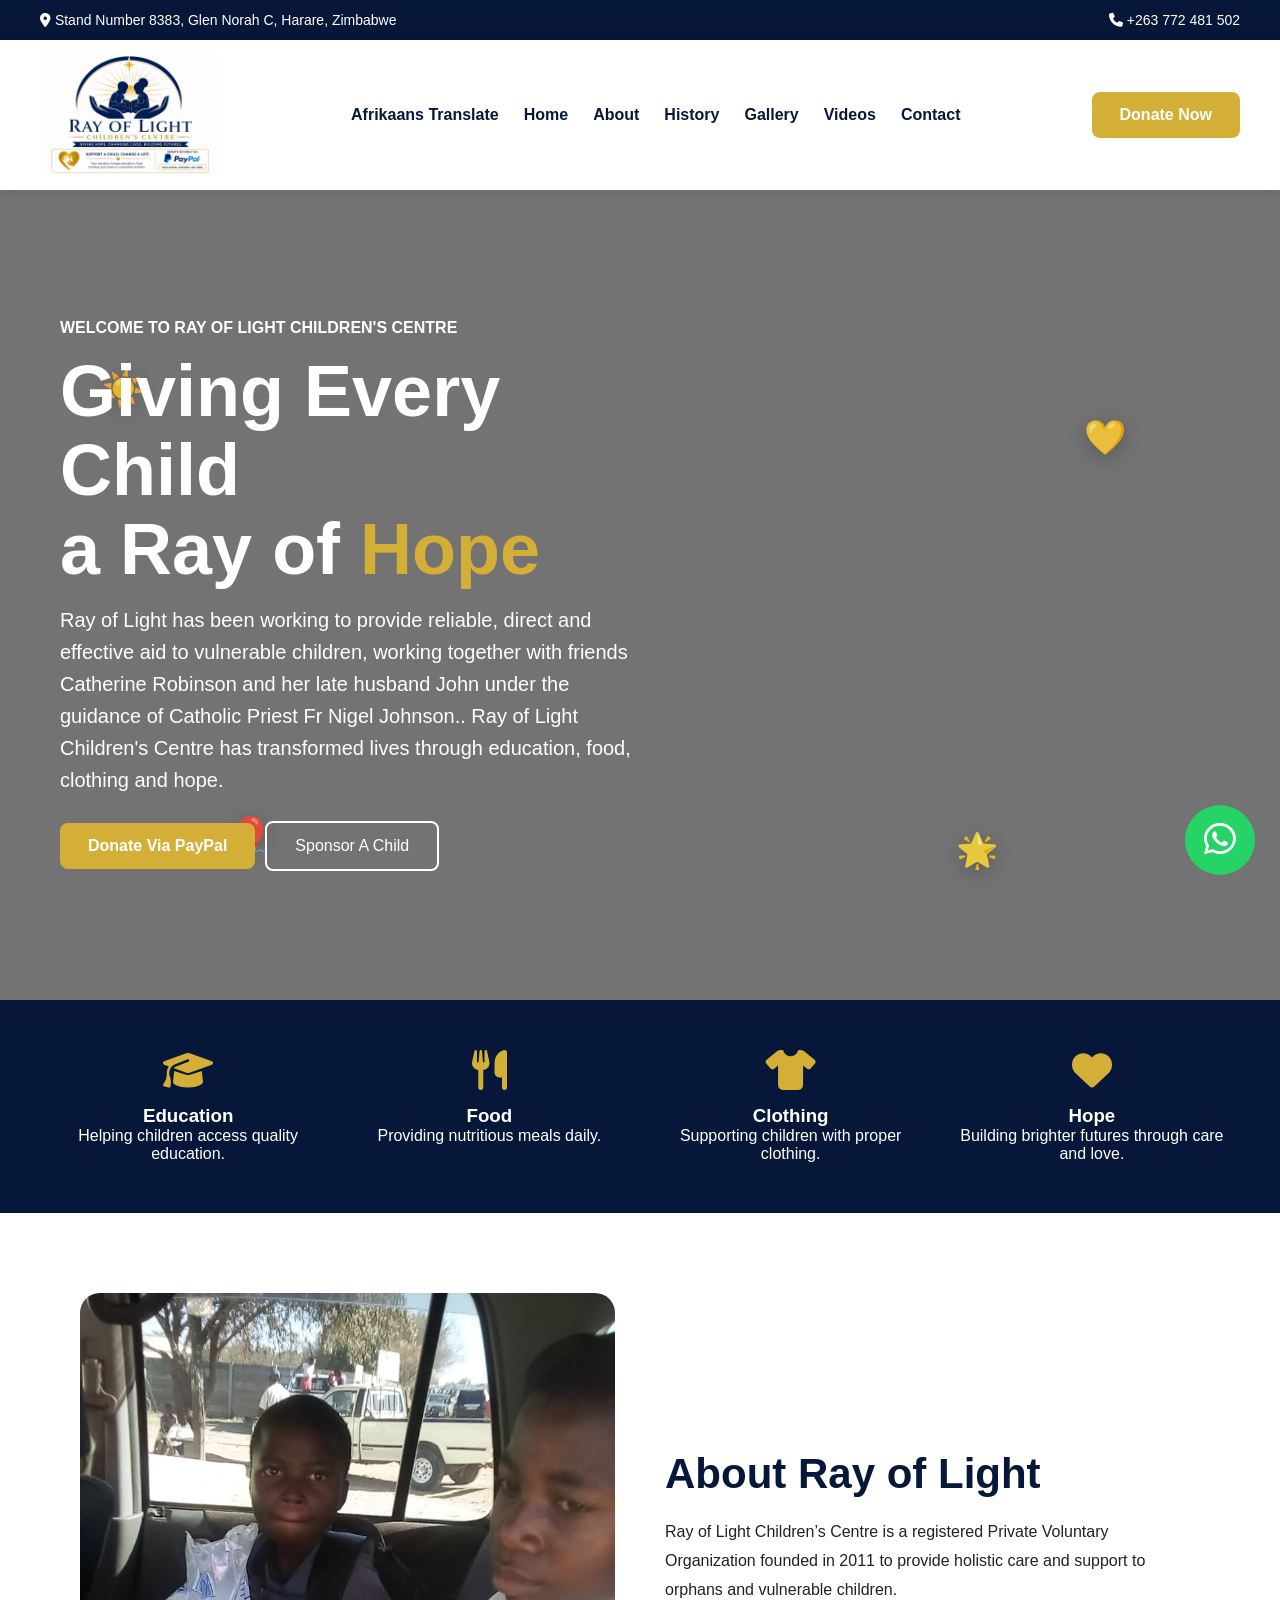
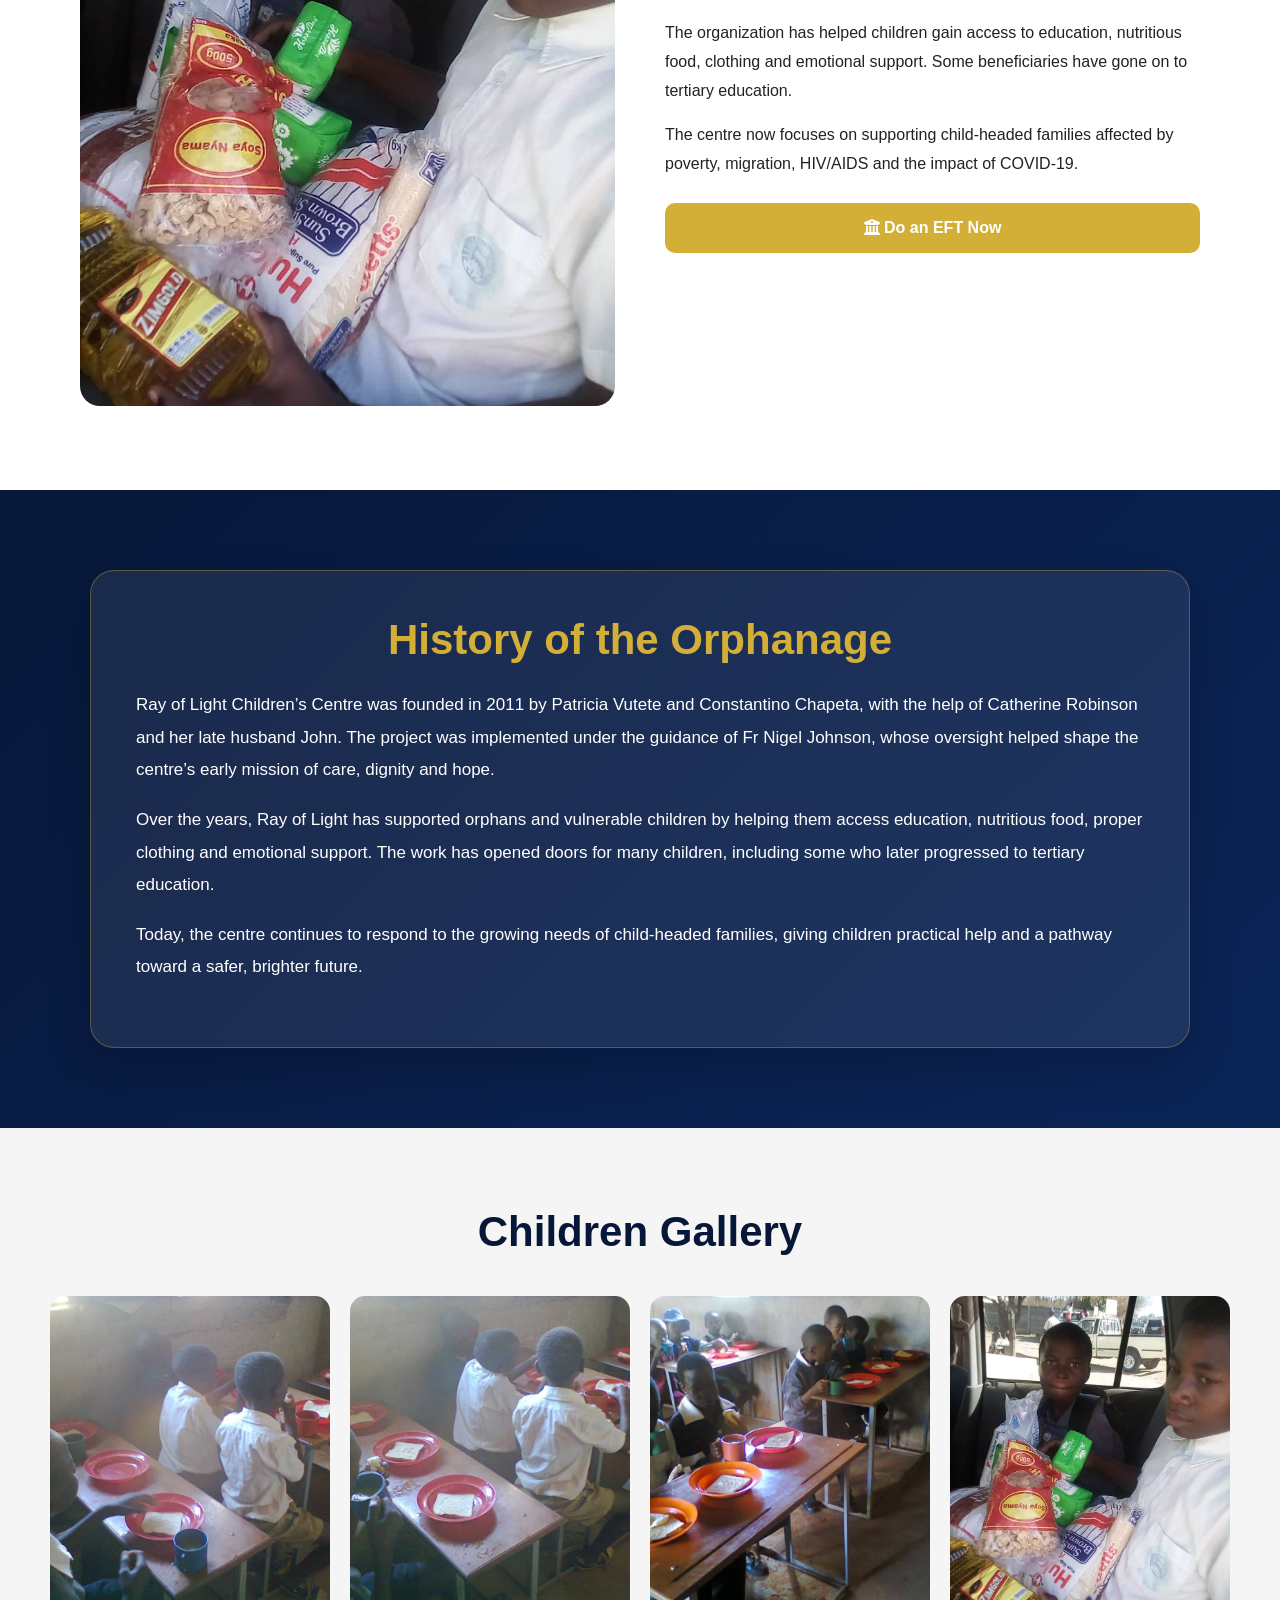
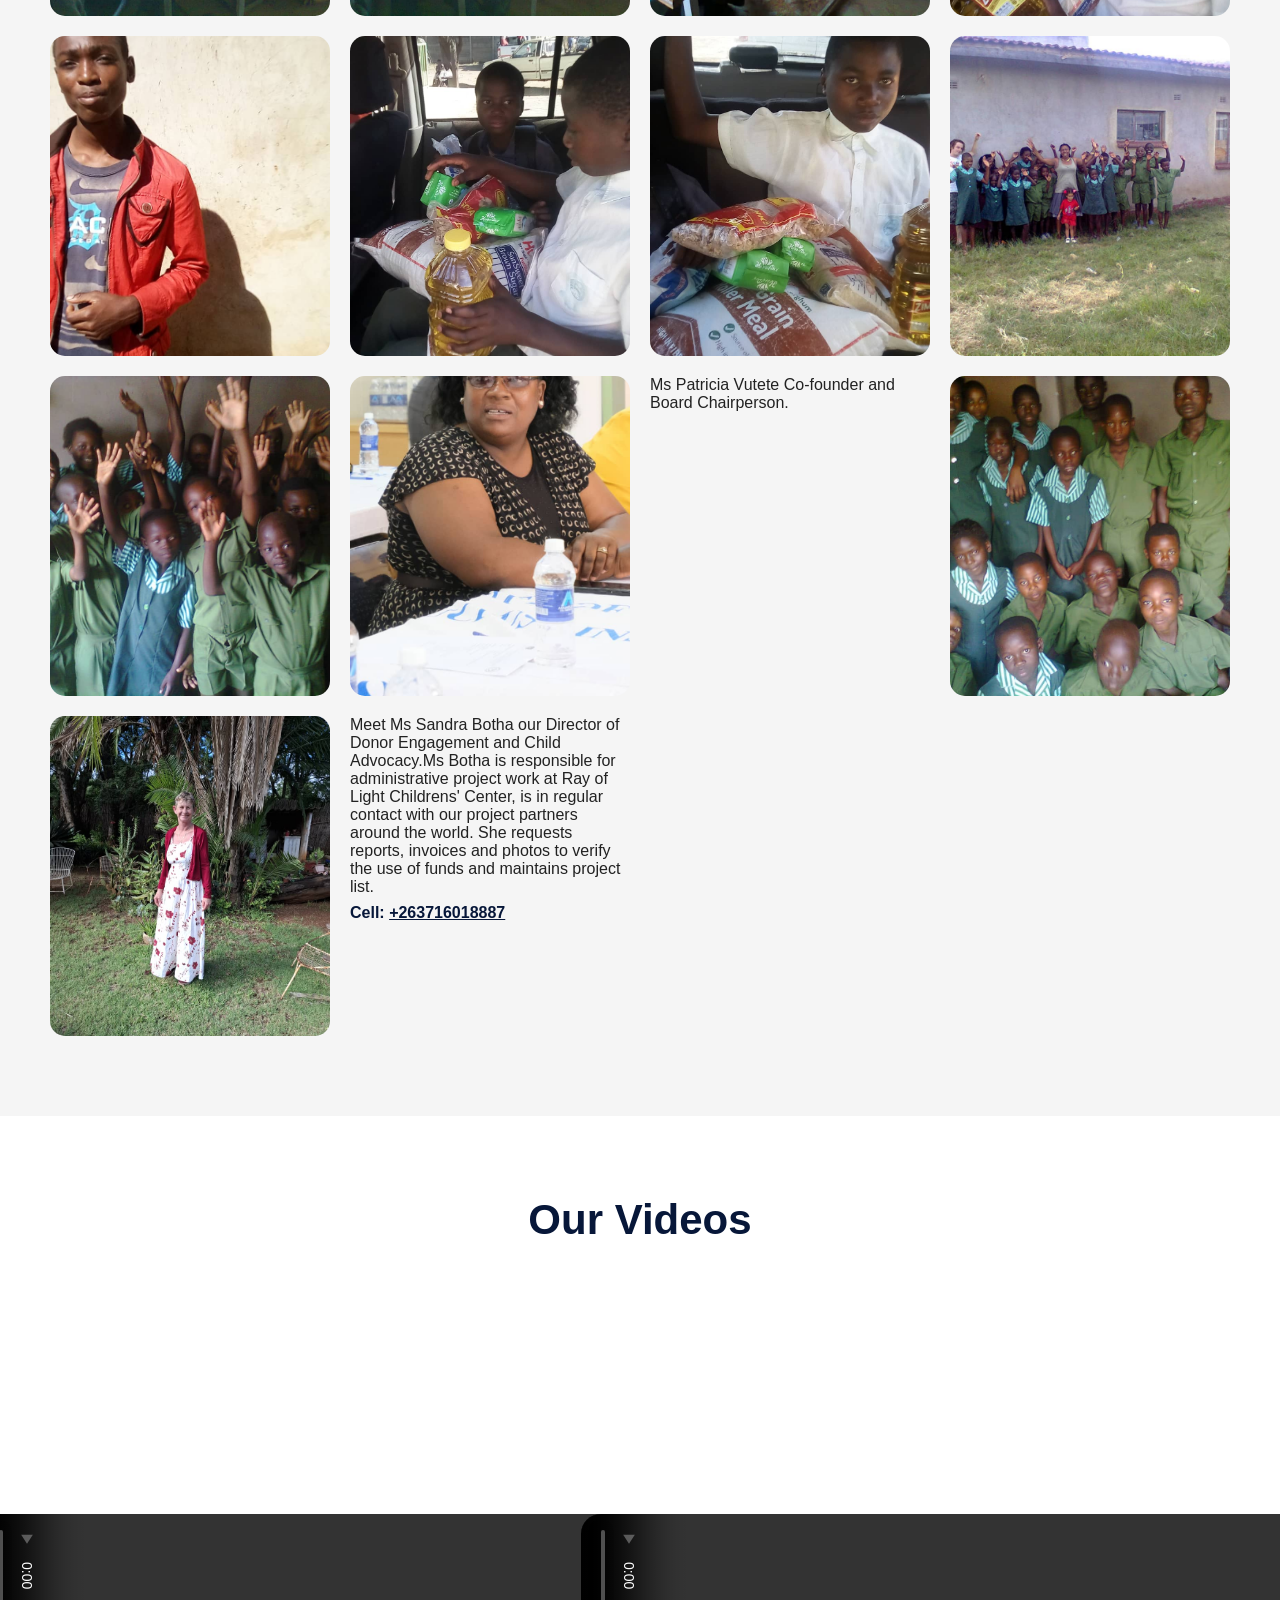
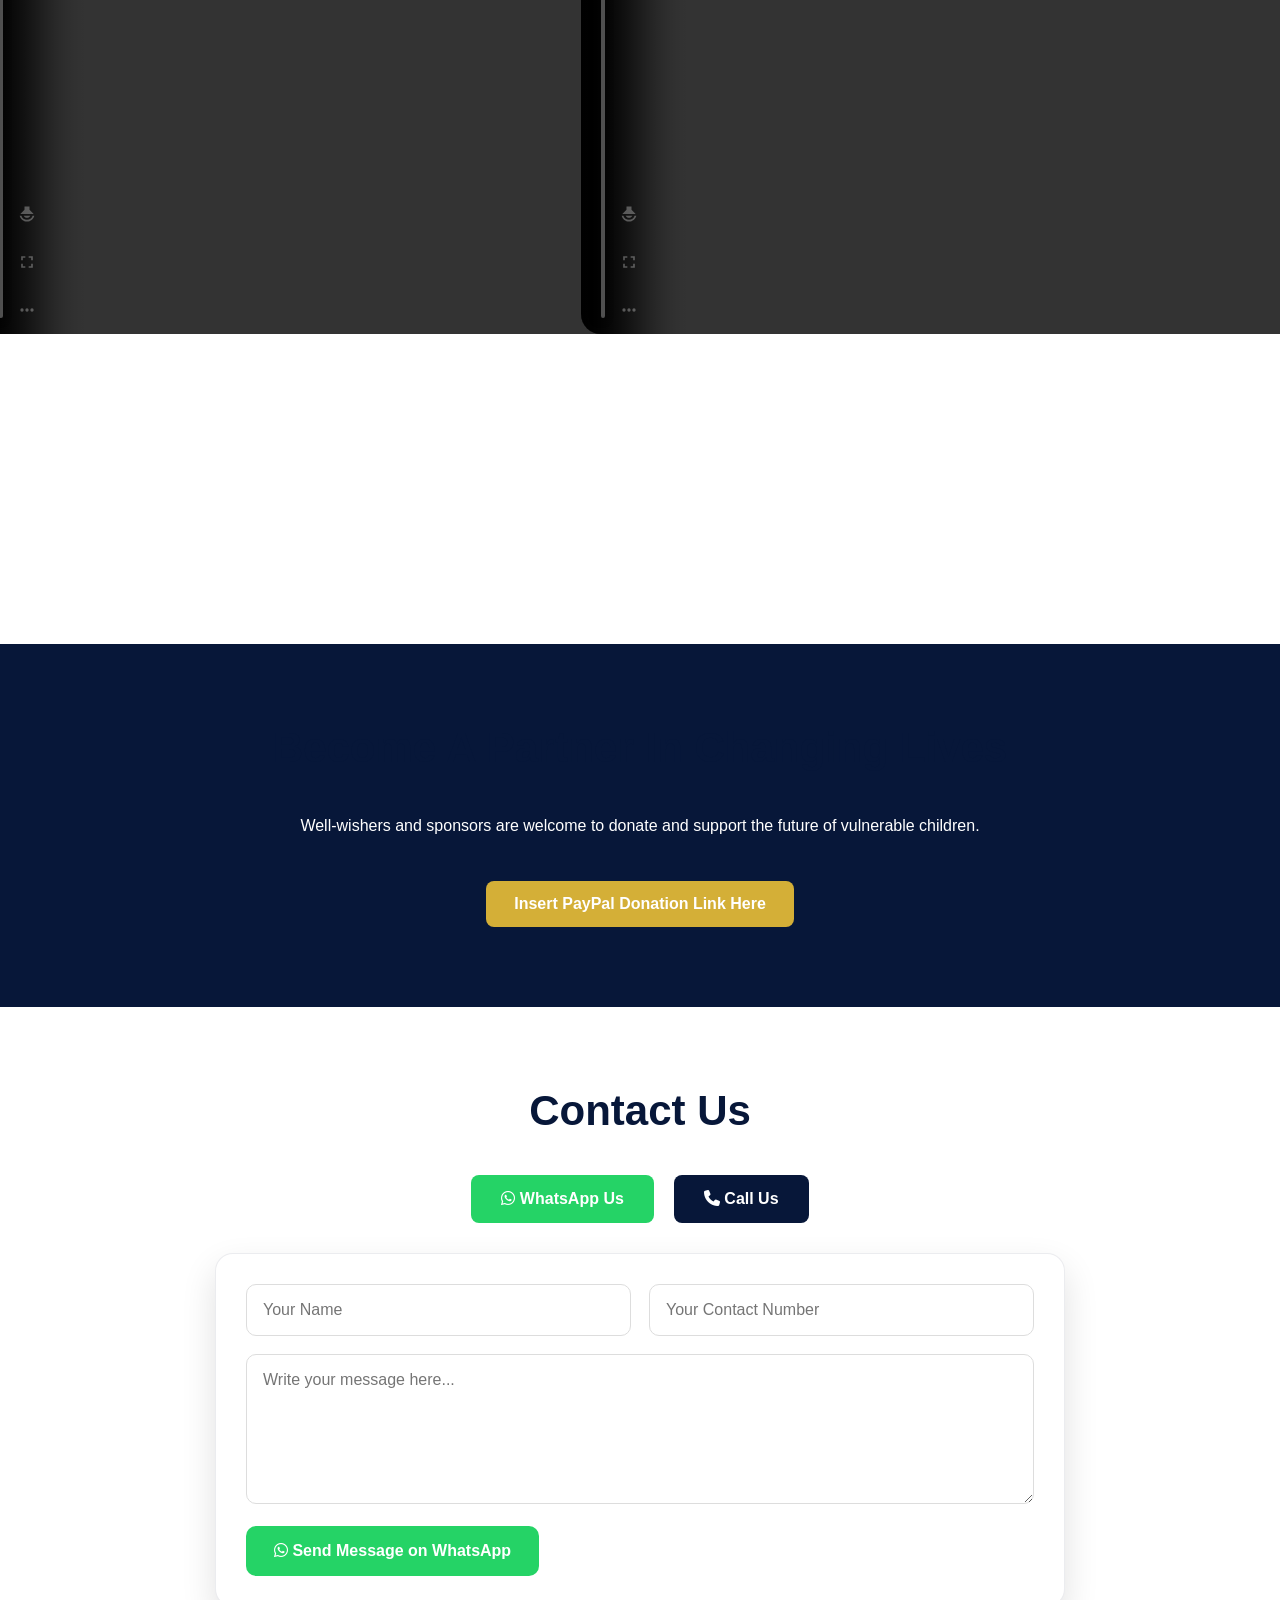
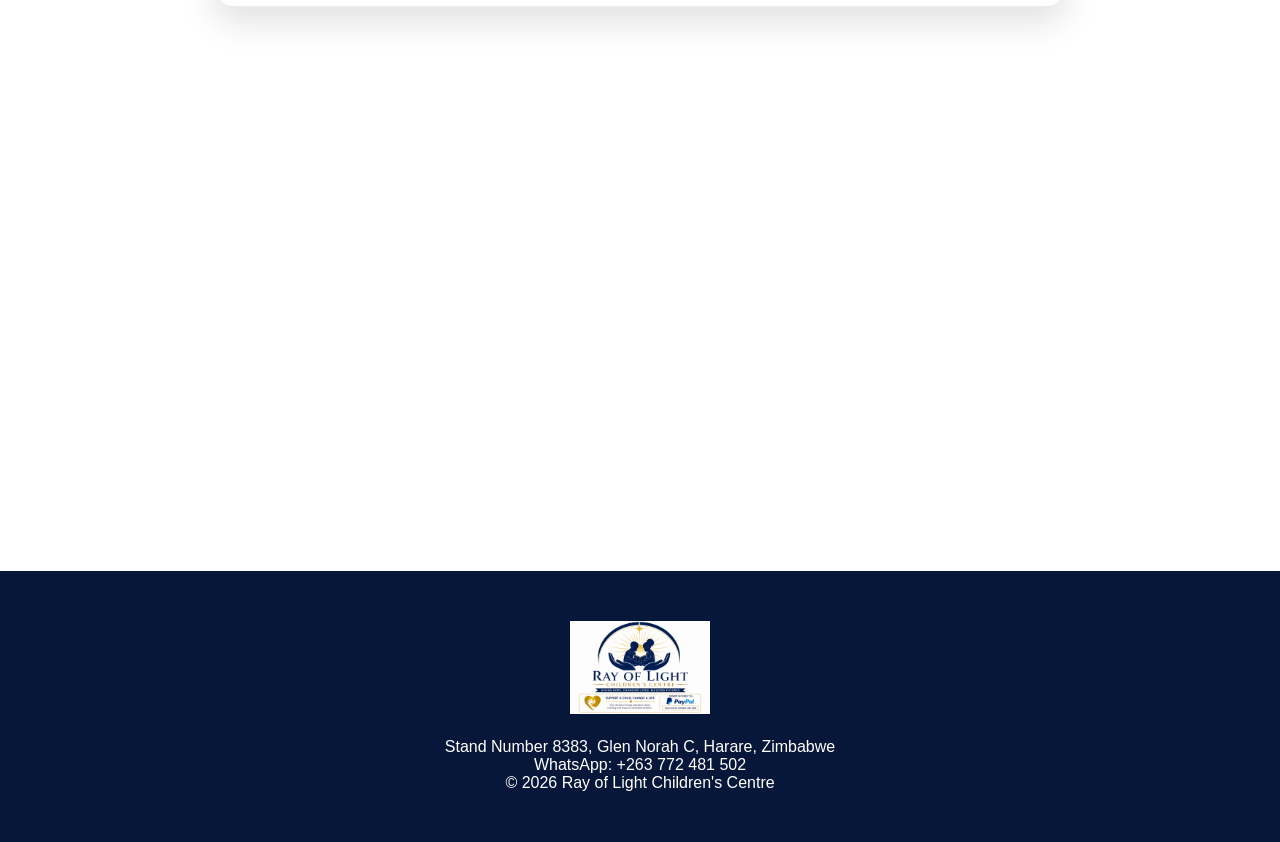
==== index.html @ 8d41048d "Update index.html" ====
<!DOCTYPE html>
<html lang="en">
<head>
<meta charset="UTF-8">
<meta name="viewport" content="width=device-width, initial-scale=1.0">
<meta name="description" content="Ray of Light Children's Centre in Glen Norah C, Harare, Zimbabwe provides education, food, clothing, care and hope to orphans, vulnerable children and child-headed families. Partner, sponsor a child or donate today.">
<meta name="keywords" content="Ray of Light Children's Centre, orphanage Zimbabwe, children's home Harare, donate to children Zimbabwe, sponsor a child Zimbabwe, vulnerable children, child-headed families, Glen Norah C, charity Zimbabwe, PVO Zimbabwe">
<meta name="author" content="Ray of Light Children's Centre">
<meta name="robots" content="index, follow">
<meta name="theme-color" content="#071739">
<meta property="og:title" content="Ray of Light Children's Centre | Giving Every Child a Ray of Hope">
<meta property="og:description" content="Support education, food, clothing and hope for orphans and vulnerable children in Harare, Zimbabwe.">
<meta property="og:type" content="website">
<meta property="og:image" content="logo.png">
<meta property="og:locale" content="en_ZW">
<meta name="twitter:card" content="summary_large_image">
<meta name="twitter:title" content="Ray of Light Children's Centre">
<meta name="twitter:description" content="Partner with Ray of Light Children's Centre to support vulnerable children in Harare, Zimbabwe.">
<meta name="twitter:image" content="logo.png">
<script type="application/ld+json">
{
  "@context": "https://schema.org",
  "@type": "NGO",
  "name": "Ray of Light Children's Centre",
  "description": "A registered Private Voluntary Organization supporting orphans, vulnerable children and child-headed families through education, food, clothing and holistic care.",
  "address": {
    "@type": "PostalAddress",
    "streetAddress": "Stand Number 8383, Glen Norah C",
    "addressLocality": "Harare",
    "addressCountry": "ZW"
  },
  "telephone": "+263772481502"
}
</script>

<title>Ray of Light Children's Centre</title>
<style>

*{
margin:0;
padding:0;
box-sizing:border-box;
scroll-behavior:smooth;
font-family:Arial,sans-serif;
}

body{
background:#fff;
color:#222;
}

.topbar{
background:#071739;
color:#fff;
padding:12px 40px;
display:flex;
justify-content:space-between;
font-size:14px;
}

nav{
display:flex;
justify-content:space-between;
align-items:center;
padding:15px 40px;
background:#fff;
position:sticky;
top:0;
z-index:1000;
box-shadow:0 2px 10px rgba(0,0,0,0.08);
}

.logo{
width:180px;
}

nav ul{
display:flex;
list-style:none;
gap:25px;
}

nav ul li a{
text-decoration:none;
color:#071739;
font-weight:bold;
}

.donate-btn,.gold-btn{
background:#d4af37;
color:white;
padding:14px 28px;
border-radius:8px;
text-decoration:none;
display:inline-block;
font-weight:bold;
white-space:nowrap;
}

.hero-buttons{
display:flex;
gap:10px;
flex-wrap:wrap;
align-items:center;
}

.hero{
height:90vh;
background:url('images/a1.jpeg') center/cover no-repeat;
display:flex;
align-items:center;
position:relative;
}

.overlay{
position:absolute;
inset:0;
background:rgba(0,0,0,0.55);
}

.hero-content{
position:relative;
z-index:2;
color:#fff;
max-width:700px;
padding:60px;
}

.hero h1{
font-size:72px;
line-height:1.1;
margin:15px 0;
}

.hero span{
color:#d4af37;
}

.hero p{
font-size:20px;
line-height:1.6;
margin-bottom:25px;
}

.outline-btn{
border:2px solid #fff;
padding:14px 28px;
border-radius:8px;
color:#fff;
text-decoration:none;
margin-left:0;
white-space:nowrap;
display:inline-block;
}

.features{
display:grid;
grid-template-columns:repeat(4,1fr);
gap:25px;
background:#071739;
padding:50px;
color:#fff;
}

.feature{
text-align:center;
}

.feature i{
font-size:40px;
color:#d4af37;
margin-bottom:15px;
}

.about{
display:grid;
grid-template-columns:1fr 1fr;
gap:50px;
padding:80px;
align-items:center;
}

.about-image{
width:100%;
border-radius:20px;
}

.about-text h2{
font-size:42px;
margin-bottom:20px;
color:#071739;
}

.about-text p{
line-height:1.8;
margin-bottom:15px;
}

.bank-box{
margin-top:25px;
padding:25px;
background:#071739;
color:#fff;
border-radius:15px;
}

.gallery{
padding:80px 50px;
background:#f5f5f5;
}

.gallery h2,.videos h2,.contact h2,.donation h2{
text-align:center;
font-size:42px;
color:#071739;
margin-bottom:40px;
}

.grid{
display:grid;
grid-template-columns:repeat(auto-fit,minmax(250px,1fr));
gap:20px;
}

.grid img{
width:100%;
height:320px;
object-fit:cover;
border-radius:15px;
transition:0.4s;
}

.grid img:hover{
transform:scale(1.05);
}

.videos{
padding:80px 50px;
}

.video-grid{
display:grid;
grid-template-columns:1fr 1fr;
gap:25px;
}

video{
width:100%;
max-width:420px;
height:720px;
object-fit:cover;
border-radius:20px;
transform:rotate(90deg);
background:#000;
margin:auto;
display:block;
}

.video-grid{
align-items:center;
justify-items:center;
row-gap:140px;
padding-top:80px;
padding-bottom:80px;
}

.donation{
padding:80px 50px;
background:#071739;
text-align:center;
color:#fff;
}

.donation p{
max-width:700px;
margin:20px auto;
line-height:1.8;
}

.large-btn{
margin-top:20px;
}

.contact{
padding:80px 50px;
}

.contact-buttons{
display:flex;
justify-content:center;
gap:20px;
margin-bottom:30px;
}

.whatsapp-btn,.call-btn{
padding:15px 30px;
border-radius:8px;
text-decoration:none;
font-weight:bold;
color:#fff;
}

.whatsapp-btn{
background:#25D366;
}

.call-btn{
background:#071739;
}

.map iframe{
width:100%;
height:450px;
border:none;
border-radius:20px;
}

footer{
background:#071739;
color:#fff;
text-align:center;
padding:50px 20px;
}

.footer-logo{
width:140px;
margin-bottom:20px;
}

.floating-whatsapp{
position:fixed;
right:25px;
bottom:25px;
width:70px;
height:70px;
background:#25D366;
border-radius:50%;
display:flex;
justify-content:center;
align-items:center;
font-size:36px;
z-index:1000;
}

.floating-whatsapp a{
color:#fff;
}


.animated-characters{
position:absolute;
inset:0;
pointer-events:none;
overflow:hidden;
z-index:1;
}

.animated-character{
position:absolute;
font-size:34px;
opacity:0.85;
animation:floatCharacter 7s ease-in-out infinite;
filter:drop-shadow(0 5px 10px rgba(0,0,0,0.28));
}

.animated-character.one{
left:8%;
top:22%;
animation-delay:0s;
}

.animated-character.two{
right:12%;
top:28%;
animation-delay:1.3s;
}

.animated-character.three{
left:18%;
bottom:18%;
animation-delay:2.4s;
}

.animated-character.four{
right:22%;
bottom:16%;
animation-delay:3.1s;
}

@keyframes floatCharacter{
0%,100%{transform:translateY(0) rotate(0deg);}
50%{transform:translateY(-18px) rotate(5deg);}
}

.sandra-email{
display:block;
margin-top:8px;
font-weight:bold;
color:#071739;
word-break:break-word;
}

.sandra-email a{
color:#071739;
text-decoration:underline;
}


@media(max-width:900px){

.topbar{
flex-direction:column;
gap:10px;
text-align:center;
}

nav{
flex-direction:column;
gap:20px;
}

nav ul{
flex-wrap:wrap;
justify-content:center;
}

.hero h1{
font-size:46px;
}

.hero-content{
padding:30px;
}

.features{
grid-template-columns:1fr 1fr;
}

.about{
grid-template-columns:1fr;
padding:50px 25px;
}

.video-grid{
grid-template-columns:1fr;
}

.contact-buttons{
flex-direction:column;
}

}

@media(max-width:600px){

.hero-buttons{
flex-direction:column;
align-items:flex-start;
}

.hero-buttons .gold-btn,
.hero-buttons .outline-btn{
width:auto;
max-width:100%;
text-align:center;
}

.features{
grid-template-columns:1fr;
}

.hero{
height:auto;
padding:80px 0;
}

.hero h1{
font-size:38px;
}

.gallery,.videos,.contact,.donation{
padding:50px 20px;
}

}


/* Updated EFT reveal button */
.bank-box{
background:transparent;
padding:0;
}

.eft-toggle{
width:100%;
border:none;
background:#d4af37;
color:#fff;
padding:16px 22px;
border-radius:10px;
font-weight:bold;
font-size:16px;
cursor:pointer;
transition:0.3s;
}

.eft-toggle:hover,
.eft-toggle.active{
background:#b89122;
transform:translateY(-2px);
}

.eft-details{
display:none;
margin-top:18px;
padding:25px;
background:#071739;
color:#fff;
border-radius:15px;
animation:fadeIn 0.4s ease;
}

.eft-details.show{
display:block;
}

@keyframes fadeIn{
from{opacity:0; transform:translateY(10px);}
to{opacity:1; transform:translateY(0);}
}

/* History section */
.history{
padding:80px 50px;
background:linear-gradient(135deg,#071739,#0b2558);
color:#fff;
}

.history-card{
max-width:1100px;
margin:auto;
background:rgba(255,255,255,0.08);
border:1px solid rgba(212,175,55,0.35);
border-radius:24px;
padding:45px;
box-shadow:0 20px 45px rgba(0,0,0,0.18);
}

.history-card h2{
font-size:42px;
color:#d4af37;
margin-bottom:25px;
text-align:center;
}

.history-card p{
line-height:1.9;
margin-bottom:18px;
font-size:17px;
}

/* Contact form */
.contact-form{
max-width:850px;
margin:30px auto;
background:#fff;
padding:30px;
border-radius:18px;
box-shadow:0 15px 35px rgba(0,0,0,0.12);
border:1px solid rgba(7,23,57,0.08);
}

.form-row{
display:grid;
grid-template-columns:1fr 1fr;
gap:18px;
}

.contact-form input,
.contact-form textarea{
width:100%;
padding:16px;
border:1px solid #ddd;
border-radius:10px;
font-size:16px;
outline:none;
margin-bottom:18px;
}

.contact-form textarea{
height:150px;
resize:vertical;
}

.contact-form input:focus,
.contact-form textarea:focus{
border-color:#d4af37;
box-shadow:0 0 0 3px rgba(212,175,55,0.18);
}

.contact-form button{
background:#25D366;
color:#fff;
border:none;
padding:16px 28px;
border-radius:10px;
font-weight:bold;
font-size:16px;
cursor:pointer;
}

@media(max-width:700px){
.form-row{
grid-template-columns:1fr;
gap:0;
}

.history{
padding:50px 20px;
}

.history-card{
padding:28px;
}

.history-card h2{
font-size:32px;
}
}

</style>
<link rel="stylesheet" href="https://cdnjs.cloudflare.com/ajax/libs/font-awesome/6.5.1/css/all.min.css"/>
</head>
<body>

<div class="topbar">
<div><i class="fas fa-map-marker-alt"></i> Stand Number 8383, Glen Norah C, Harare, Zimbabwe</div>
<div><i class="fas fa-phone"></i> +263 772 481 502</div>
</div>

<nav>
<img src="logo.png" class="logo">
<ul>
  <li><a href="afrikans.html">Afrikaans Translate</a></li>
<li><a href="#home">Home</a></li>
  
<li><a href="#about">About</a></li>
<li><a href="#history">History</a></li>
<li><a href="#gallery">Gallery</a></li>
<li><a href="#videos">Videos</a></li>
<li><a href="#contact">Contact</a></li>
</ul>
<a href="#" class="donate-btn">Donate Now</a>
</nav>

<section class="hero" id="home">
<div class="overlay"></div>
<div class="animated-characters" aria-hidden="true">
<span class="animated-character one">☀️</span>
<span class="animated-character two">💛</span>
<span class="animated-character three">🎈</span>
<span class="animated-character four">🌟</span>
</div>
<div class="hero-content">
<h4>WELCOME TO RAY OF LIGHT CHILDREN'S CENTRE</h4>
<h1>Giving Every Child<br>a Ray of <span>Hope</span></h1>
<p>
Ray of Light has been working  to provide reliable, direct and effective  aid to vulnerable  children, working together  with friends  Catherine  Robinson  and her late husband John under the guidance  of Catholic  Priest Fr Nigel  Johnson.. Ray of Light Children's Centre has transformed lives through education, food, clothing and hope.
</p>
<div class="hero-buttons">
<a href="#" class="gold-btn">Donate Via PayPal</a>
<a href="#about" class="outline-btn">Sponsor A Child</a>
</div>
</div>
</section>

<section class="features">
<div class="feature"><i class="fas fa-graduation-cap"></i><h3>Education</h3><p>Helping children access quality education.</p></div>
<div class="feature"><i class="fas fa-utensils"></i><h3>Food</h3><p>Providing nutritious meals daily.</p></div>
<div class="feature"><i class="fas fa-shirt"></i><h3>Clothing</h3><p>Supporting children with proper clothing.</p></div>
<div class="feature"><i class="fas fa-heart"></i><h3>Hope</h3><p>Building brighter futures through care and love.</p></div>
</section>

<section class="about" id="about">
<div>
<img src="a4.jpeg" class="about-image">
</div>
<div class="about-text">
<h2>About Ray of Light</h2>
<p>
Ray of Light Children’s Centre is a registered Private Voluntary Organization founded in 2011 to provide holistic care and support to orphans and vulnerable children.
</p>
<p>
The organization has helped children gain access to education, nutritious food, clothing and emotional support. Some beneficiaries have gone on to tertiary education.
</p>
<p>
The centre now focuses on supporting child-headed families affected by poverty, migration, HIV/AIDS and the impact of COVID-19.
</p>
<div class="bank-box">
<button class="eft-toggle" type="button" onclick="toggleEFT(this)">
<i class="fas fa-building-columns"></i> Do an EFT Now
</button>
<div class="eft-details">
<h3>Support Through EFT</h3>
<p><strong>NMB Bank(Joiner City)</strong></p>
<p>Account Name: Ray of Light</p>
<p>Account Number: 09503764802001</p>
  <p>(Joiner City) Branch Code: 11101</p>
</div>
</div>
</div>
</section>


<section class="history" id="history">
<div class="history-card">
<h2>History of the Orphanage</h2>
<p>
Ray of Light Children’s Centre was founded in 2011 by Patricia Vutete and Constantino Chapeta, with the help of Catherine Robinson and her late husband John. The project was implemented under the guidance of Fr Nigel Johnson, whose oversight helped shape the centre’s early mission of care, dignity and hope.
</p>
<p>
Over the years, Ray of Light has supported orphans and vulnerable children by helping them access education, nutritious food, proper clothing and emotional support. The work has opened doors for many children, including some who later progressed to tertiary education.
</p>
<p>
Today, the centre continues to respond to the growing needs of child-headed families, giving children practical help and a pathway toward a safer, brighter future.
</p>
</div>
</section>

<section class="gallery" id="gallery">
<h2>Children Gallery</h2>
<div class="grid">
<img src="a1.jpeg">
<img src="a2.jpeg">
<img src="a3.jpeg">
<img src="a4.jpeg">
<img src="a5.jpeg">
<img src="a6.jpeg">
<img src="a7.jpeg">
<img src="a8.jpeg">
<img src="a9.jpeg">
<img src="pat.jpeg"><p>Ms Patricia  Vutete Co-founder and Board  Chairperson.</p>
<img src="a10.jpeg">
  <img src="a14.jpeg"><p>Meet Ms Sandra Botha our Director of Donor  Engagement  and Child Advocacy.Ms Botha is responsible for administrative project work at Ray of Light Childrens' Center, is in regular contact with our project partners around the world. She requests reports, invoices and photos to verify the use of funds and maintains project list. <span class="sandra-email">Cell: <a href="mailto:please-add-sandra-botha-email@example.com">+263716018887</a></span></p>
</div>
</section>

<section class="videos" id="videos">
<h2>Our Videos</h2>
<div class="video-grid">
<video controls>
<source src="a12.mp4" type="video/mp4">
</video>
<video controls>
<source src="a13.mp4" type="video/mp4">
</video>
</div>
</section>

<section class="donation">
<h2>Become A Partner In Changing Lives</h2>
<p>Well-wishers and sponsors are welcome to donate and support the future of vulnerable children.</p>
<a href="#" class="gold-btn large-btn">Insert PayPal Donation Link Here</a>
</section>

<section class="contact" id="contact">
<h2>Contact Us</h2>
<div class="contact-buttons">
<a href="https://wa.me/263772481502" class="whatsapp-btn"><i class="fab fa-whatsapp"></i> WhatsApp Us</a>
<a href="tel:+263772481502" class="call-btn"><i class="fas fa-phone"></i> Call Us</a>
</div>

<form class="contact-form" onsubmit="sendWhatsAppMessage(event)">
<div class="form-row">
<input type="text" id="contactName" placeholder="Your Name" required>
<input type="tel" id="contactNumber" placeholder="Your Contact Number" required>
</div>
<textarea id="contactMessage" placeholder="Write your message here..." required></textarea>
<button type="submit"><i class="fab fa-whatsapp"></i> Send Message on WhatsApp</button>
</form>

<div class="map">
<iframe src="https://maps.google.com/maps?q=Glen%20Norah%20C%20Harare&t=&z=13&ie=UTF8&iwloc=&output=embed"></iframe>
</div>
</section>

<footer>
<img src="logo.png" class="footer-logo">
<p>Stand Number 8383, Glen Norah C, Harare, Zimbabwe</p>
<p>WhatsApp: +263 772 481 502</p>
<p>© 2026 Ray of Light Children's Centre</p>
</footer>

<div class="floating-whatsapp">
<a href="https://wa.me/263772481502"><i class="fab fa-whatsapp"></i></a>
</div>


<script>
function toggleEFT(button){
  const details = button.nextElementSibling;
  details.classList.toggle('show');
  button.classList.toggle('active');
}

function sendWhatsAppMessage(event){
  event.preventDefault();
  const name = document.getElementById('contactName').value.trim();
  const number = document.getElementById('contactNumber').value.trim();
  const message = document.getElementById('contactMessage').value.trim();
  const text = `Hello Ray of Light Children's Centre, my name is ${name}. My contact number is ${number}. ${message}`;
  window.open(`https://wa.me/263772481502?text=${encodeURIComponent(text)}`, '_blank');
}
</script>

</body>
</html>
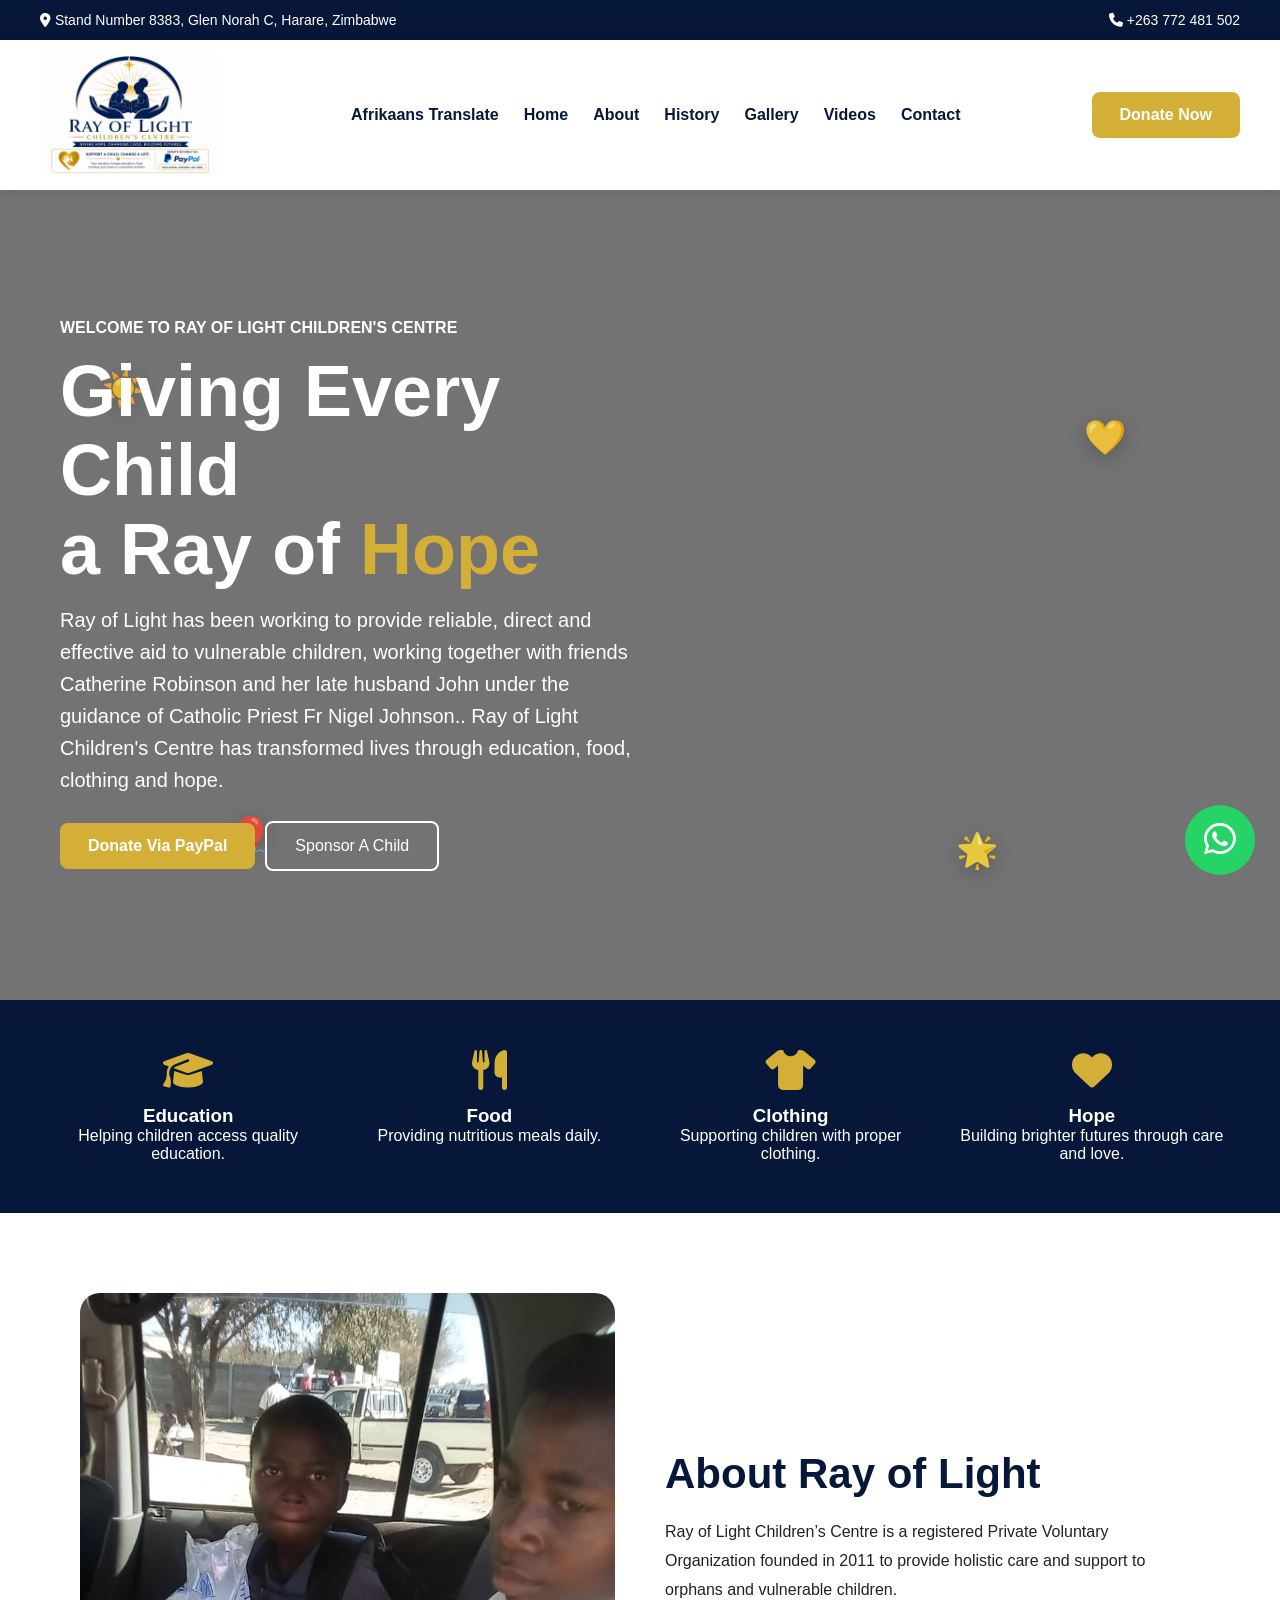
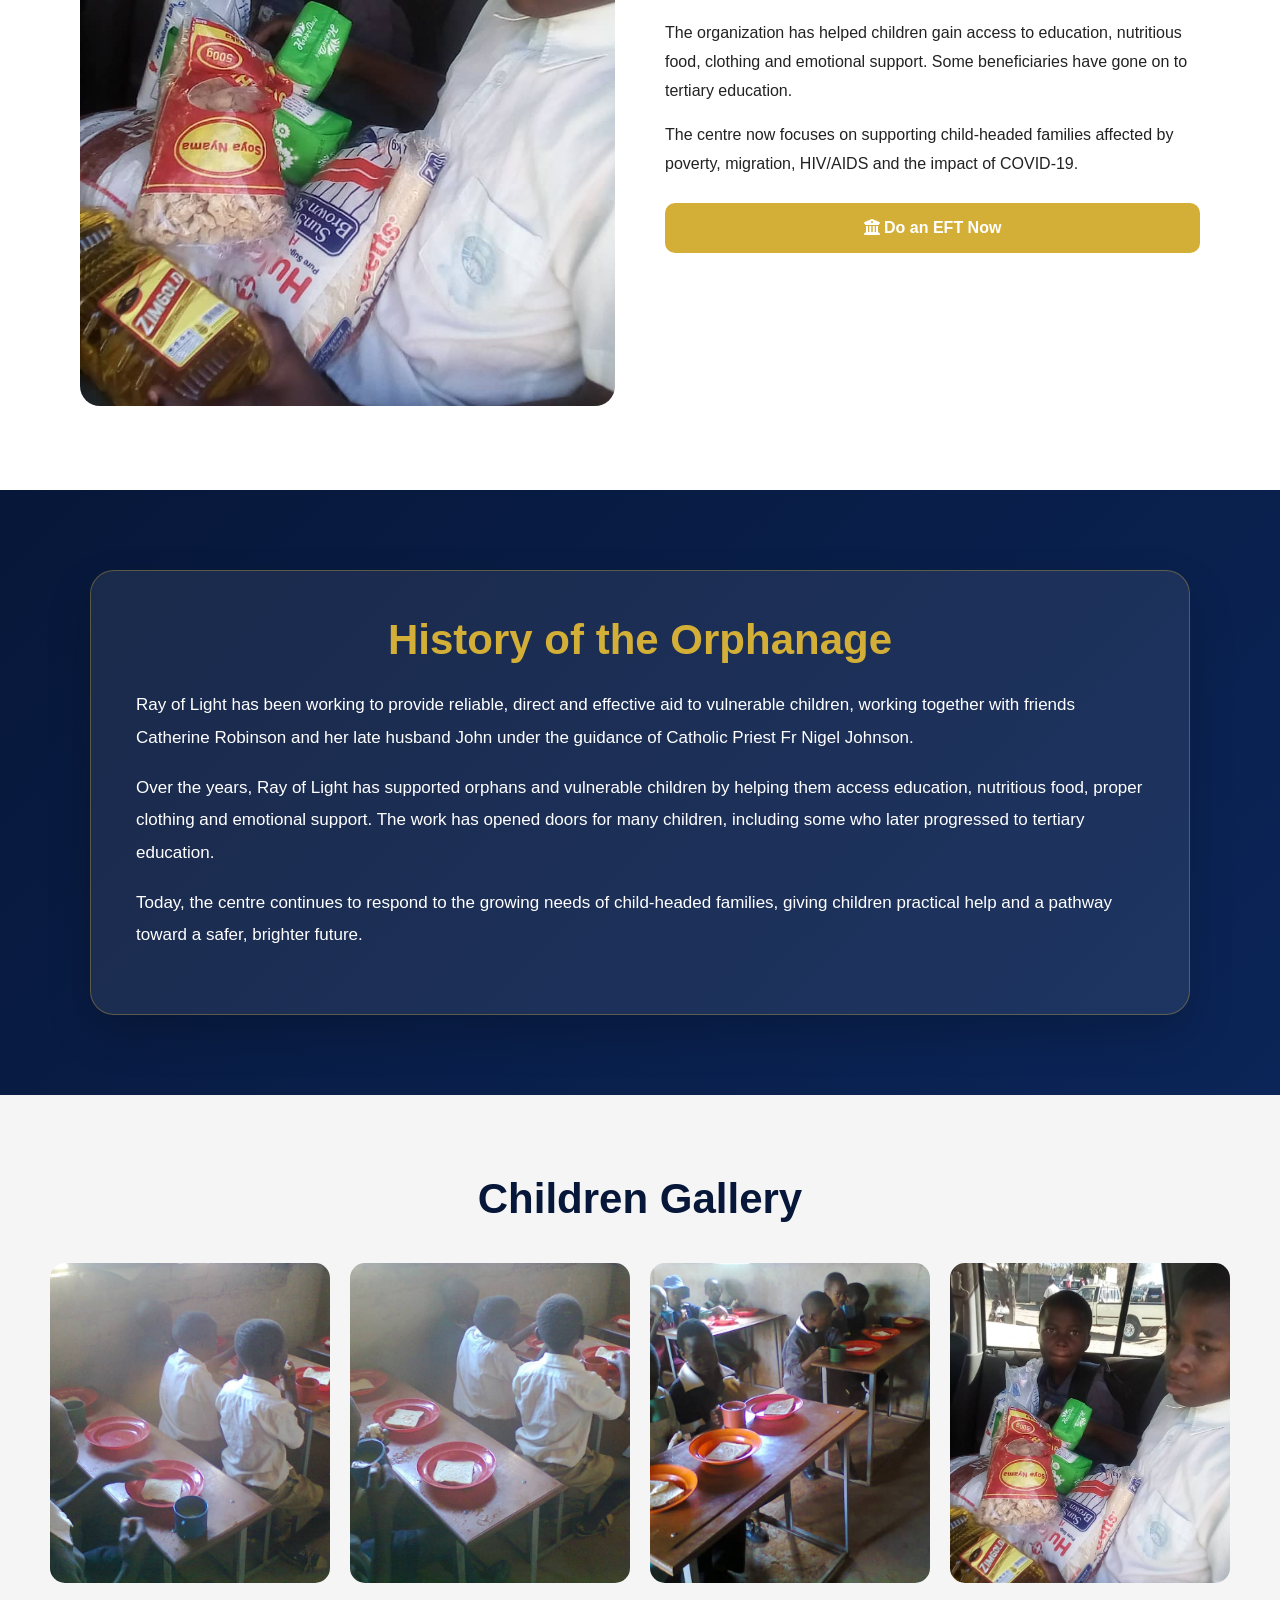
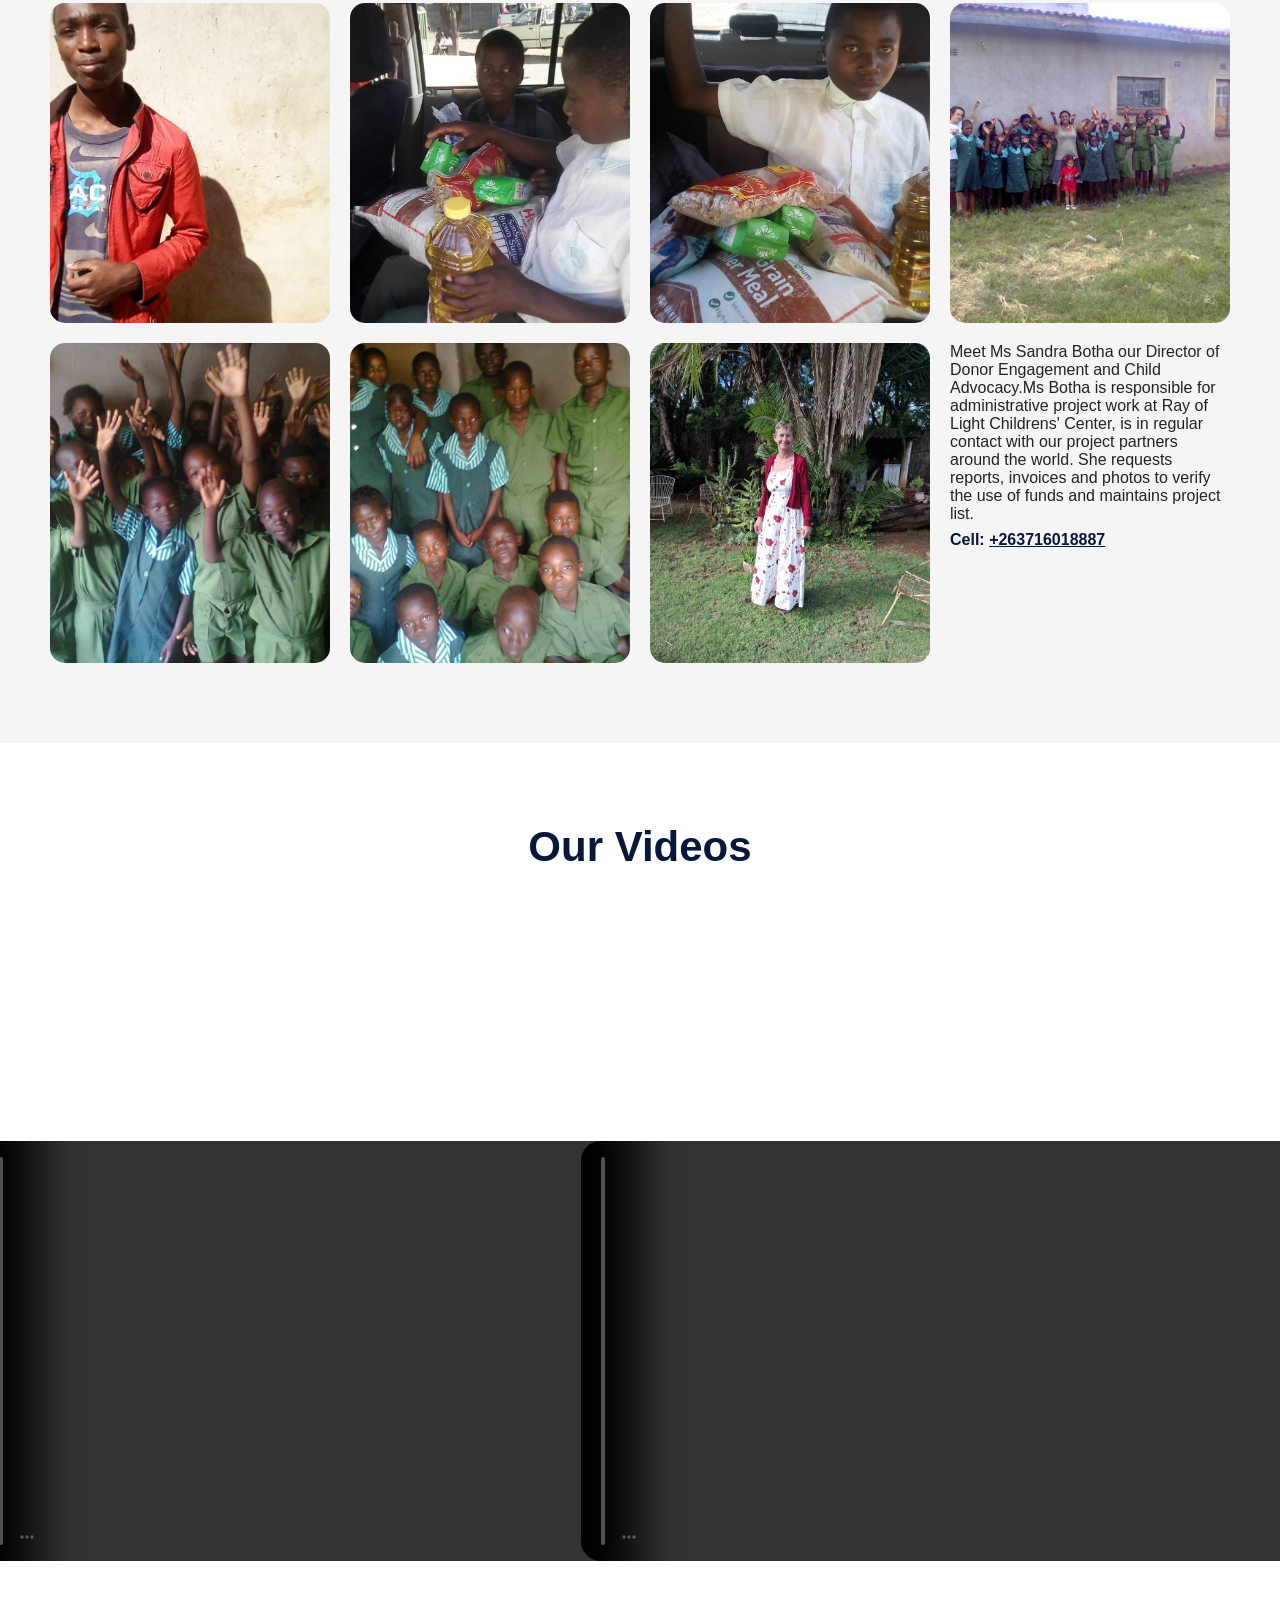
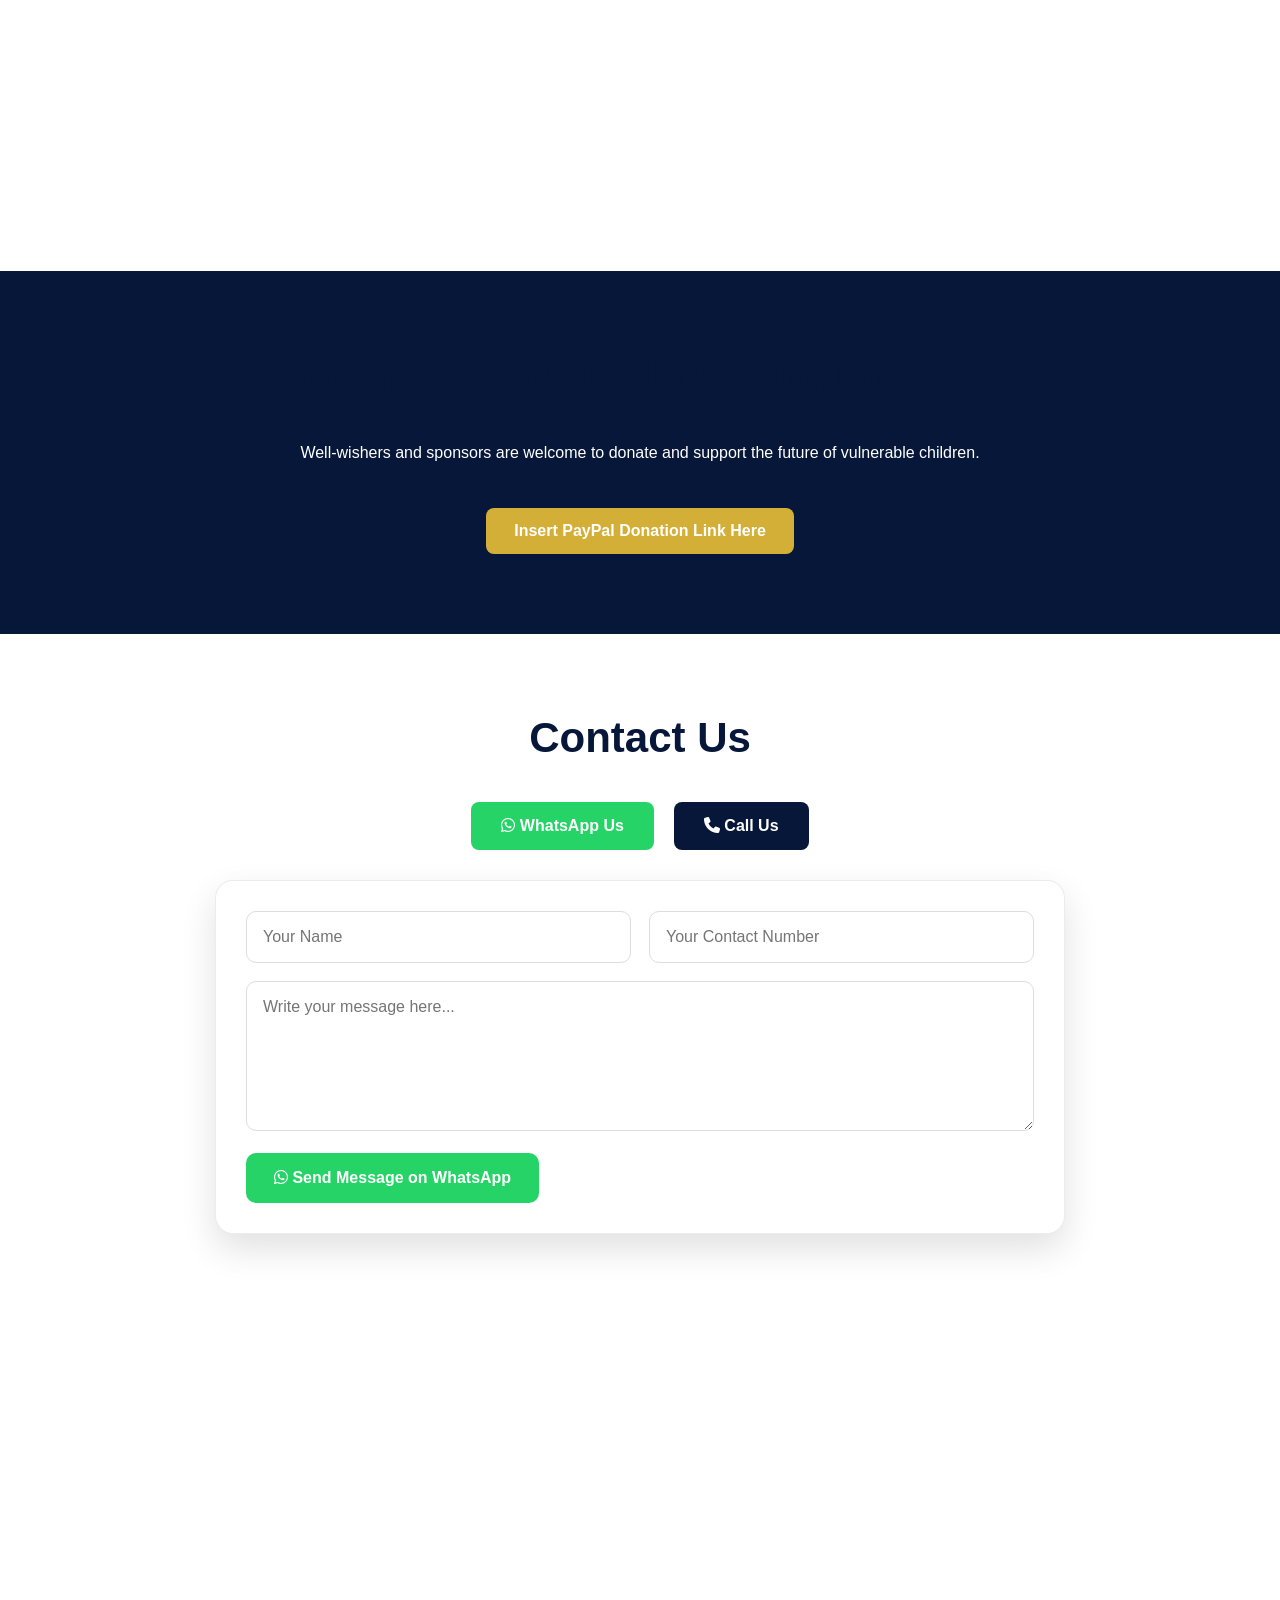
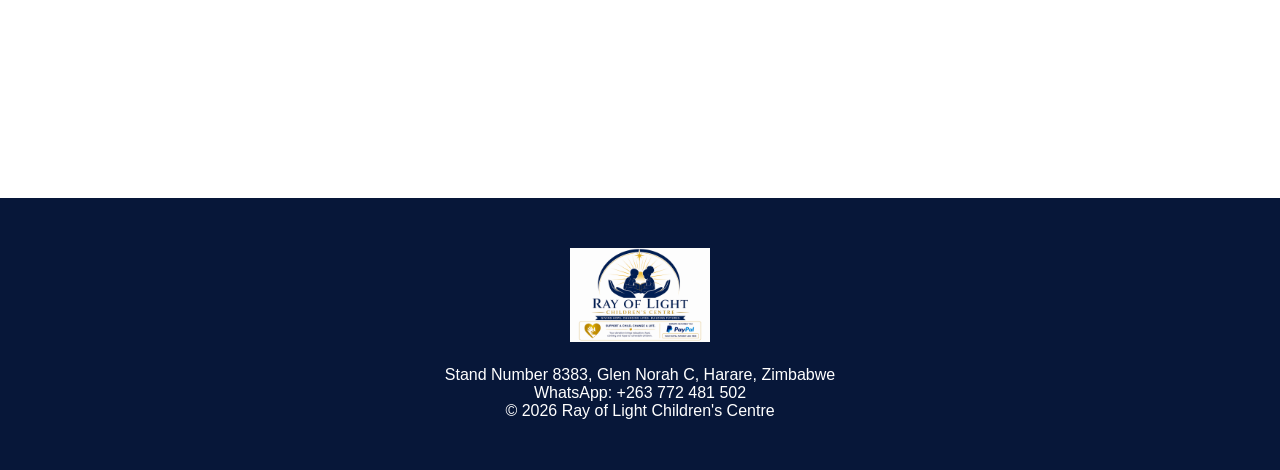
==== commit 60c73247: "Update index.html" ====
--- a/index.html
+++ b/index.html
@@ -716,7 +716,7 @@
 <div class="history-card">
 <h2>History of the Orphanage</h2>
 <p>
-Ray of Light Children’s Centre was founded in 2011 by Patricia Vutete and Constantino Chapeta, with the help of Catherine Robinson and her late husband John. The project was implemented under the guidance of Fr Nigel Johnson, whose oversight helped shape the centre’s early mission of care, dignity and hope.
+Ray of Light has been working  to provide reliable, direct and effective  aid to vulnerable  children, working together  with friends  Catherine  Robinson  and her late husband John under the guidance  of Catholic  Priest Fr Nigel  Johnson.
 </p>
 <p>
 Over the years, Ray of Light has supported orphans and vulnerable children by helping them access education, nutritious food, proper clothing and emotional support. The work has opened doors for many children, including some who later progressed to tertiary education.
@@ -739,9 +739,8 @@
 <img src="a7.jpeg">
 <img src="a8.jpeg">
 <img src="a9.jpeg">
-<img src="pat.jpeg"><p>Ms Patricia  Vutete Co-founder and Board  Chairperson.</p>
 <img src="a10.jpeg">
-  <img src="a14.jpeg"><p>Meet Ms Sandra Botha our Director of Donor  Engagement  and Child Advocacy.Ms Botha is responsible for administrative project work at Ray of Light Childrens' Center, is in regular contact with our project partners around the world. She requests reports, invoices and photos to verify the use of funds and maintains project list. <span class="sandra-email">Cell: <a href="mailto:please-add-sandra-botha-email@example.com">+263716018887</a></span></p>
+<img src="a14.jpeg"><p>Meet Ms Sandra Botha our Director of Donor  Engagement  and Child Advocacy.Ms Botha is responsible for administrative project work at Ray of Light Childrens' Center, is in regular contact with our project partners around the world. She requests reports, invoices and photos to verify the use of funds and maintains project list. <span class="sandra-email">Cell: <a href="mailto:please-add-sandra-botha-email@example.com">+263716018887</a></span></p>
 </div>
 </section>
 
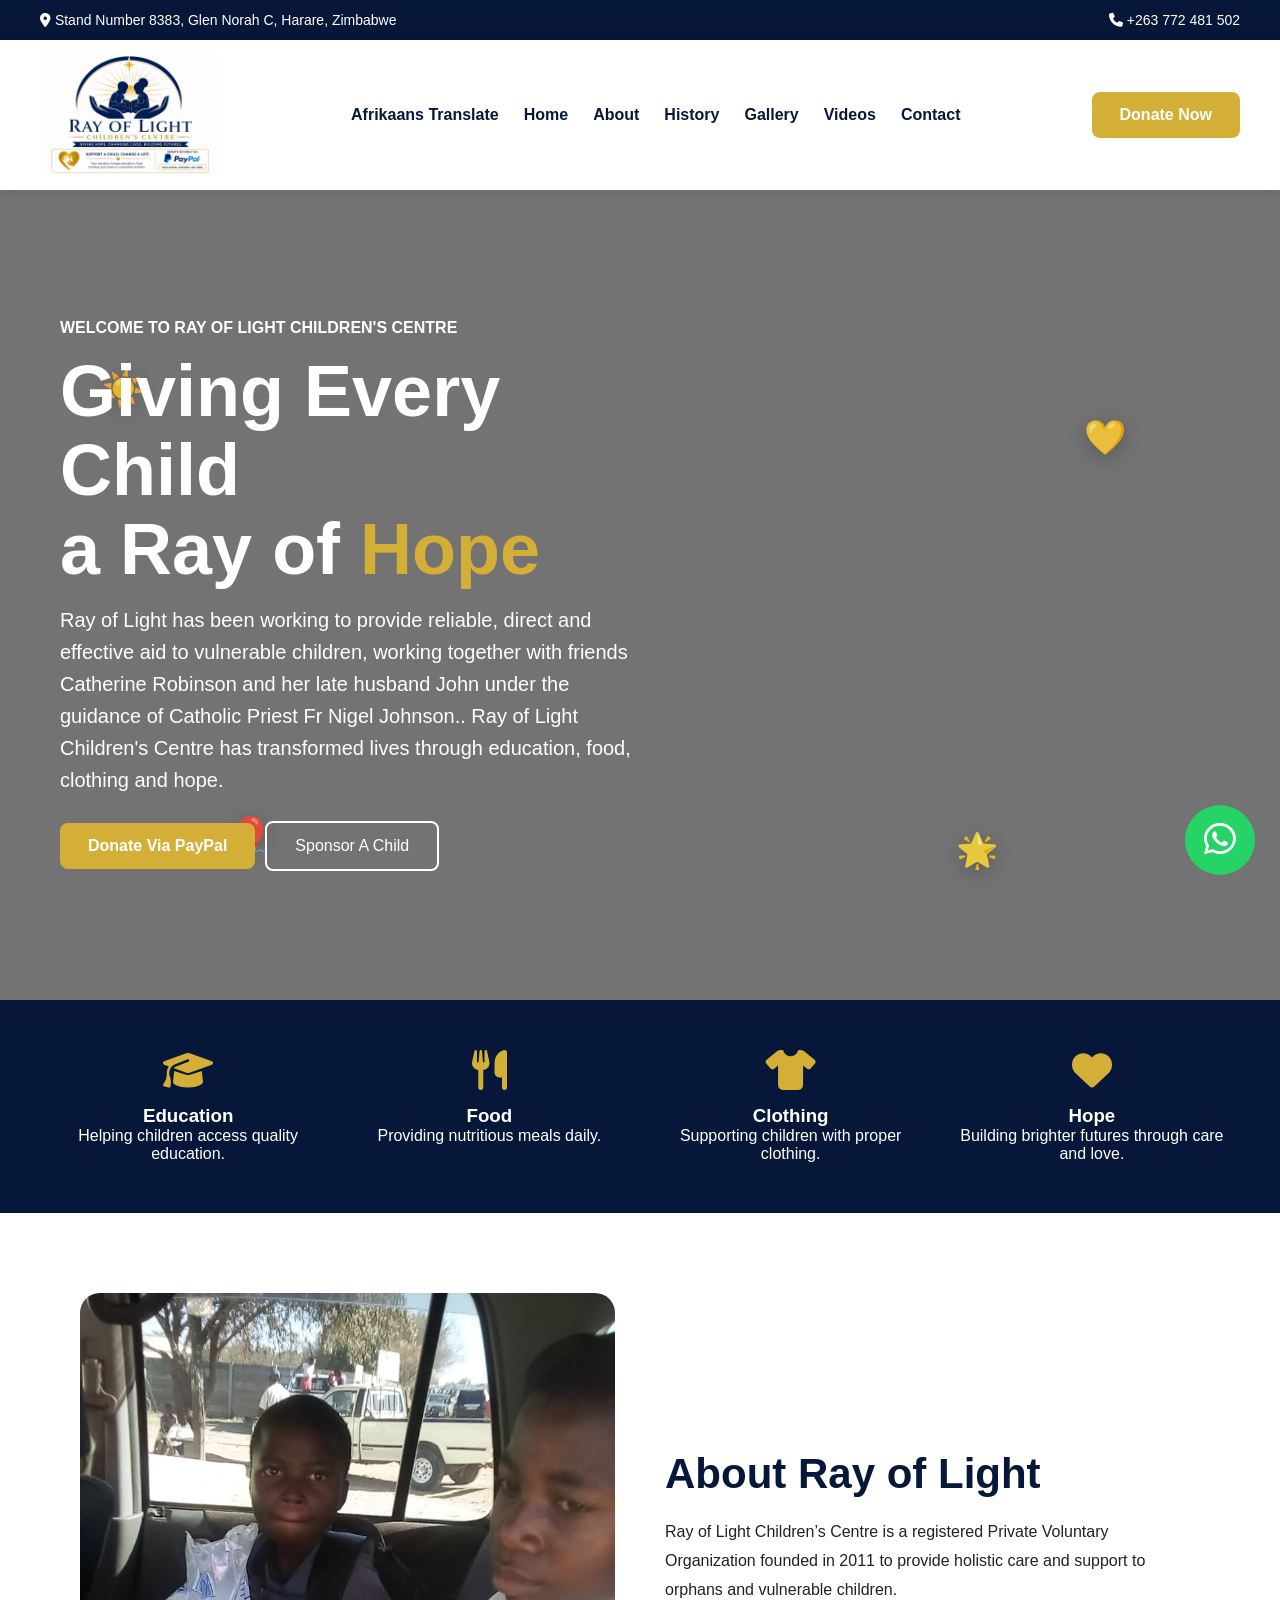
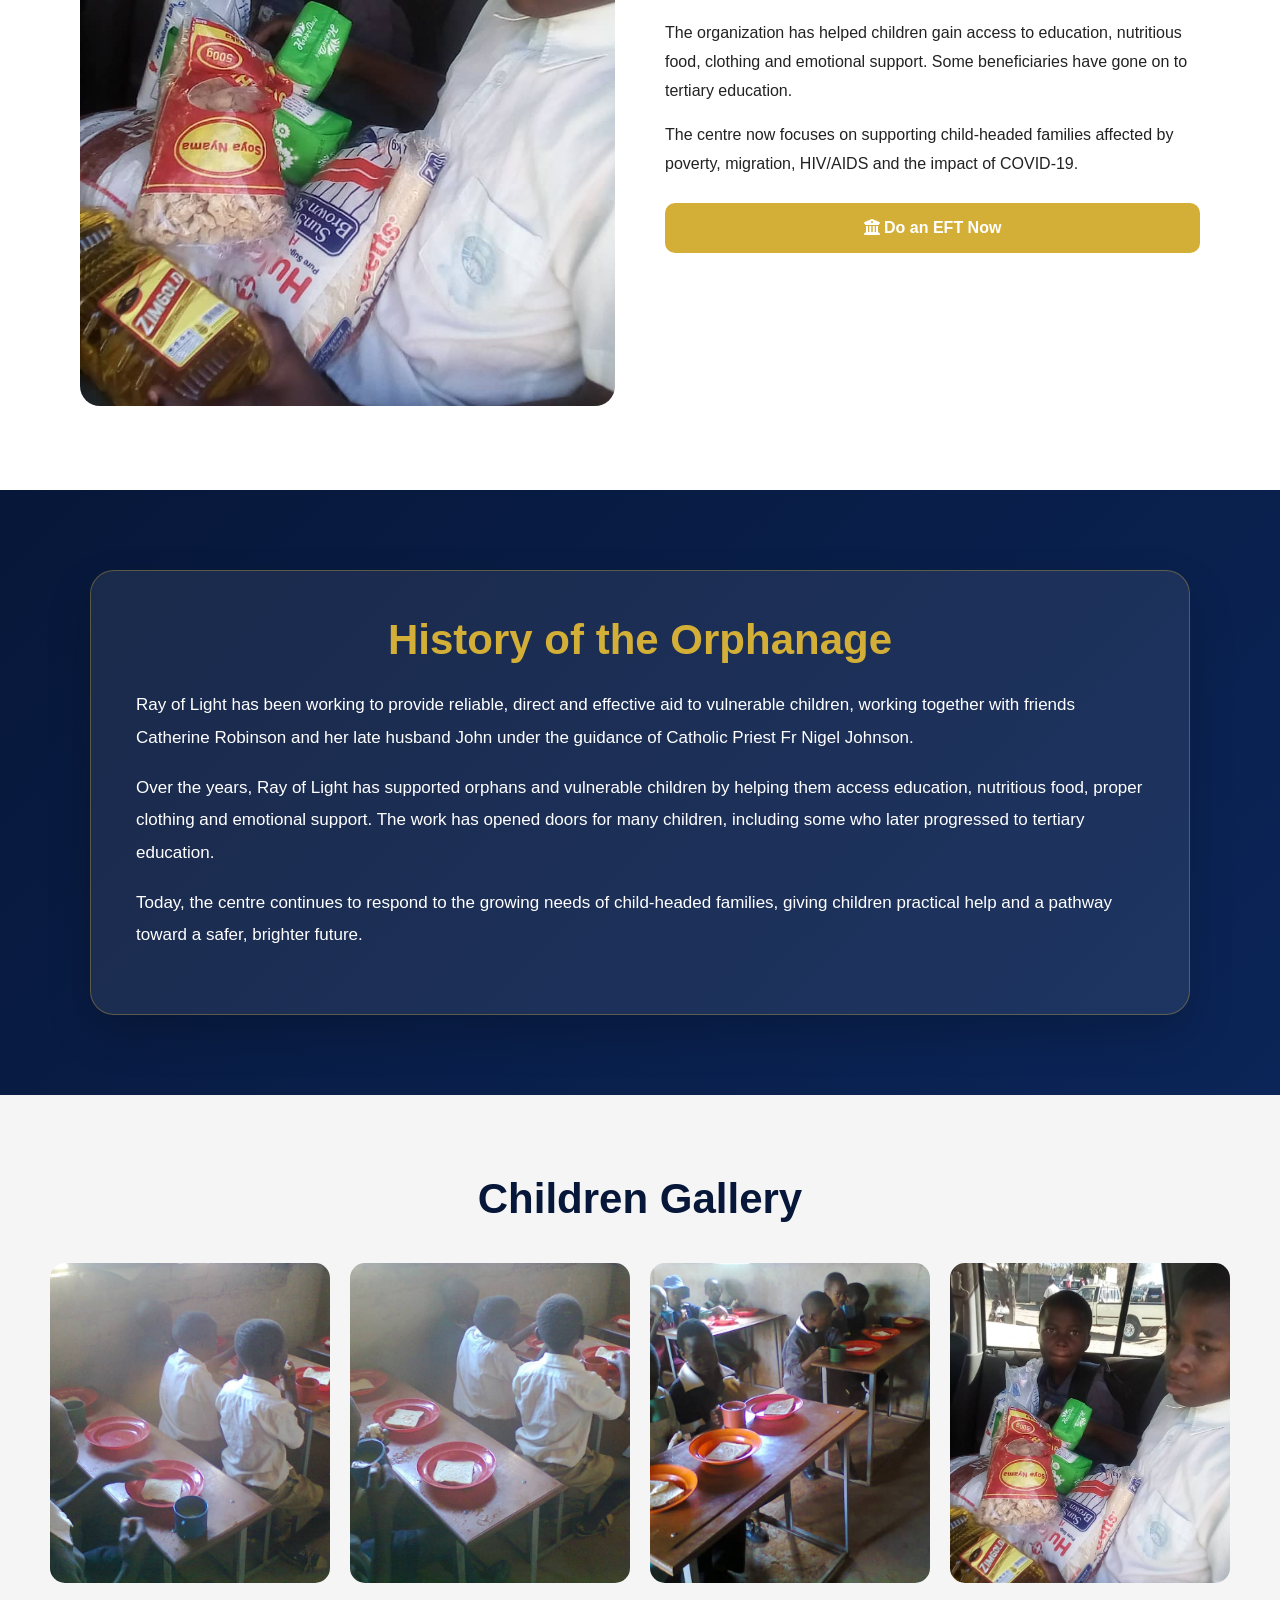
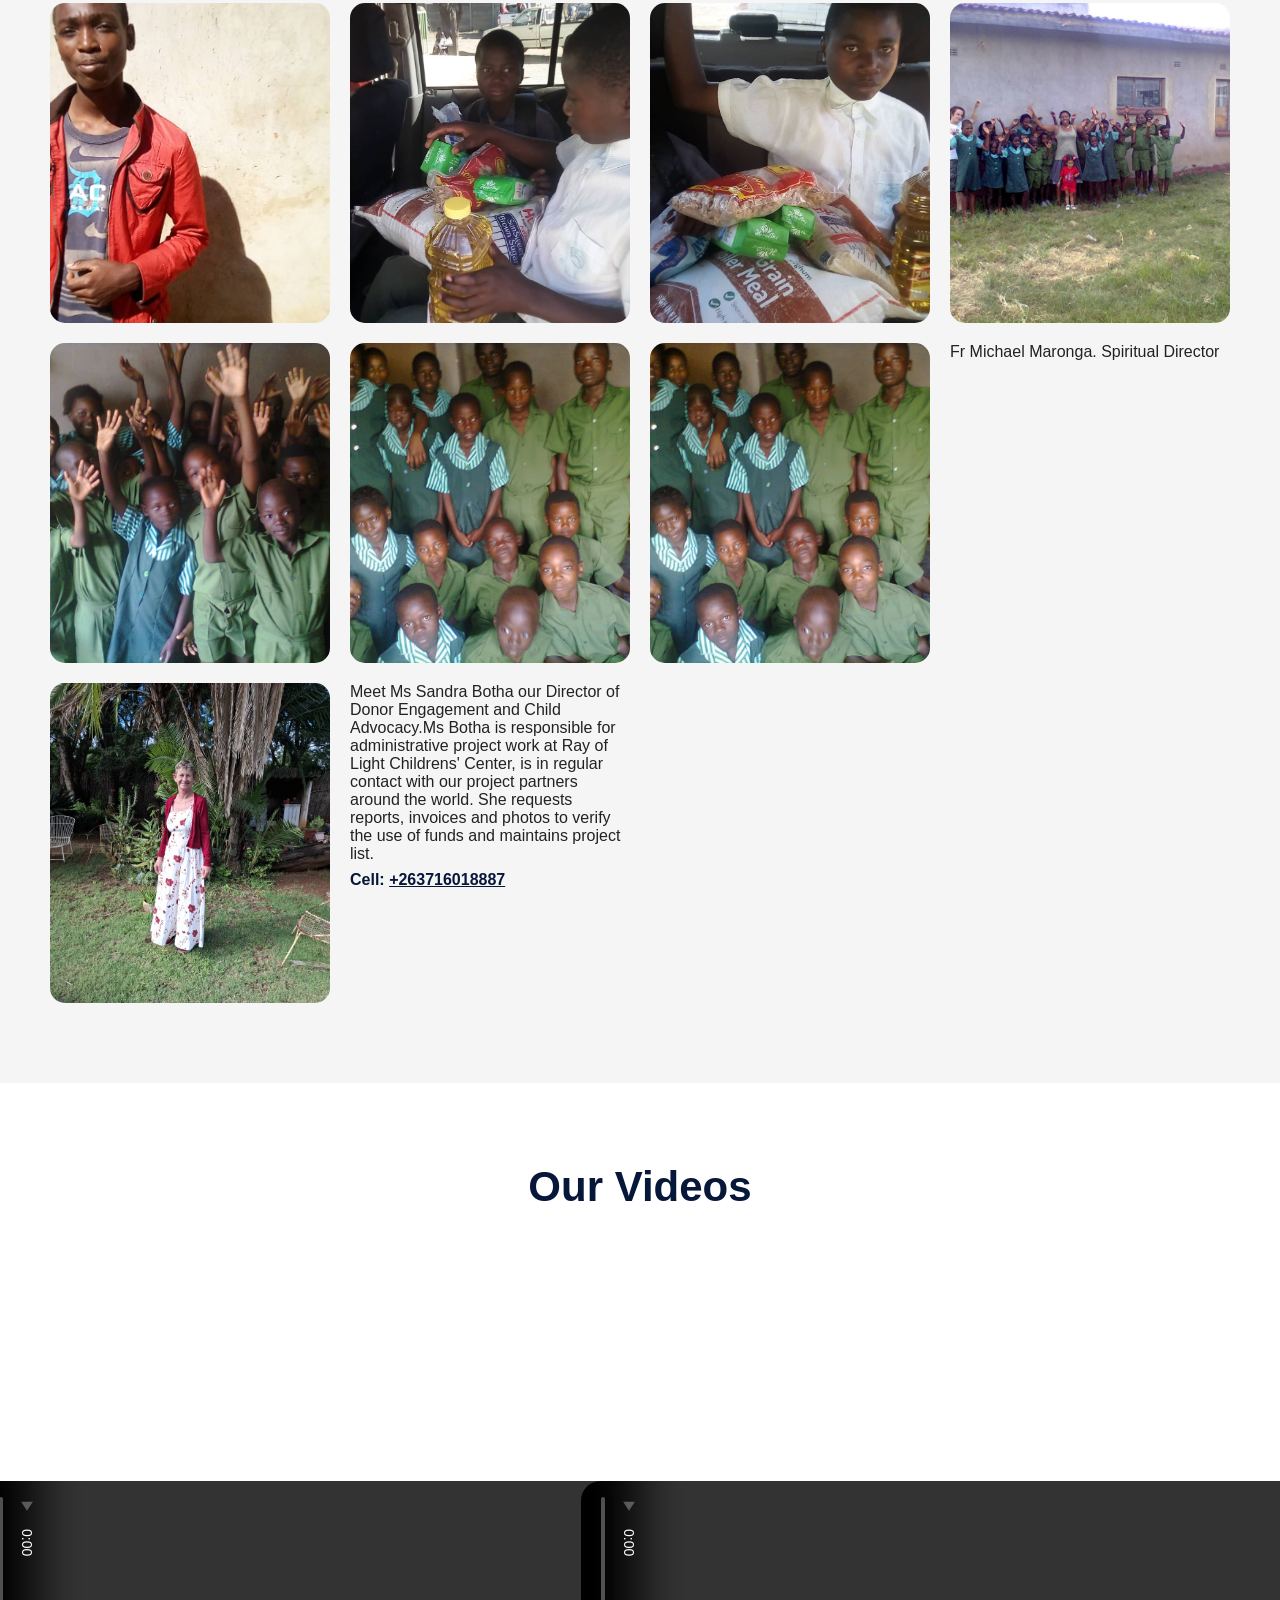
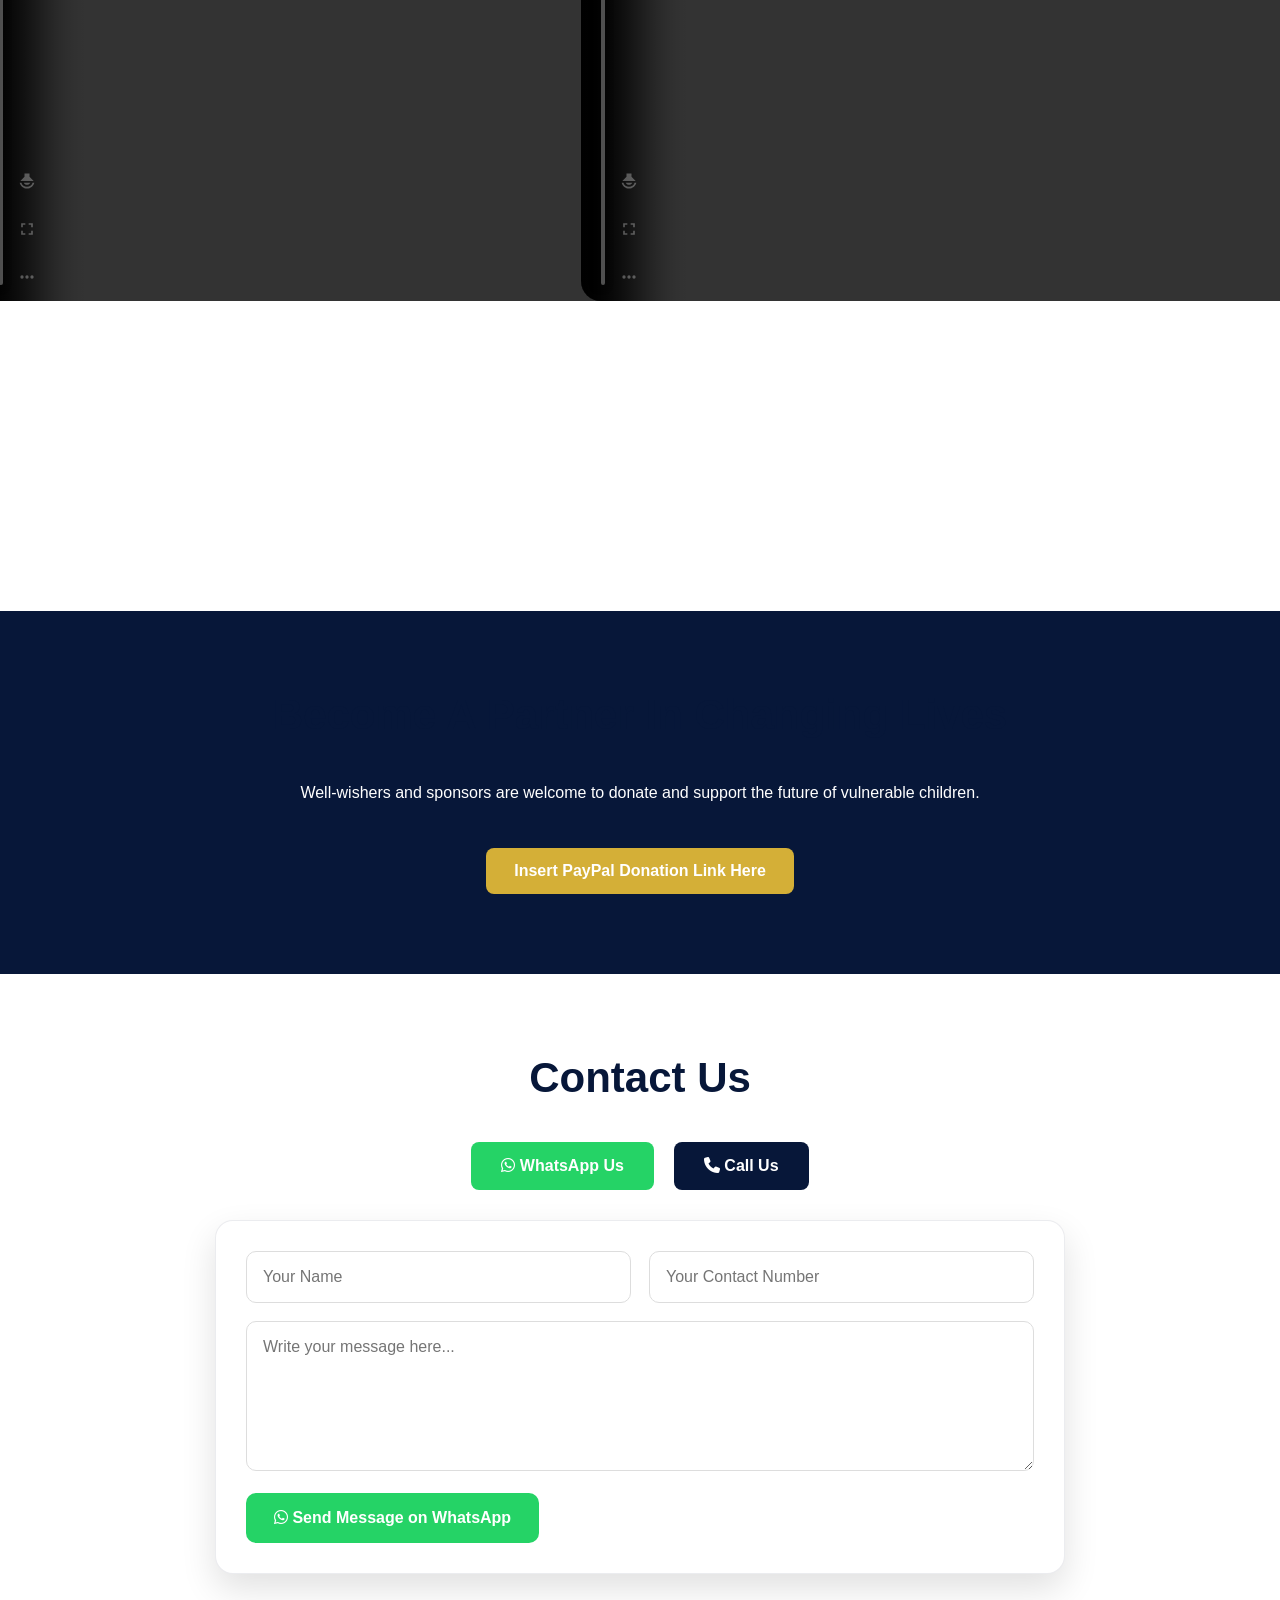
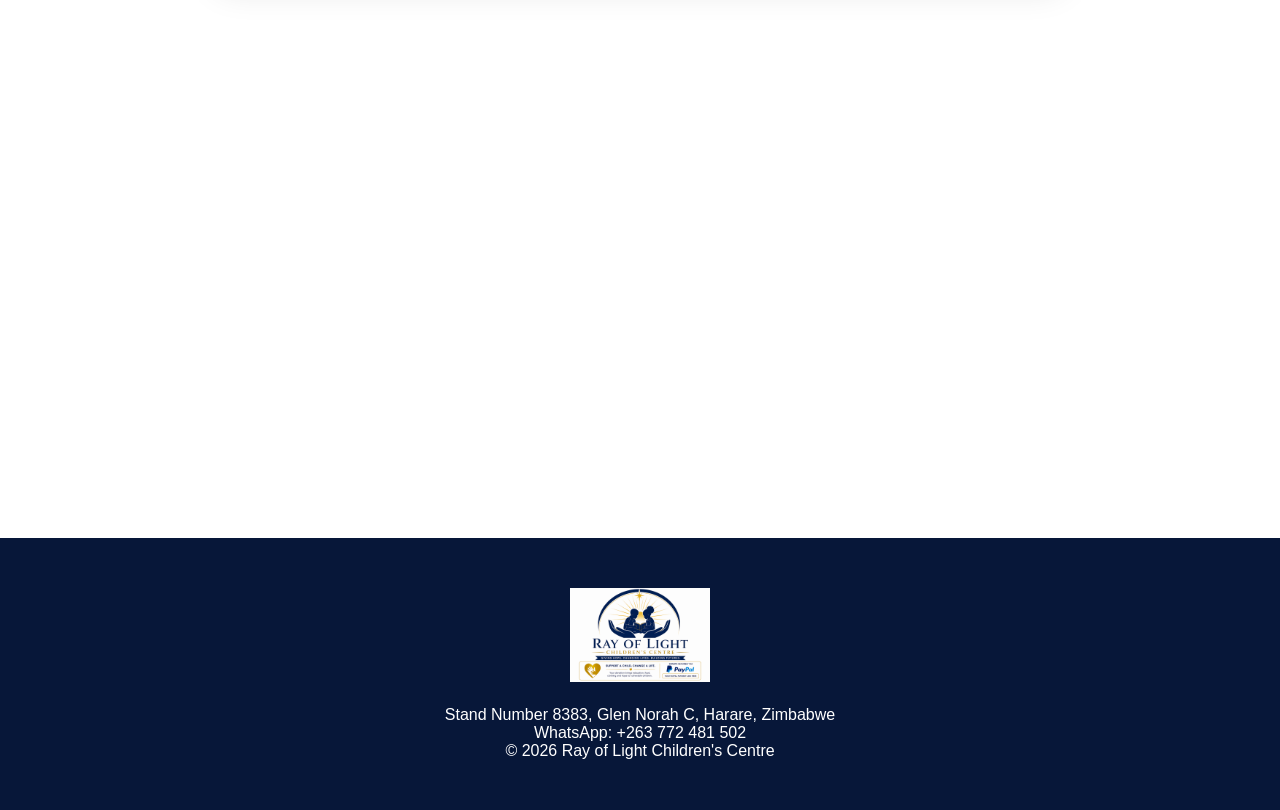
==== commit af4d798a: "Update index.html" ====
--- a/index.html
+++ b/index.html
@@ -740,6 +740,7 @@
 <img src="a8.jpeg">
 <img src="a9.jpeg">
 <img src="a10.jpeg">
+  <img src="a10.jpeg"><p>Fr Michael  Maronga. Spiritual Director</p>
 <img src="a14.jpeg"><p>Meet Ms Sandra Botha our Director of Donor  Engagement  and Child Advocacy.Ms Botha is responsible for administrative project work at Ray of Light Childrens' Center, is in regular contact with our project partners around the world. She requests reports, invoices and photos to verify the use of funds and maintains project list. <span class="sandra-email">Cell: <a href="mailto:please-add-sandra-botha-email@example.com">+263716018887</a></span></p>
 </div>
 </section>
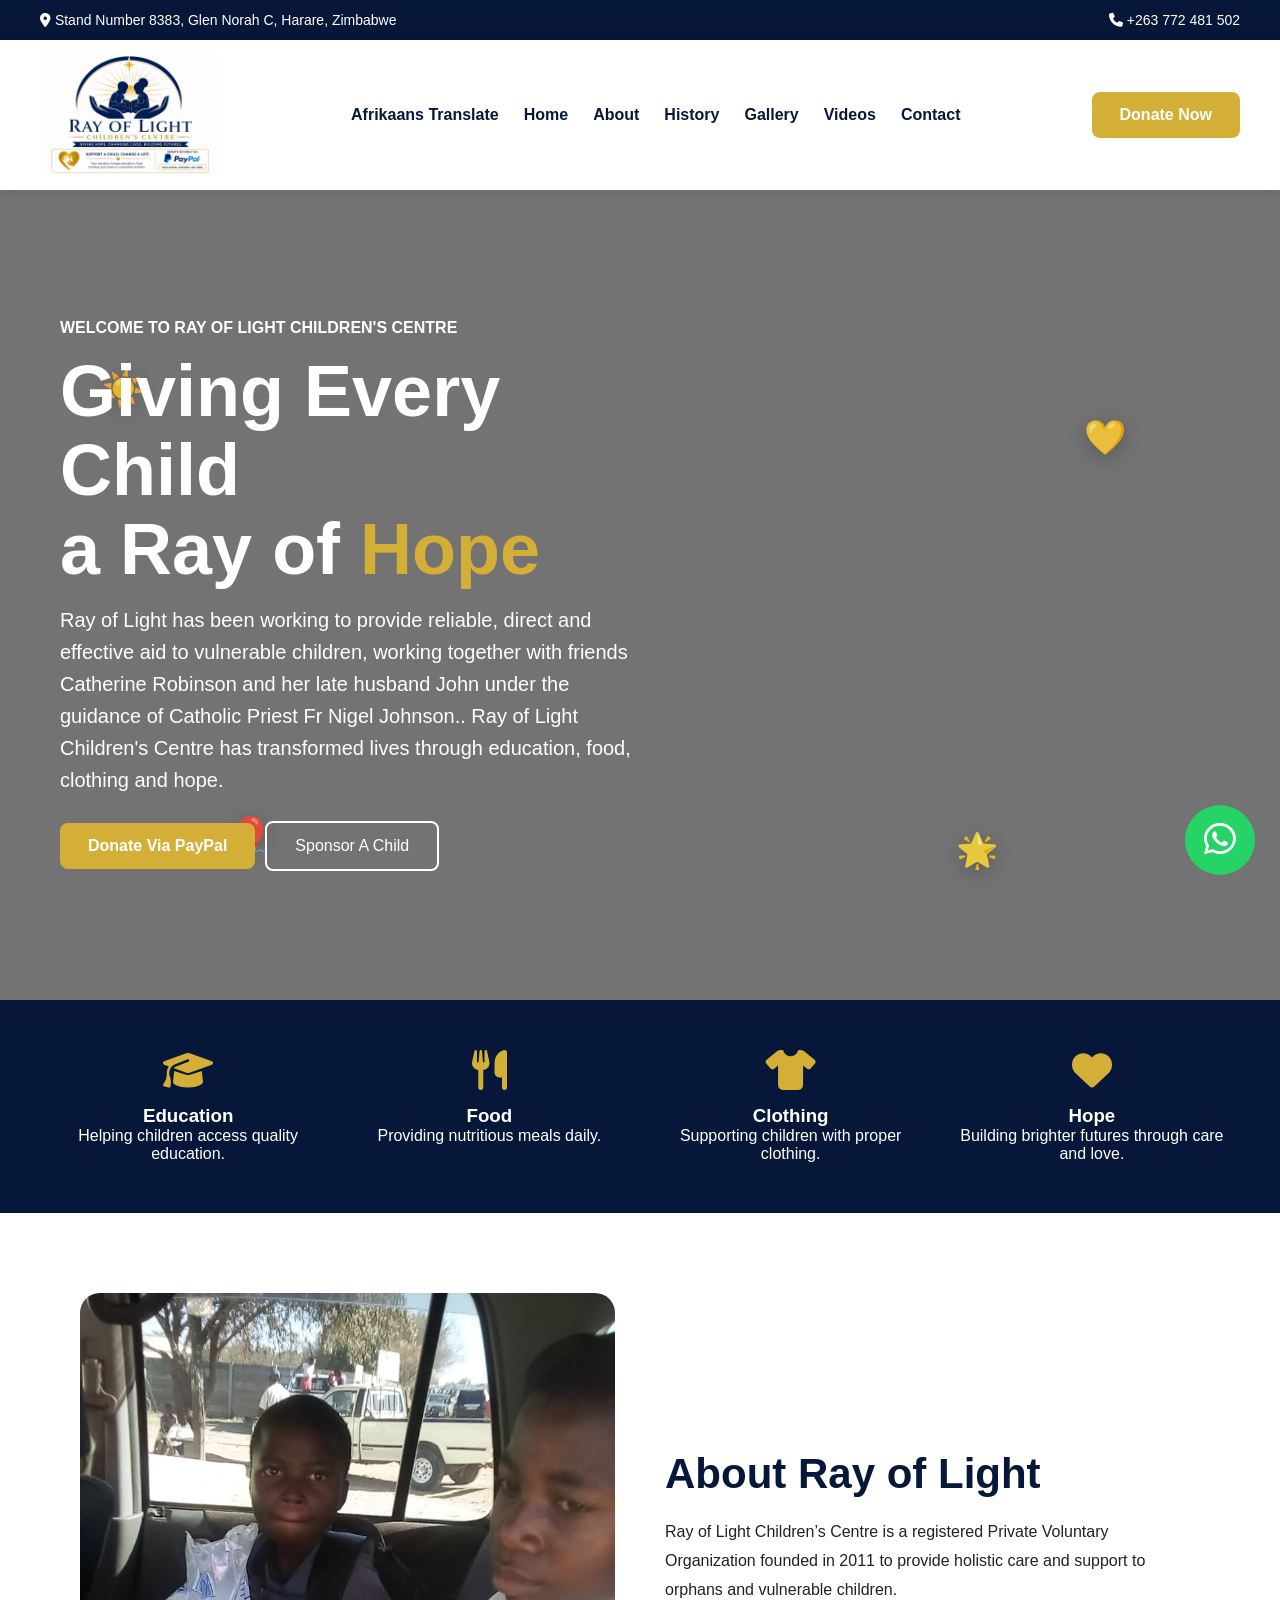
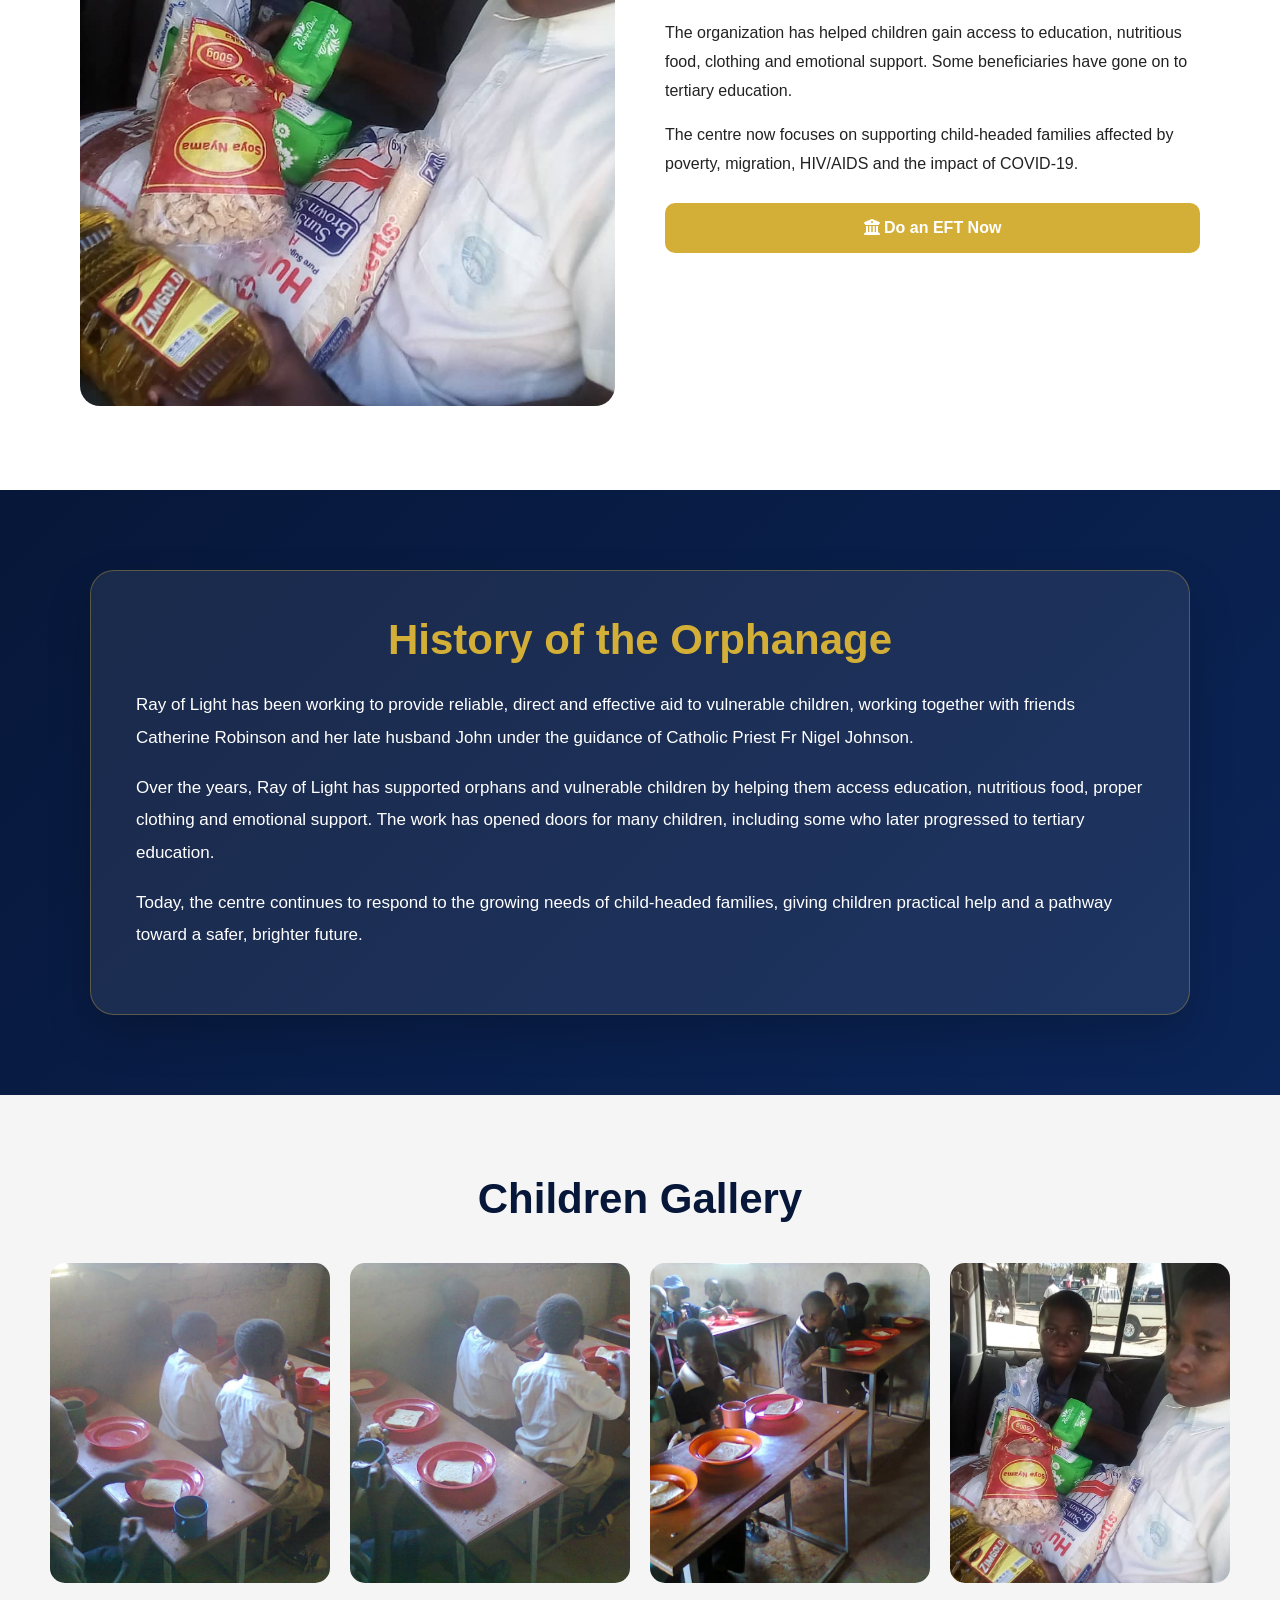
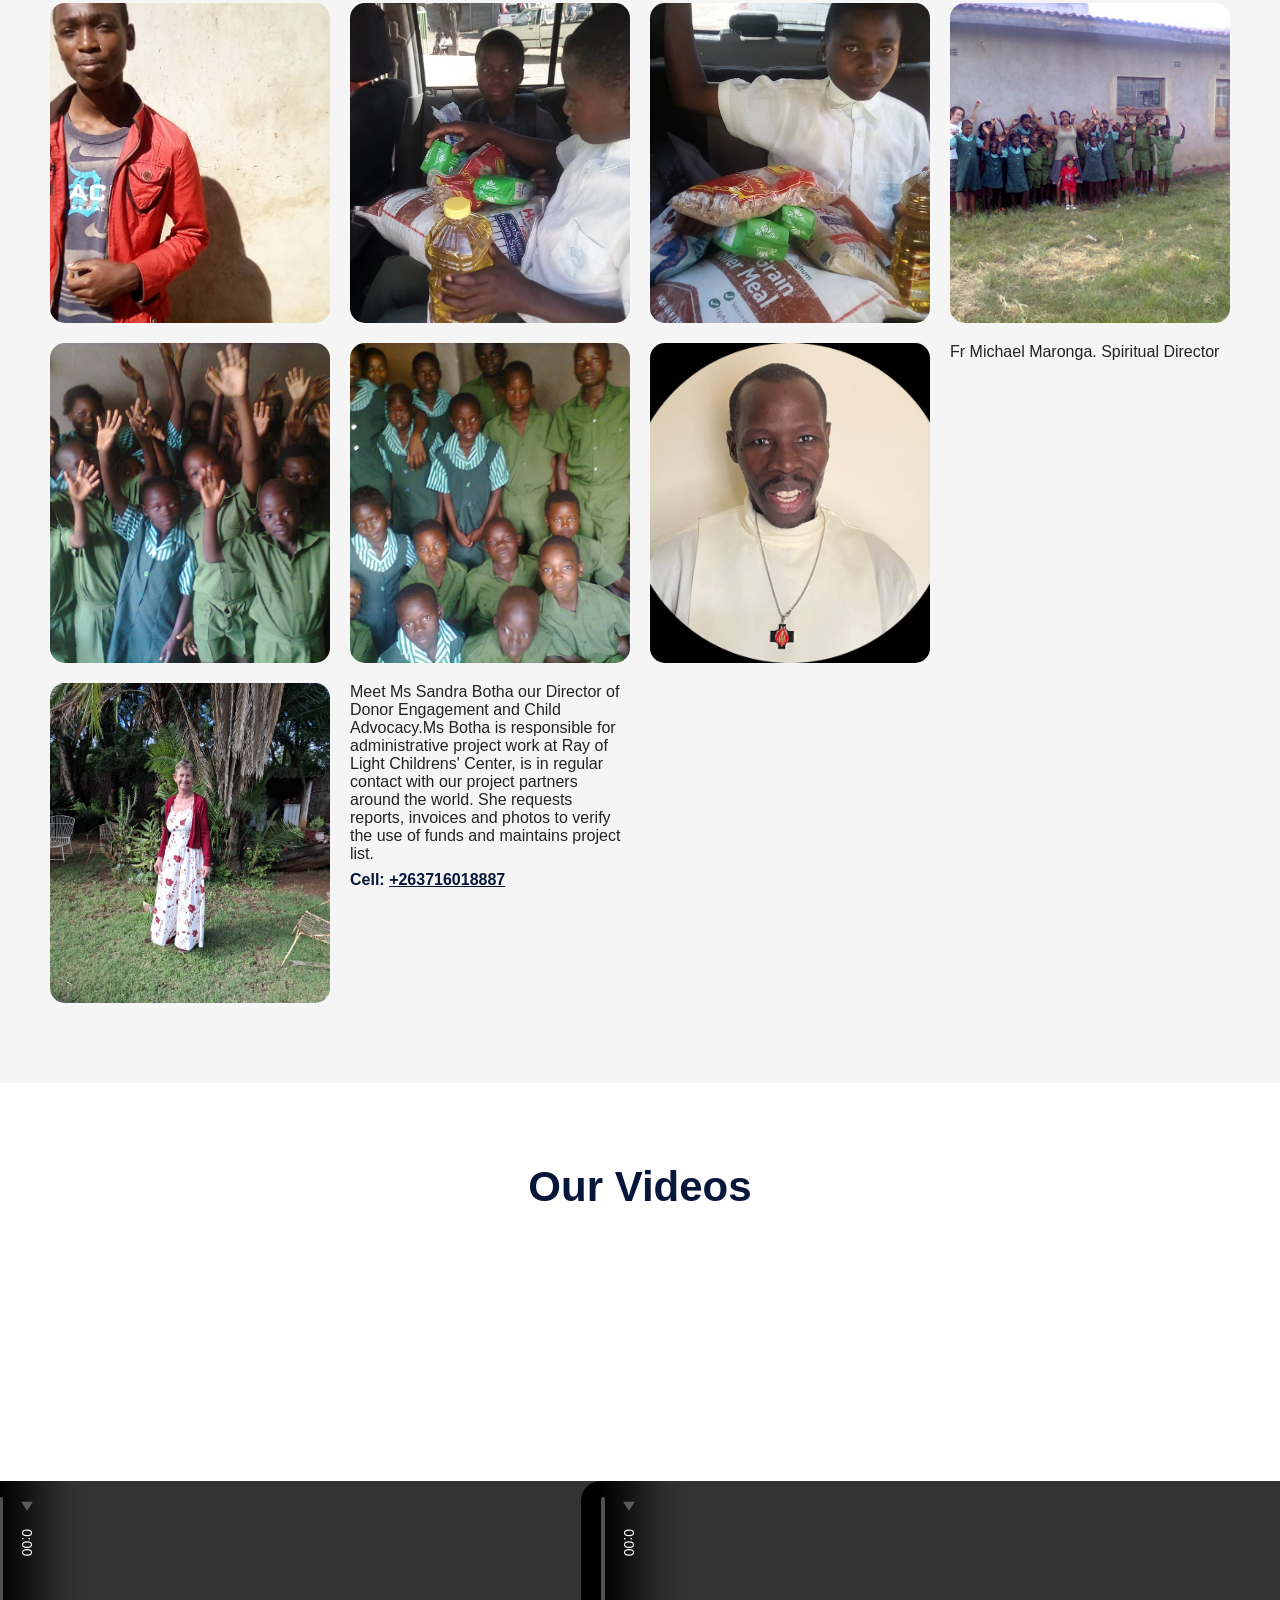
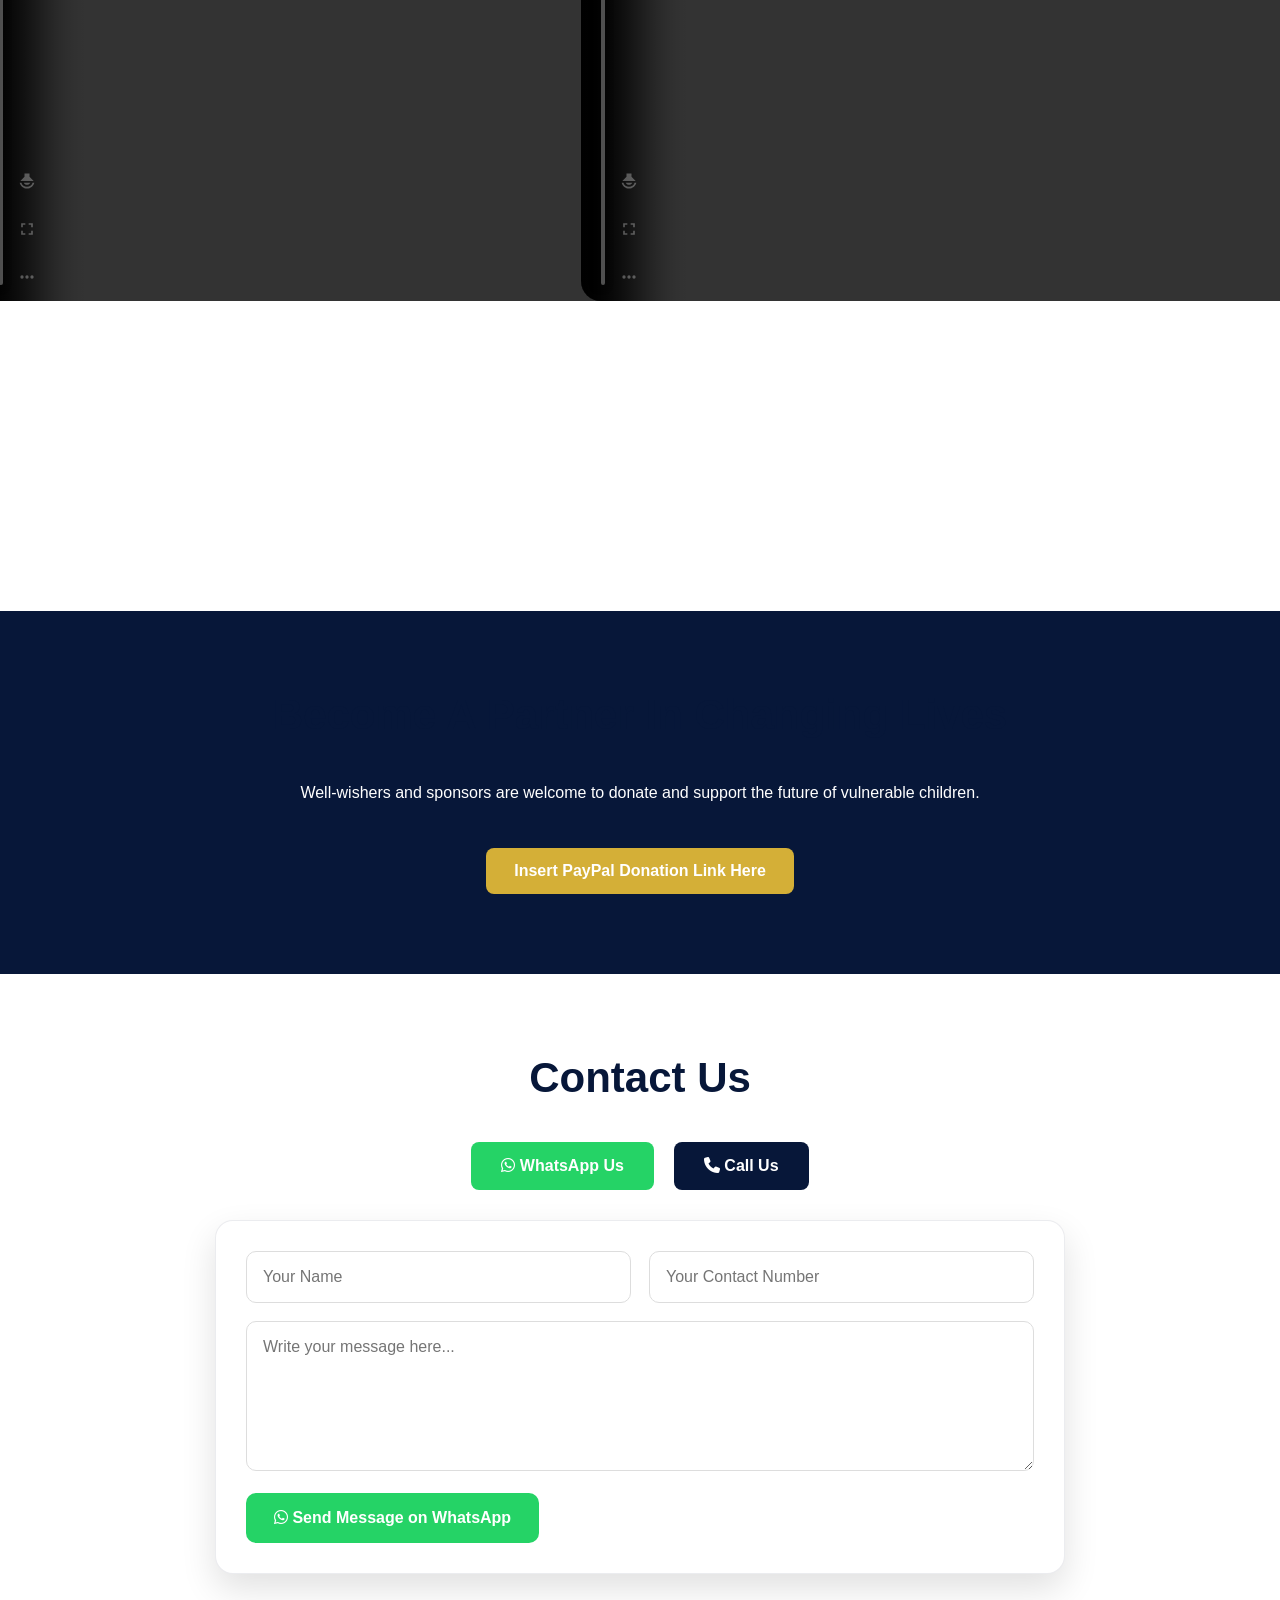
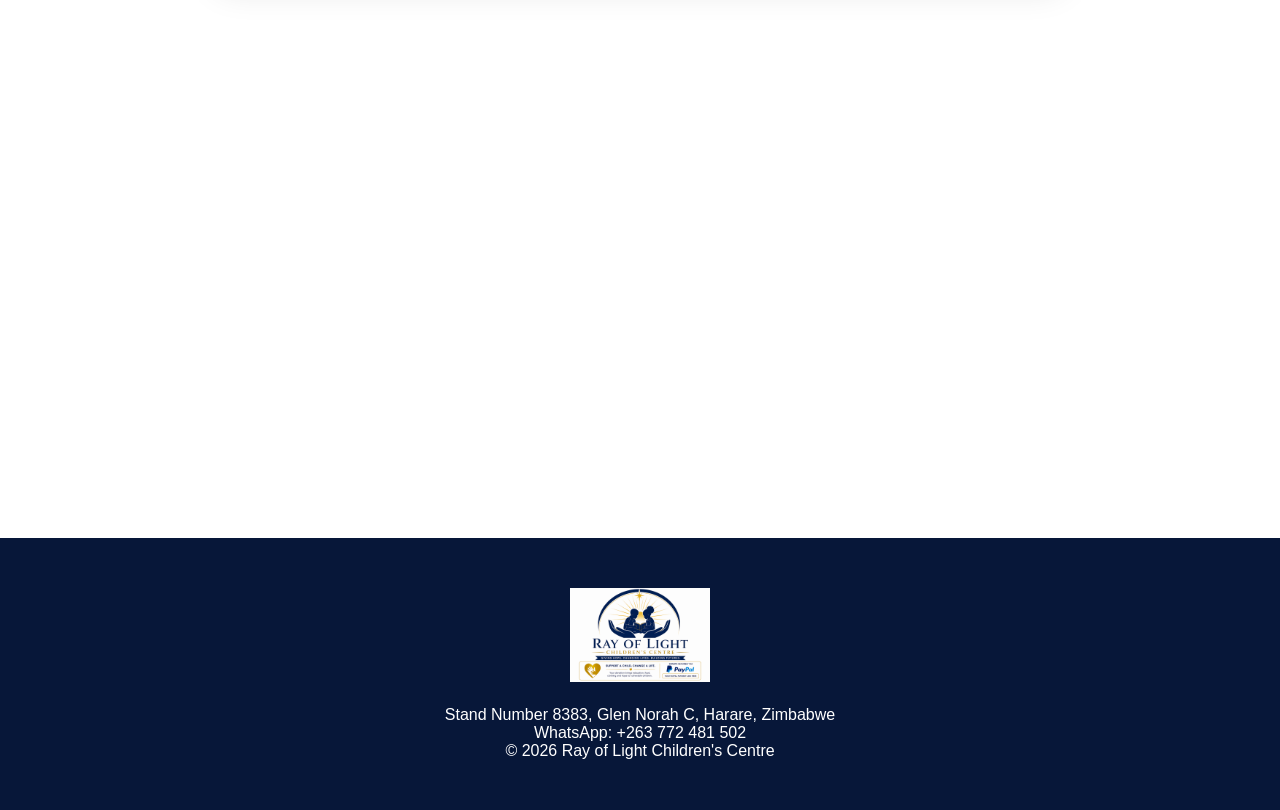
==== commit 87dd5607: "Update index.html" ====
--- a/index.html
+++ b/index.html
@@ -740,7 +740,7 @@
 <img src="a8.jpeg">
 <img src="a9.jpeg">
 <img src="a10.jpeg">
-  <img src="a10.jpeg"><p>Fr Michael  Maronga. Spiritual Director</p>
+  <img src="father.jpeg"><p>Fr Michael  Maronga. Spiritual Director</p>
 <img src="a14.jpeg"><p>Meet Ms Sandra Botha our Director of Donor  Engagement  and Child Advocacy.Ms Botha is responsible for administrative project work at Ray of Light Childrens' Center, is in regular contact with our project partners around the world. She requests reports, invoices and photos to verify the use of funds and maintains project list. <span class="sandra-email">Cell: <a href="mailto:please-add-sandra-botha-email@example.com">+263716018887</a></span></p>
 </div>
 </section>
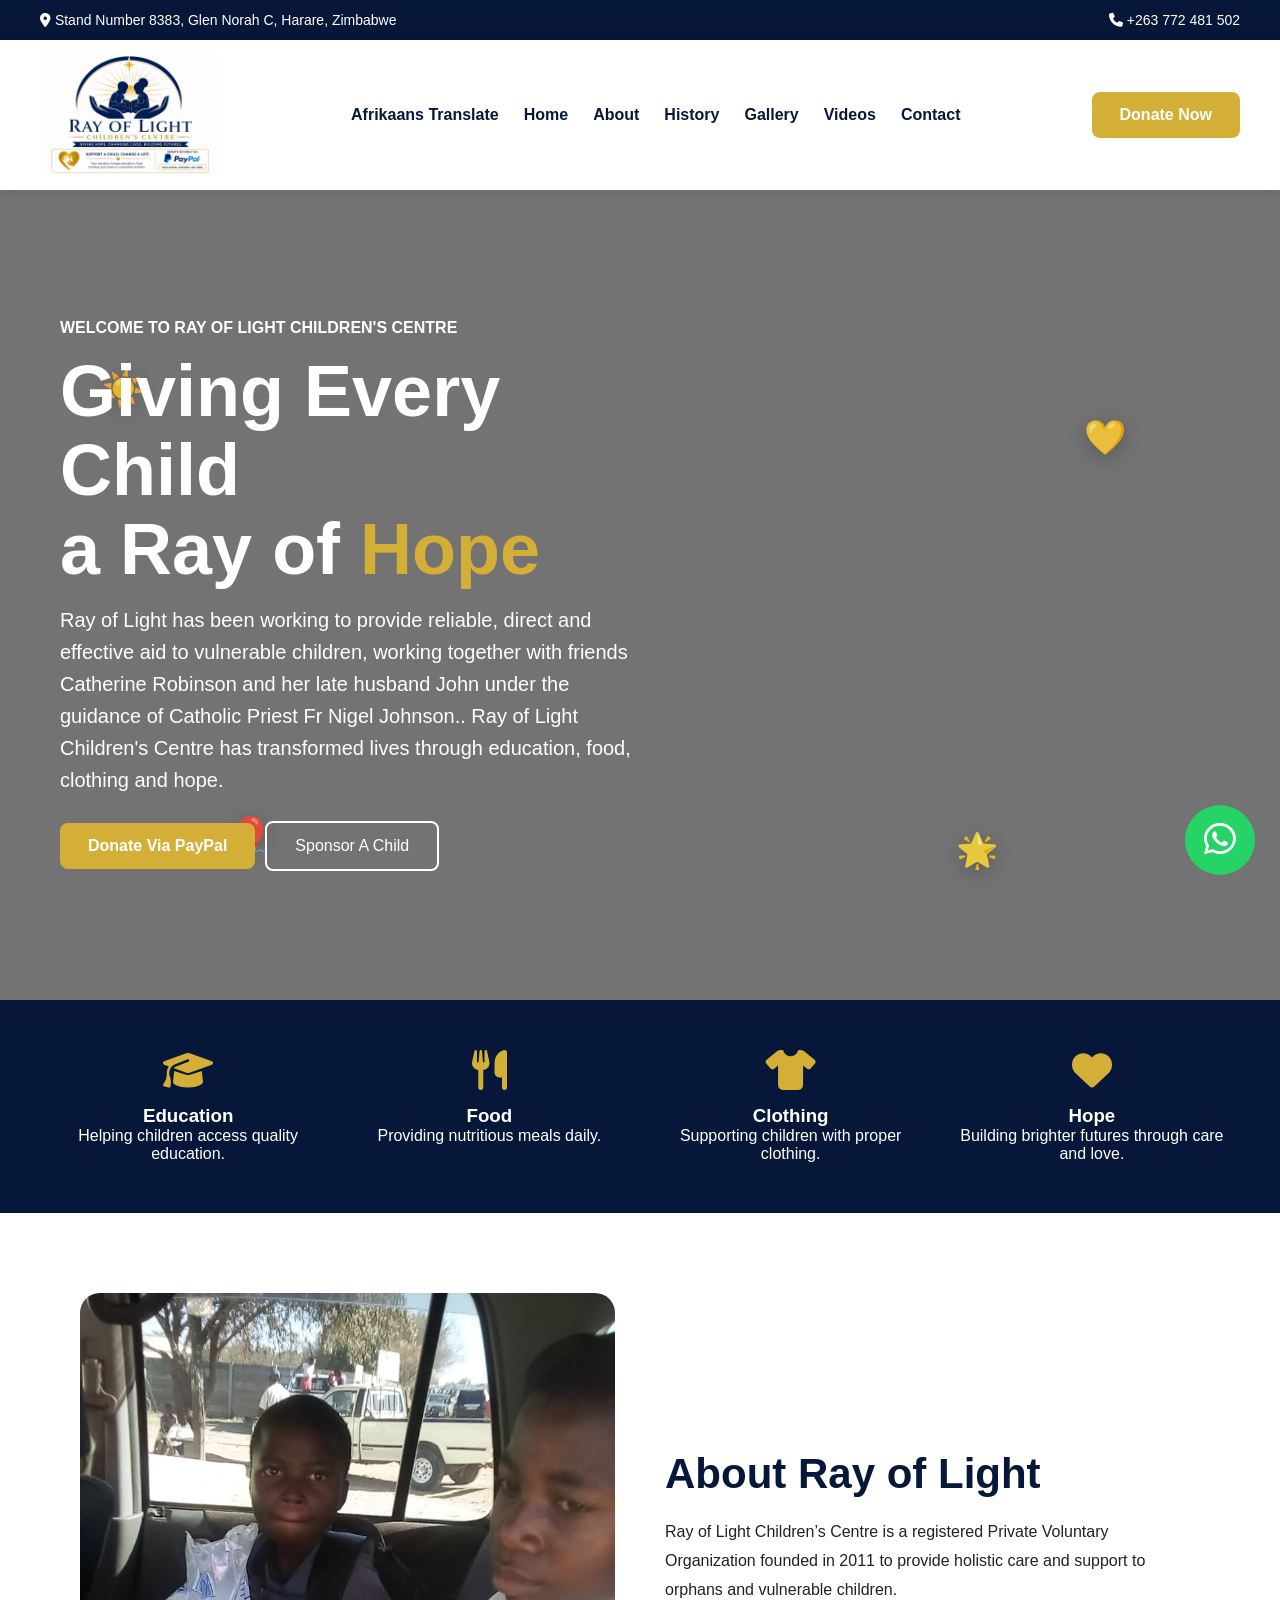
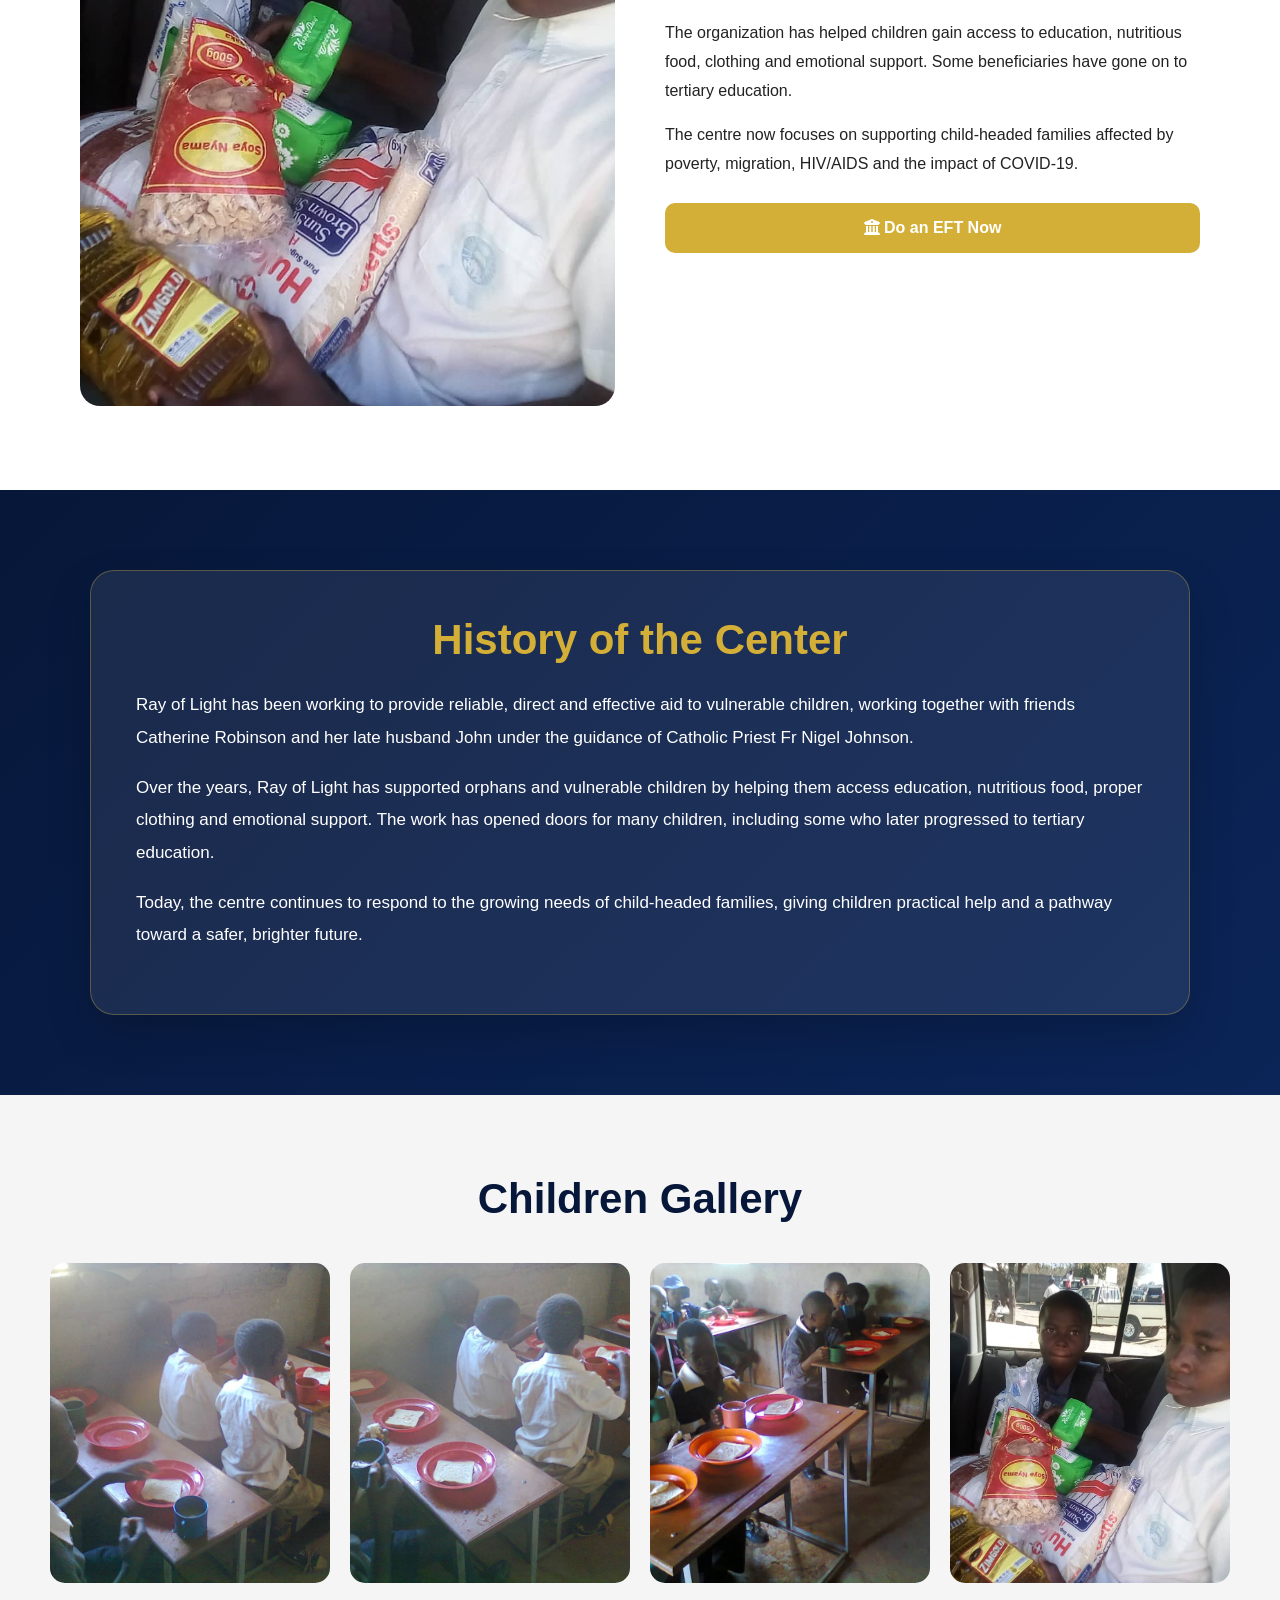
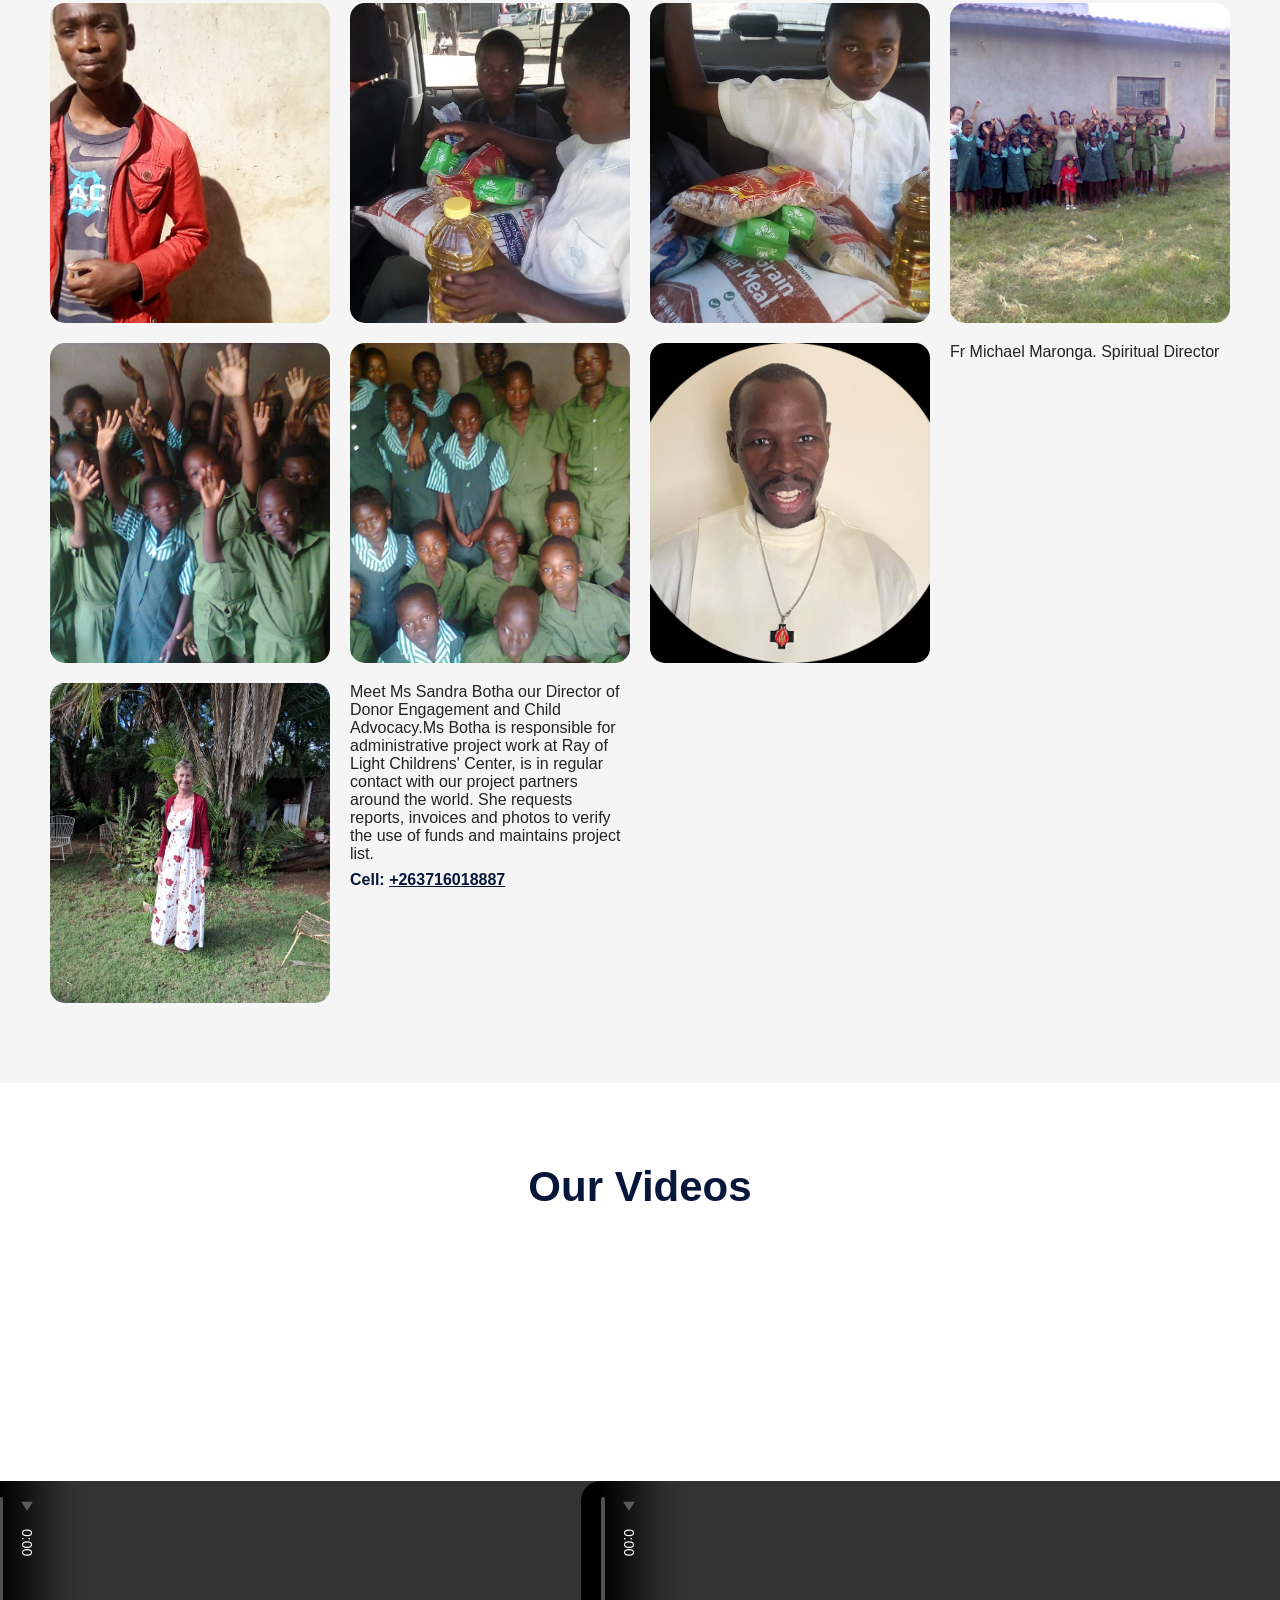
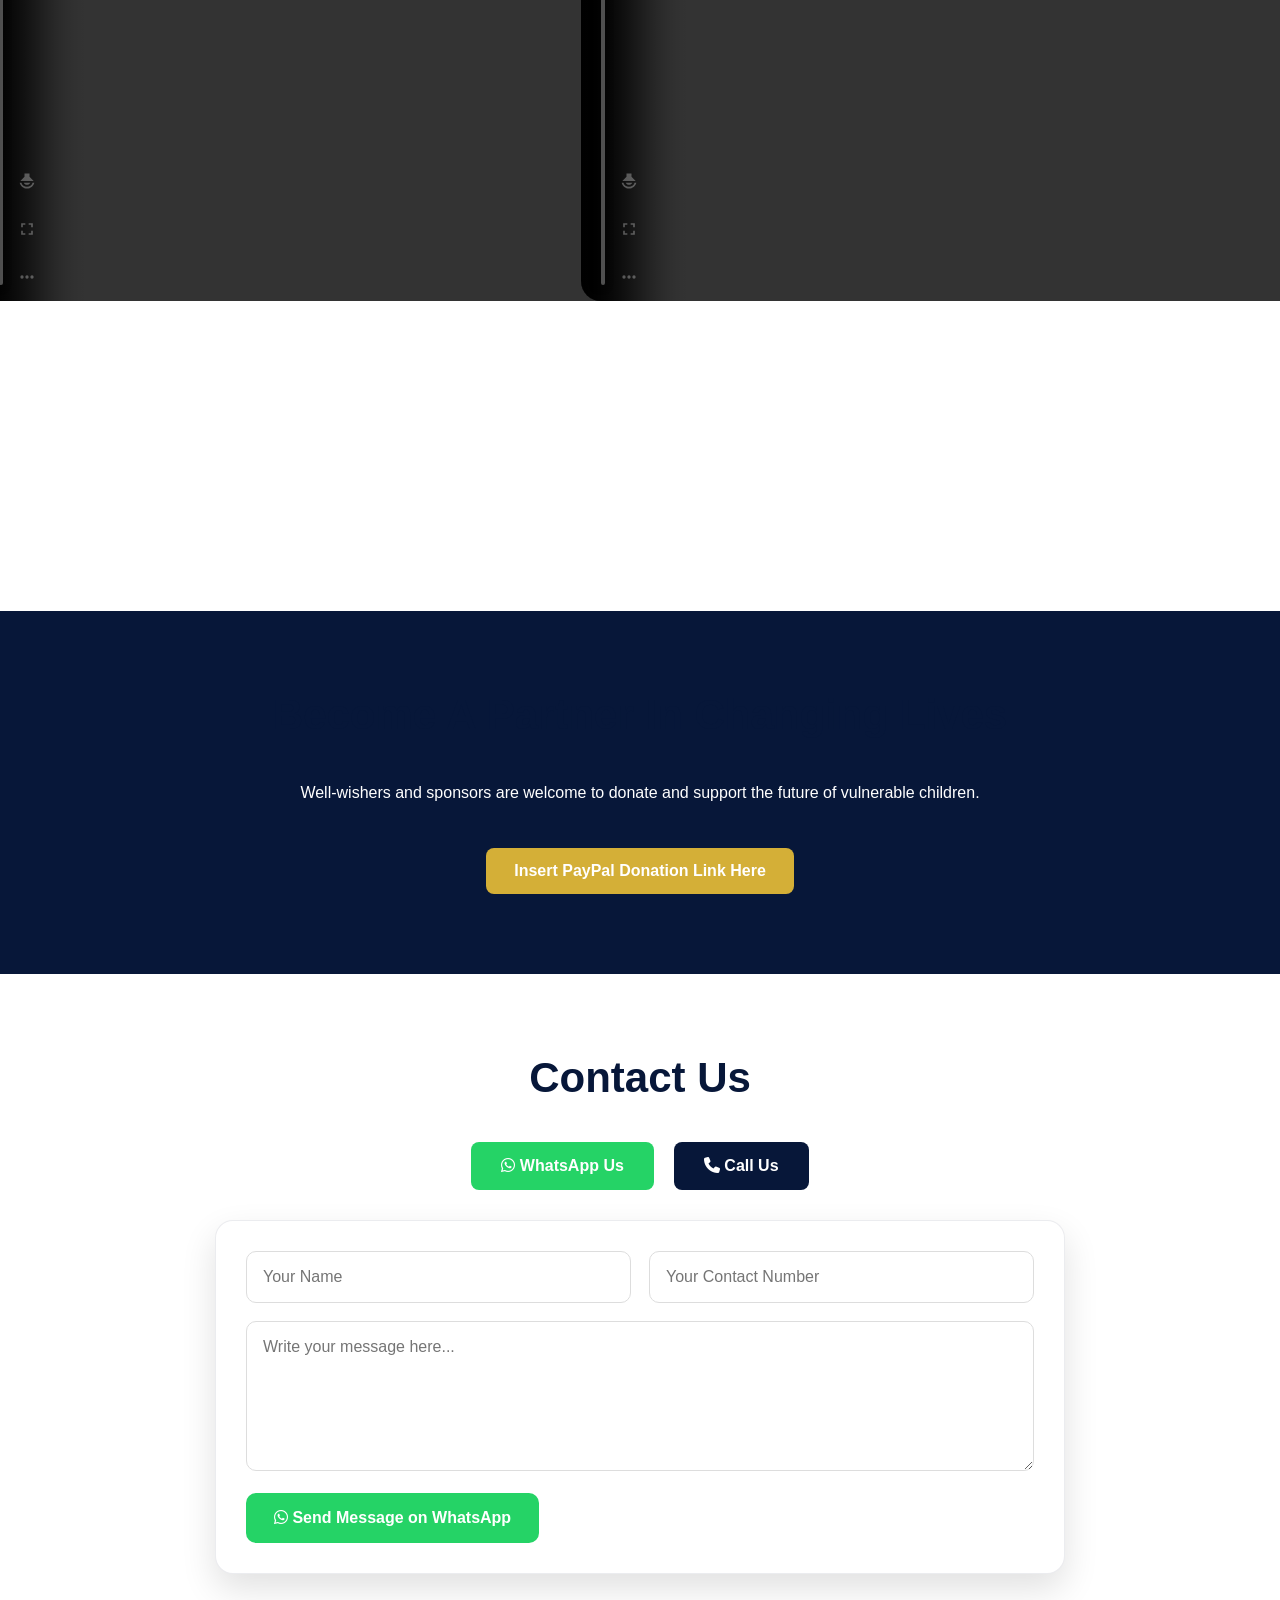
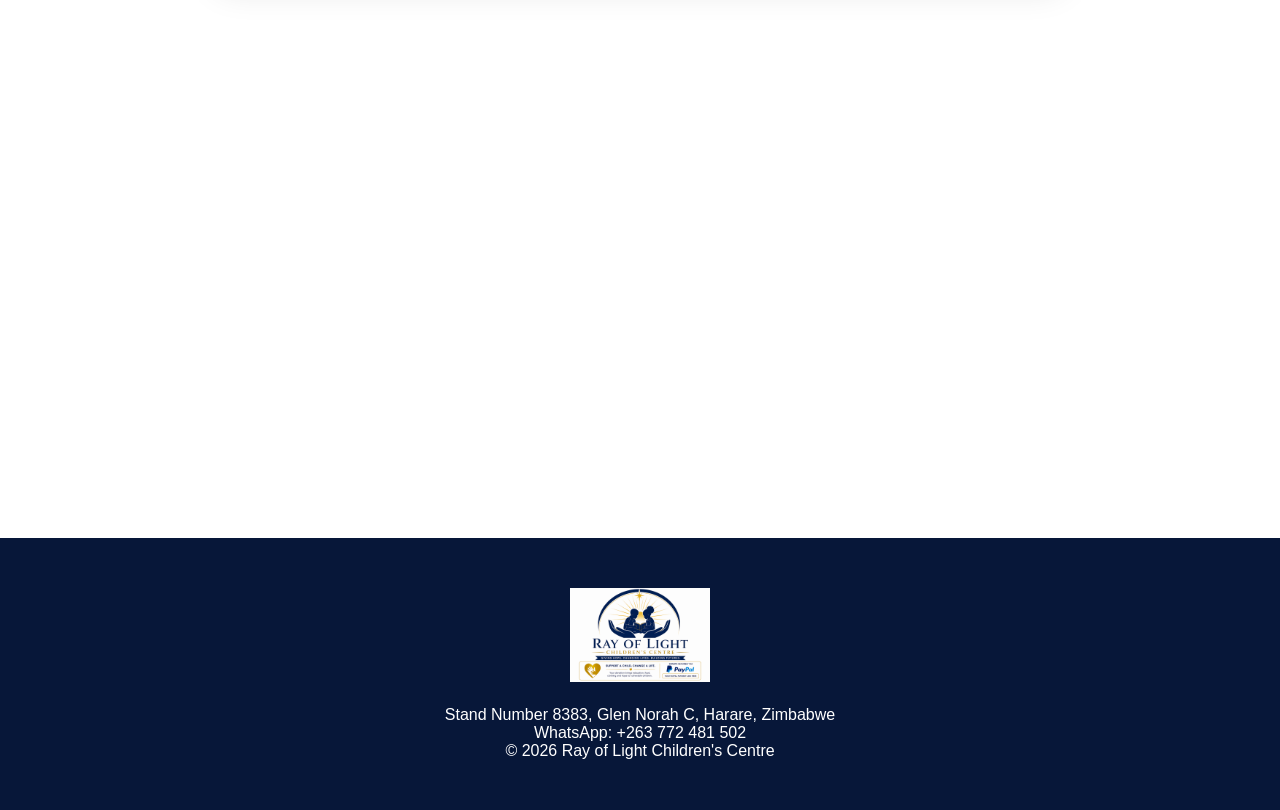
==== commit 92f39bd4: "Update index.html" ====
--- a/index.html
+++ b/index.html
@@ -714,7 +714,7 @@
 
 <section class="history" id="history">
 <div class="history-card">
-<h2>History of the Orphanage</h2>
+<h2>History of the Center</h2>
 <p>
 Ray of Light has been working  to provide reliable, direct and effective  aid to vulnerable  children, working together  with friends  Catherine  Robinson  and her late husband John under the guidance  of Catholic  Priest Fr Nigel  Johnson.
 </p>
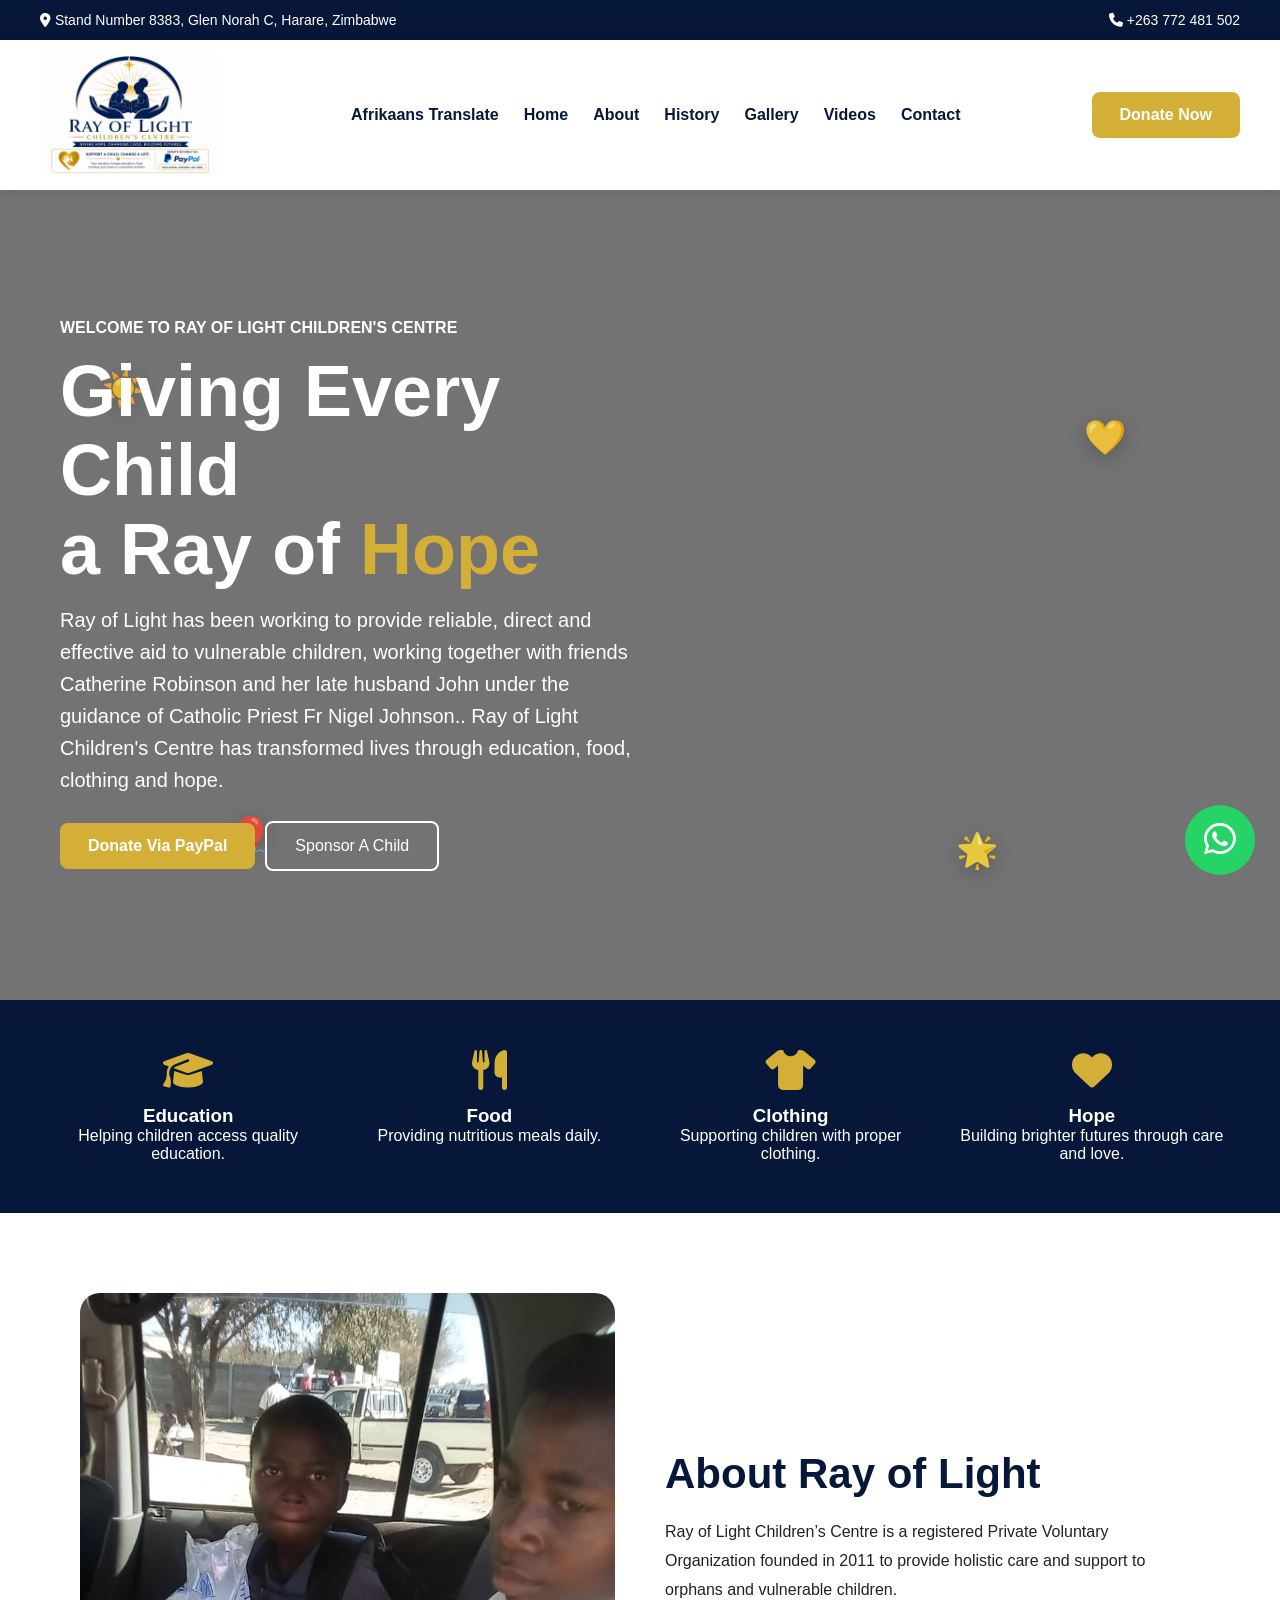
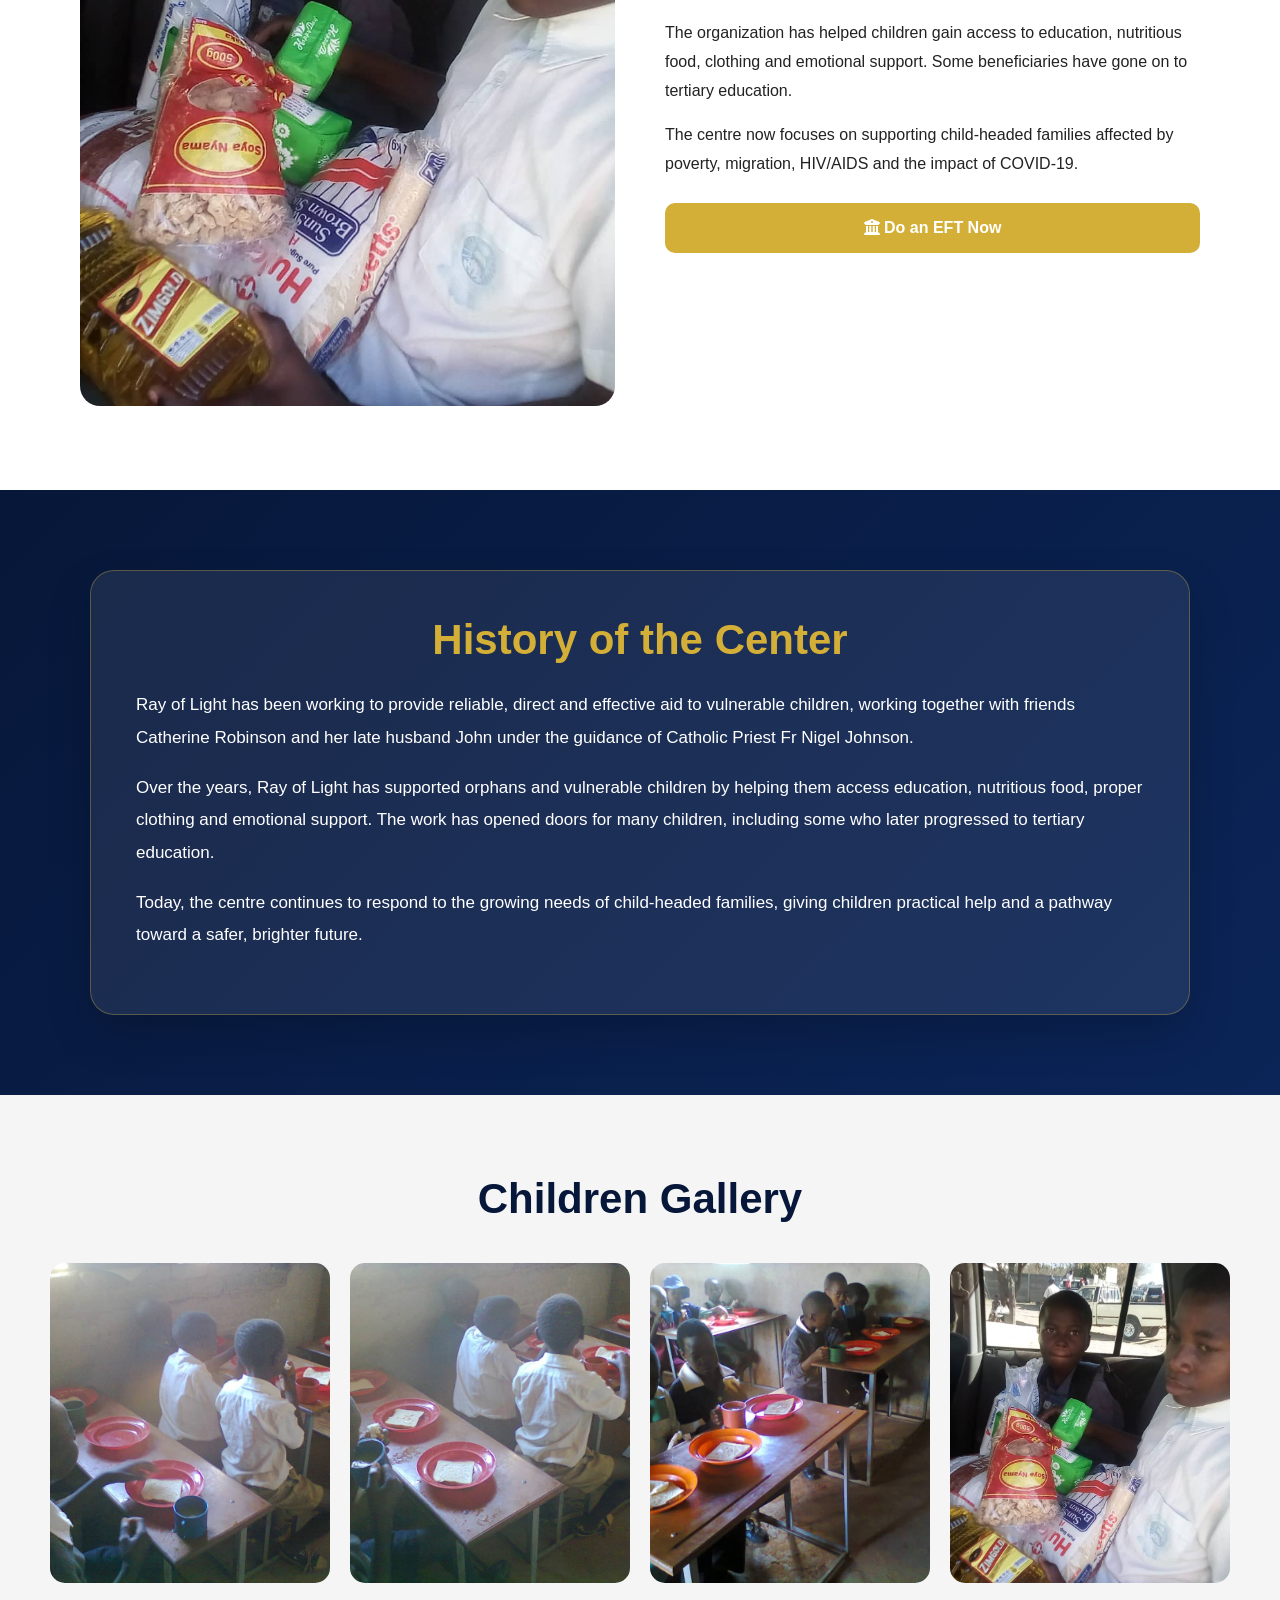
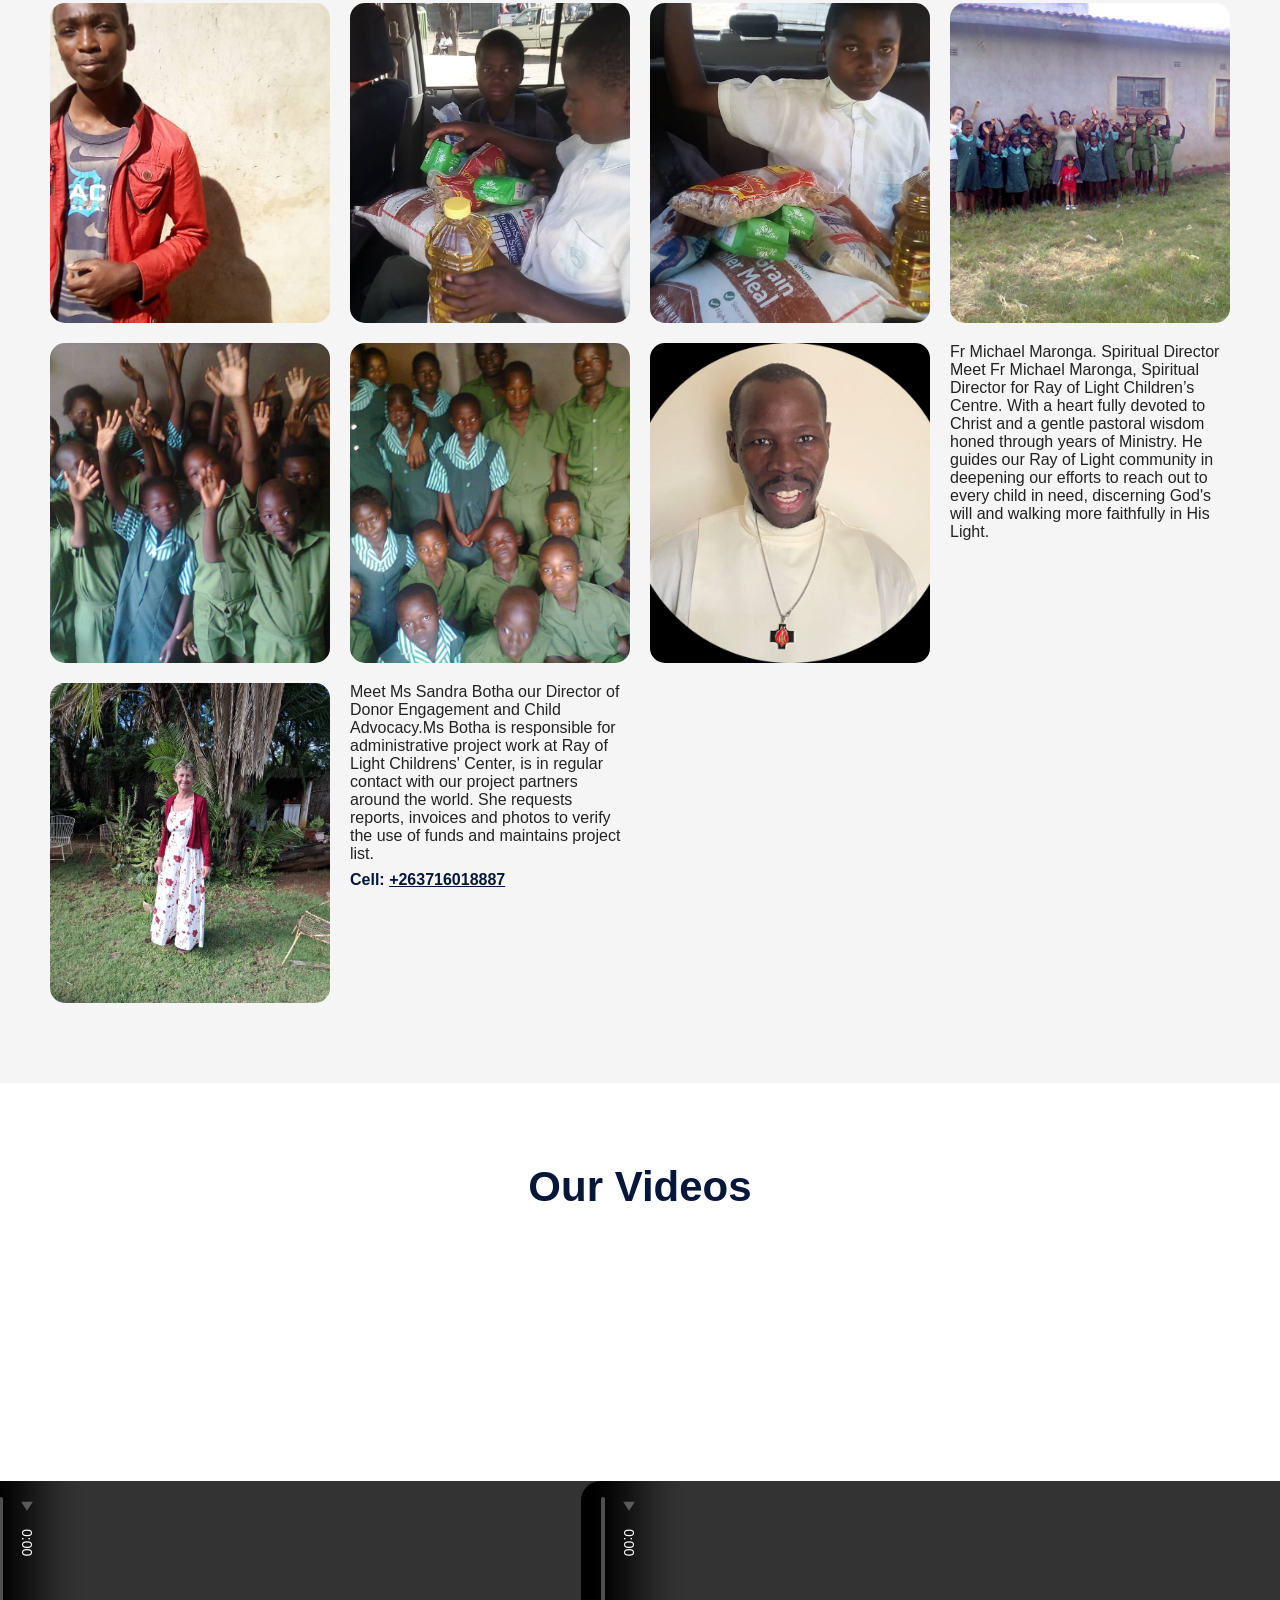
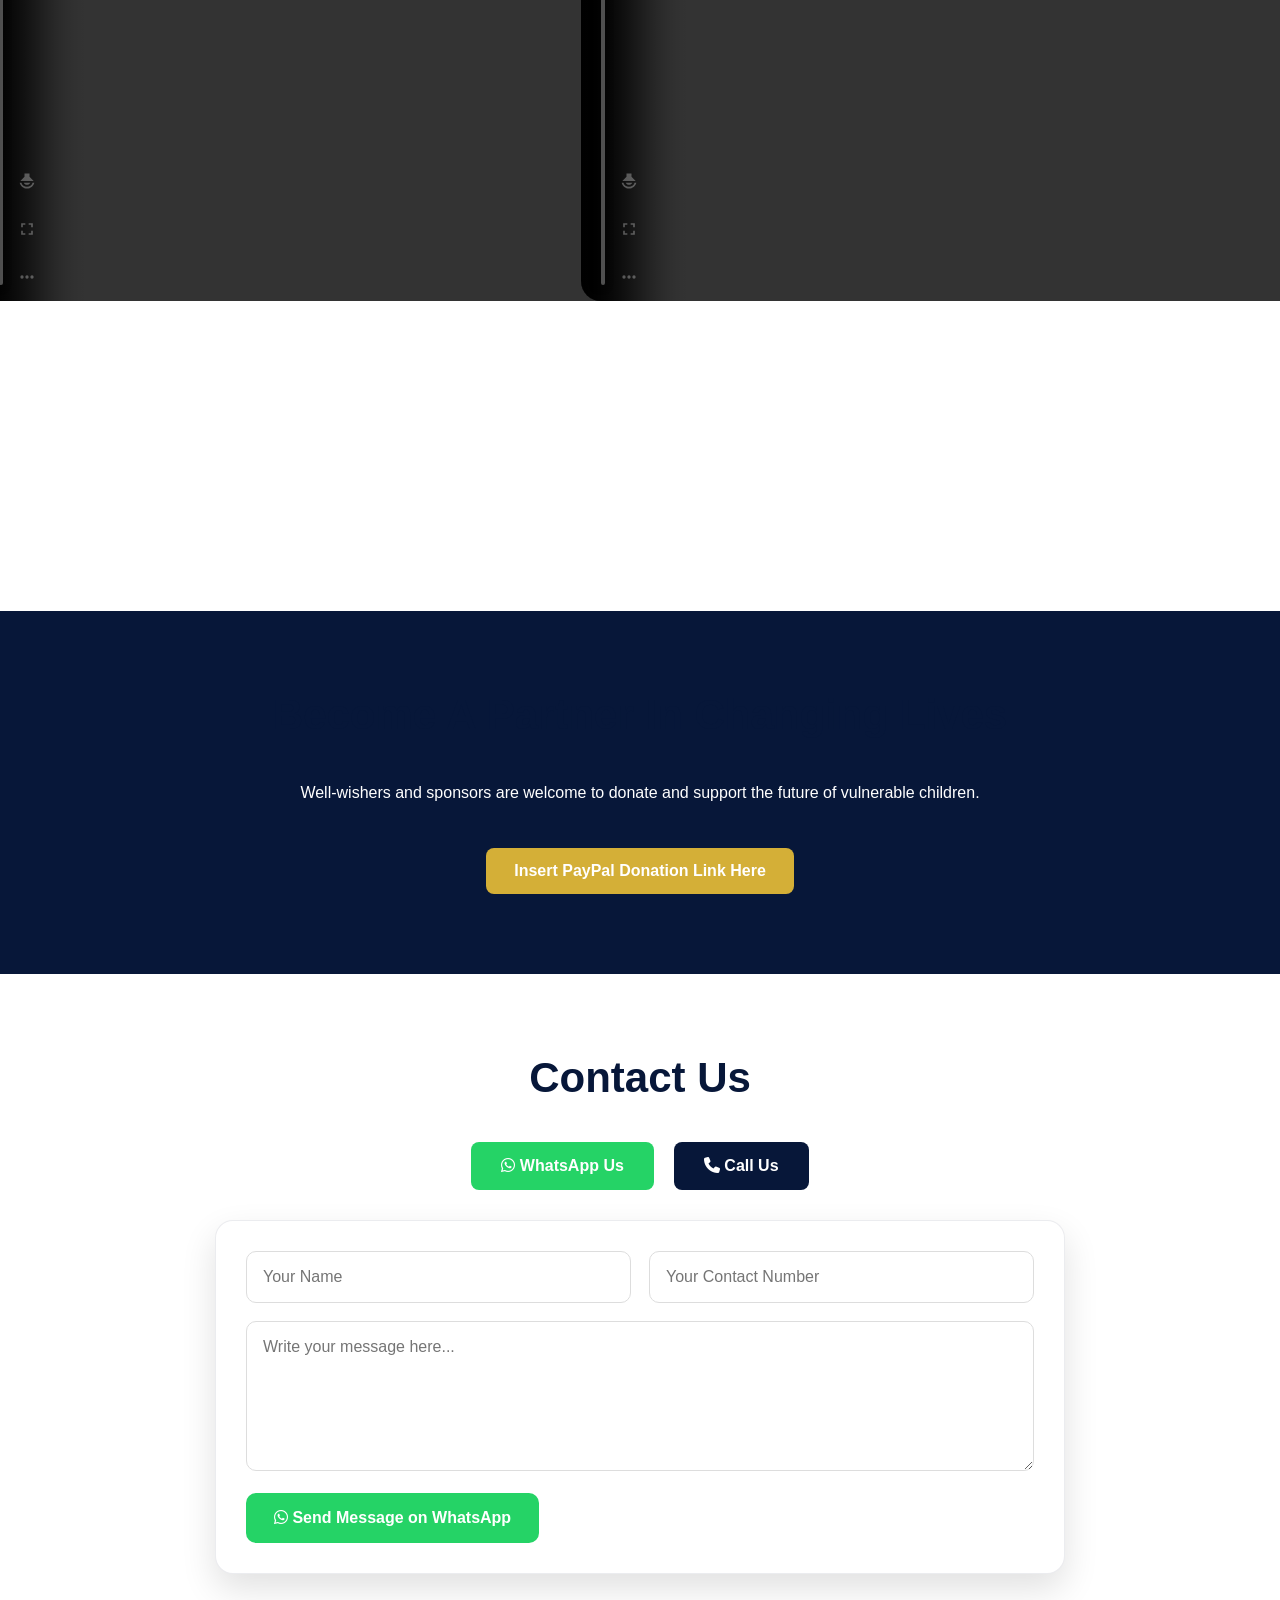
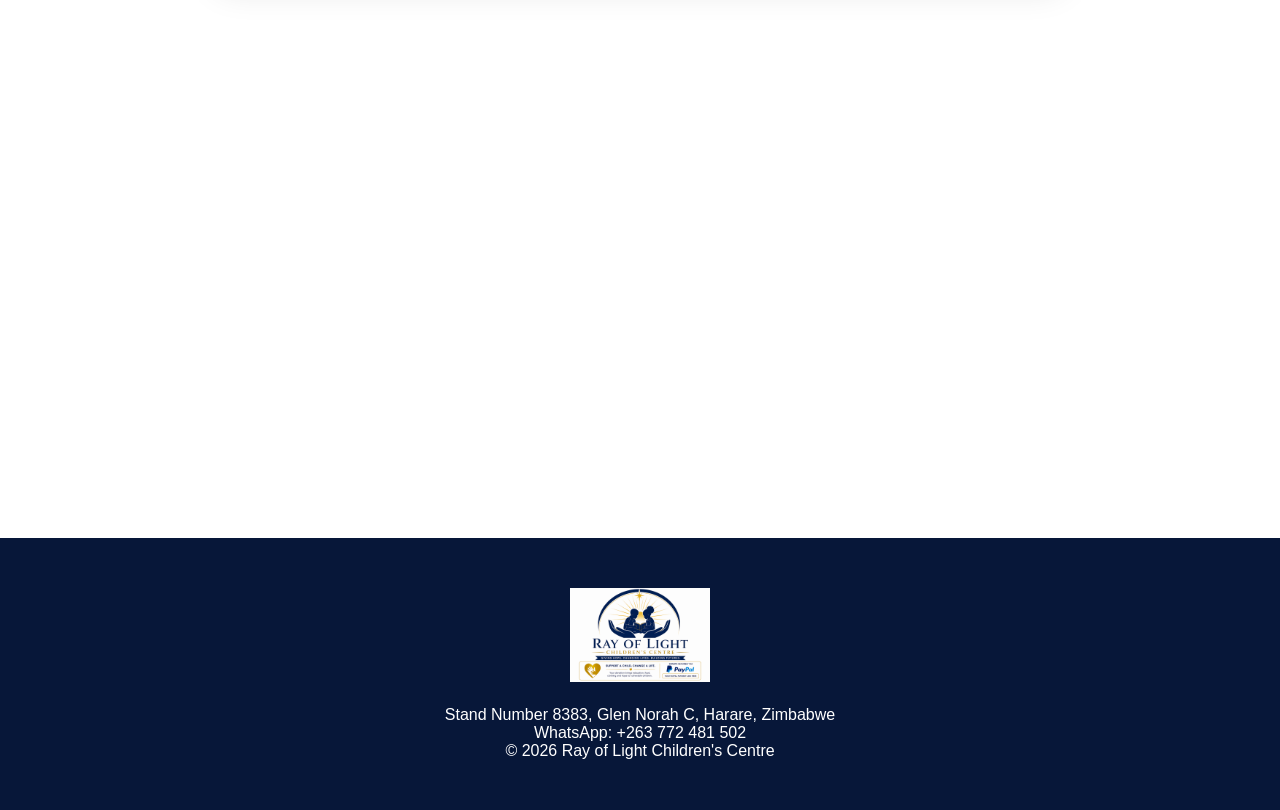
==== commit 08b59bf3: "Update index.html" ====
--- a/index.html
+++ b/index.html
@@ -740,7 +740,7 @@
 <img src="a8.jpeg">
 <img src="a9.jpeg">
 <img src="a10.jpeg">
-  <img src="father.jpeg"><p>Fr Michael  Maronga. Spiritual Director</p>
+  <img src="father.jpeg"><p>Fr Michael  Maronga. Spiritual Director Meet Fr Michael  Maronga, Spiritual Director for Ray of Light Children’s Centre.  With a heart fully  devoted to Christ and a gentle pastoral wisdom  honed through years of Ministry.  He guides our Ray of Light community in deepening our efforts to reach out to every child in need, discerning God's will and walking more faithfully in His Light.</p>
 <img src="a14.jpeg"><p>Meet Ms Sandra Botha our Director of Donor  Engagement  and Child Advocacy.Ms Botha is responsible for administrative project work at Ray of Light Childrens' Center, is in regular contact with our project partners around the world. She requests reports, invoices and photos to verify the use of funds and maintains project list. <span class="sandra-email">Cell: <a href="mailto:please-add-sandra-botha-email@example.com">+263716018887</a></span></p>
 </div>
 </section>
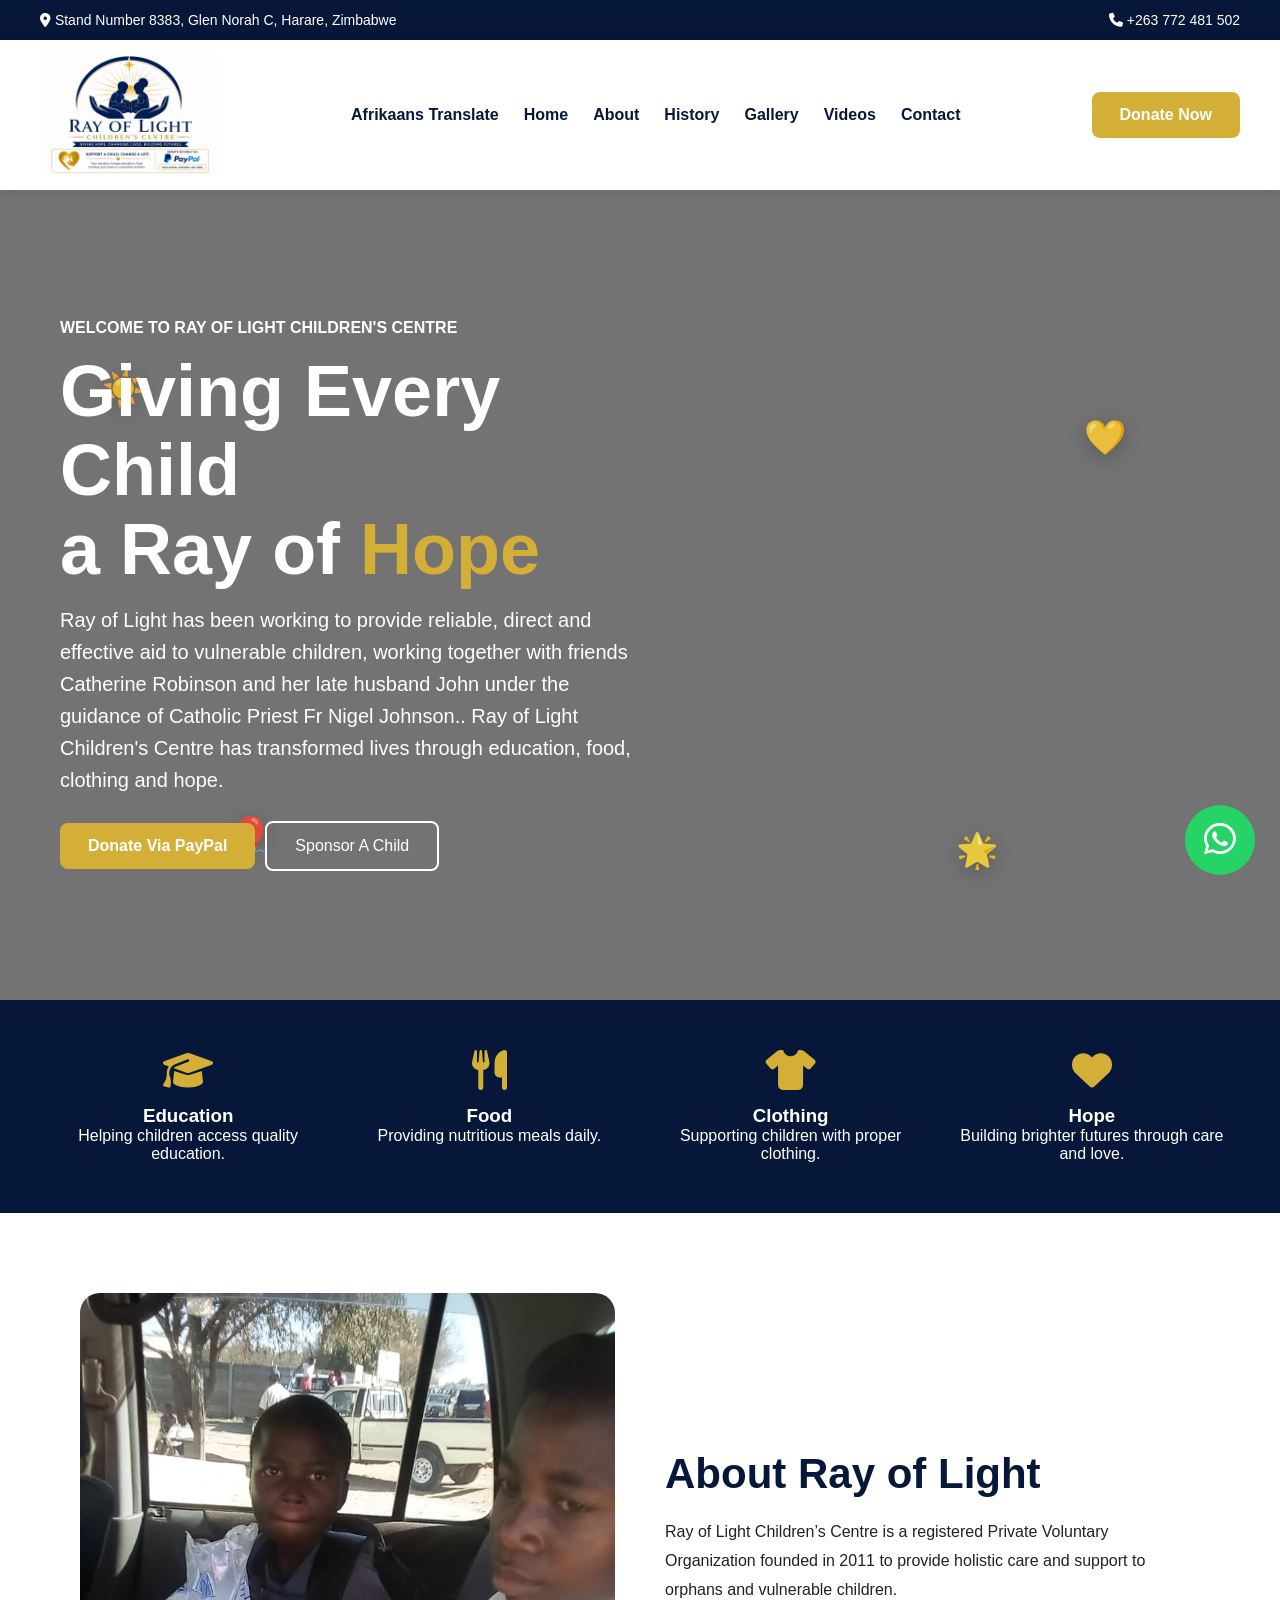
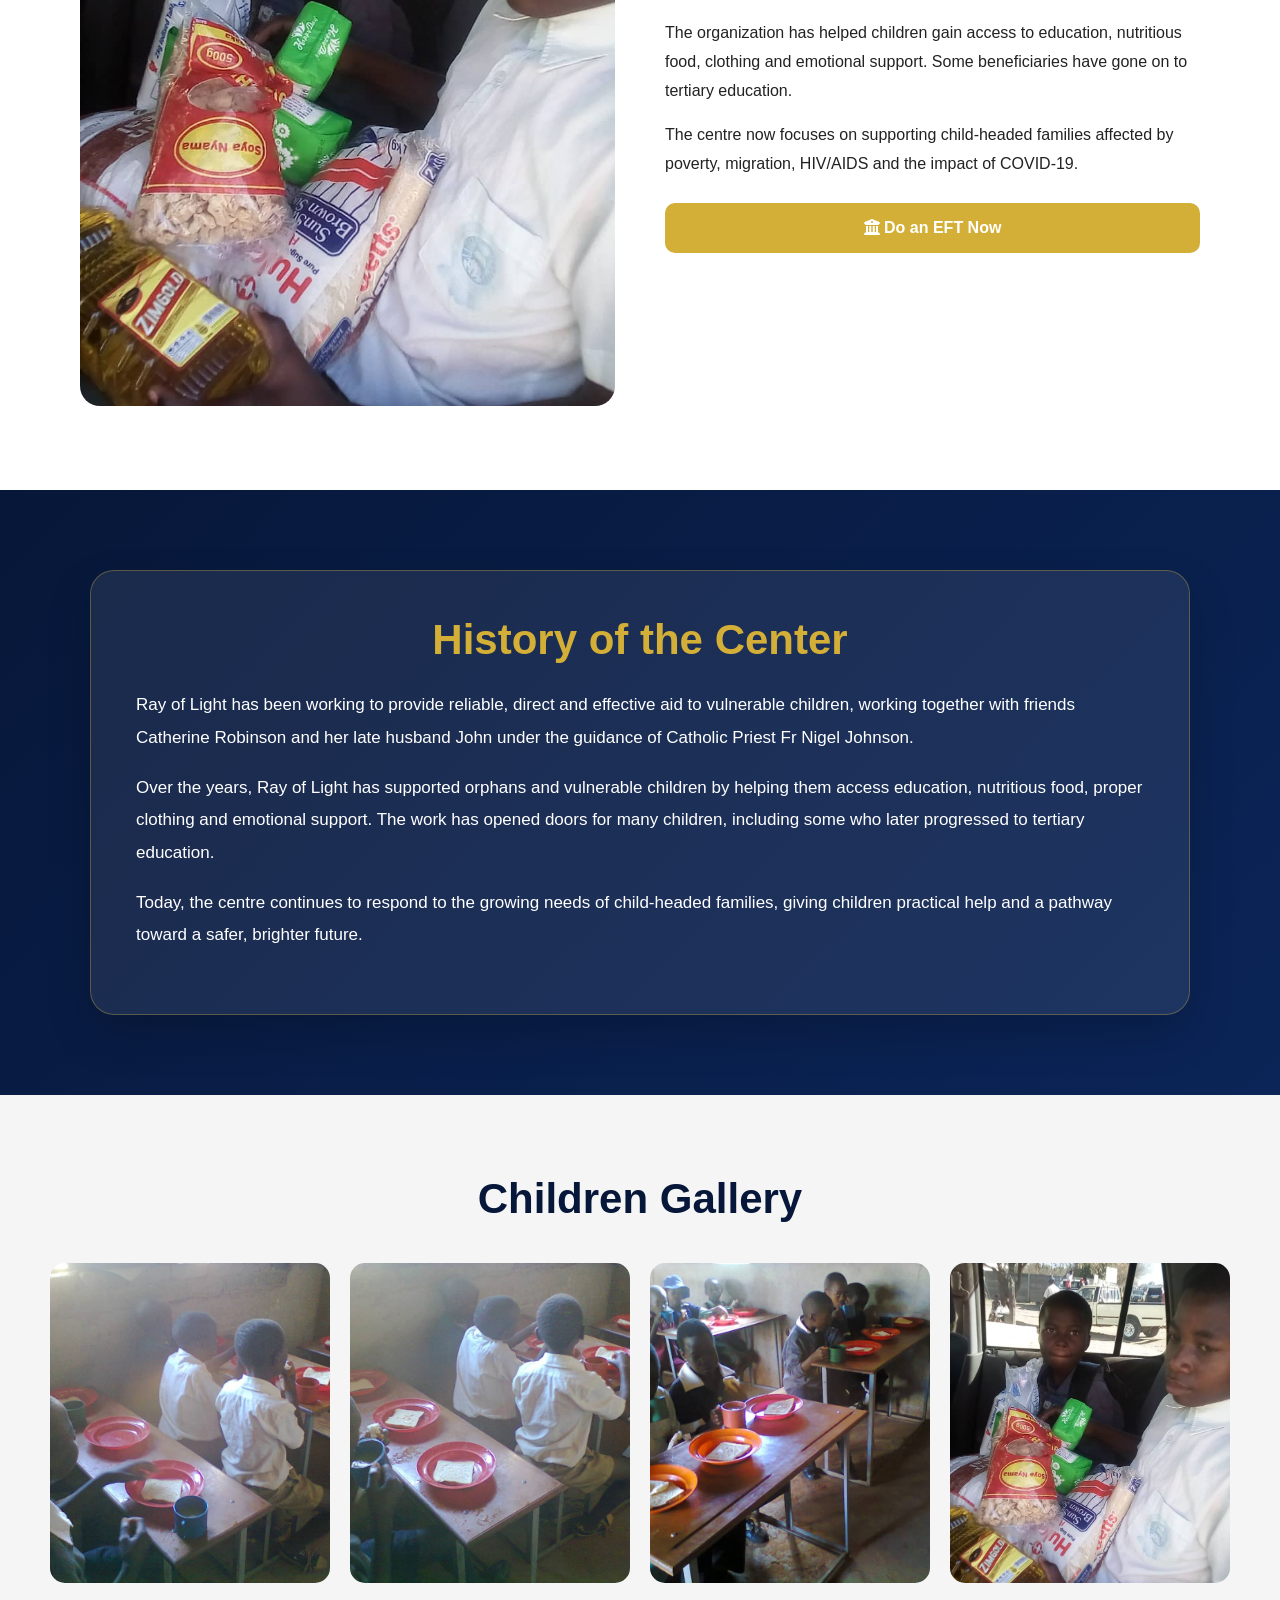
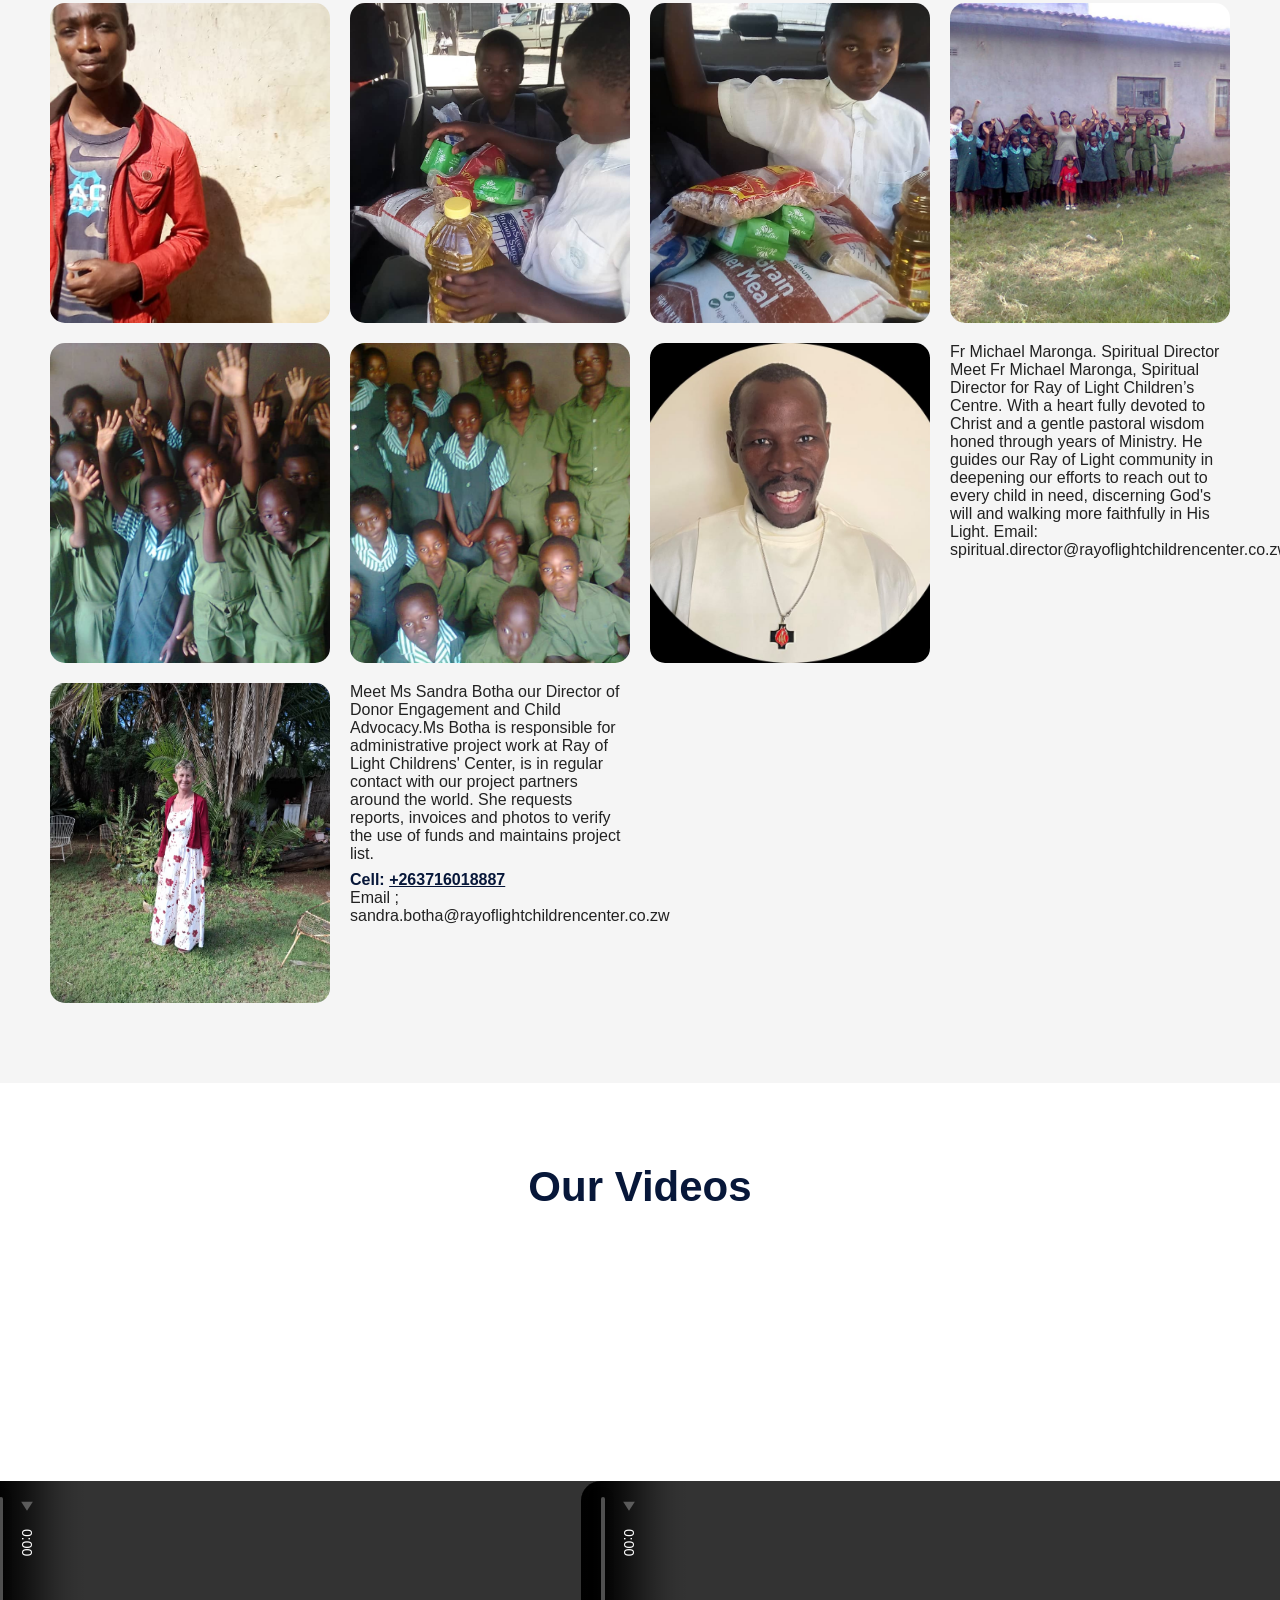
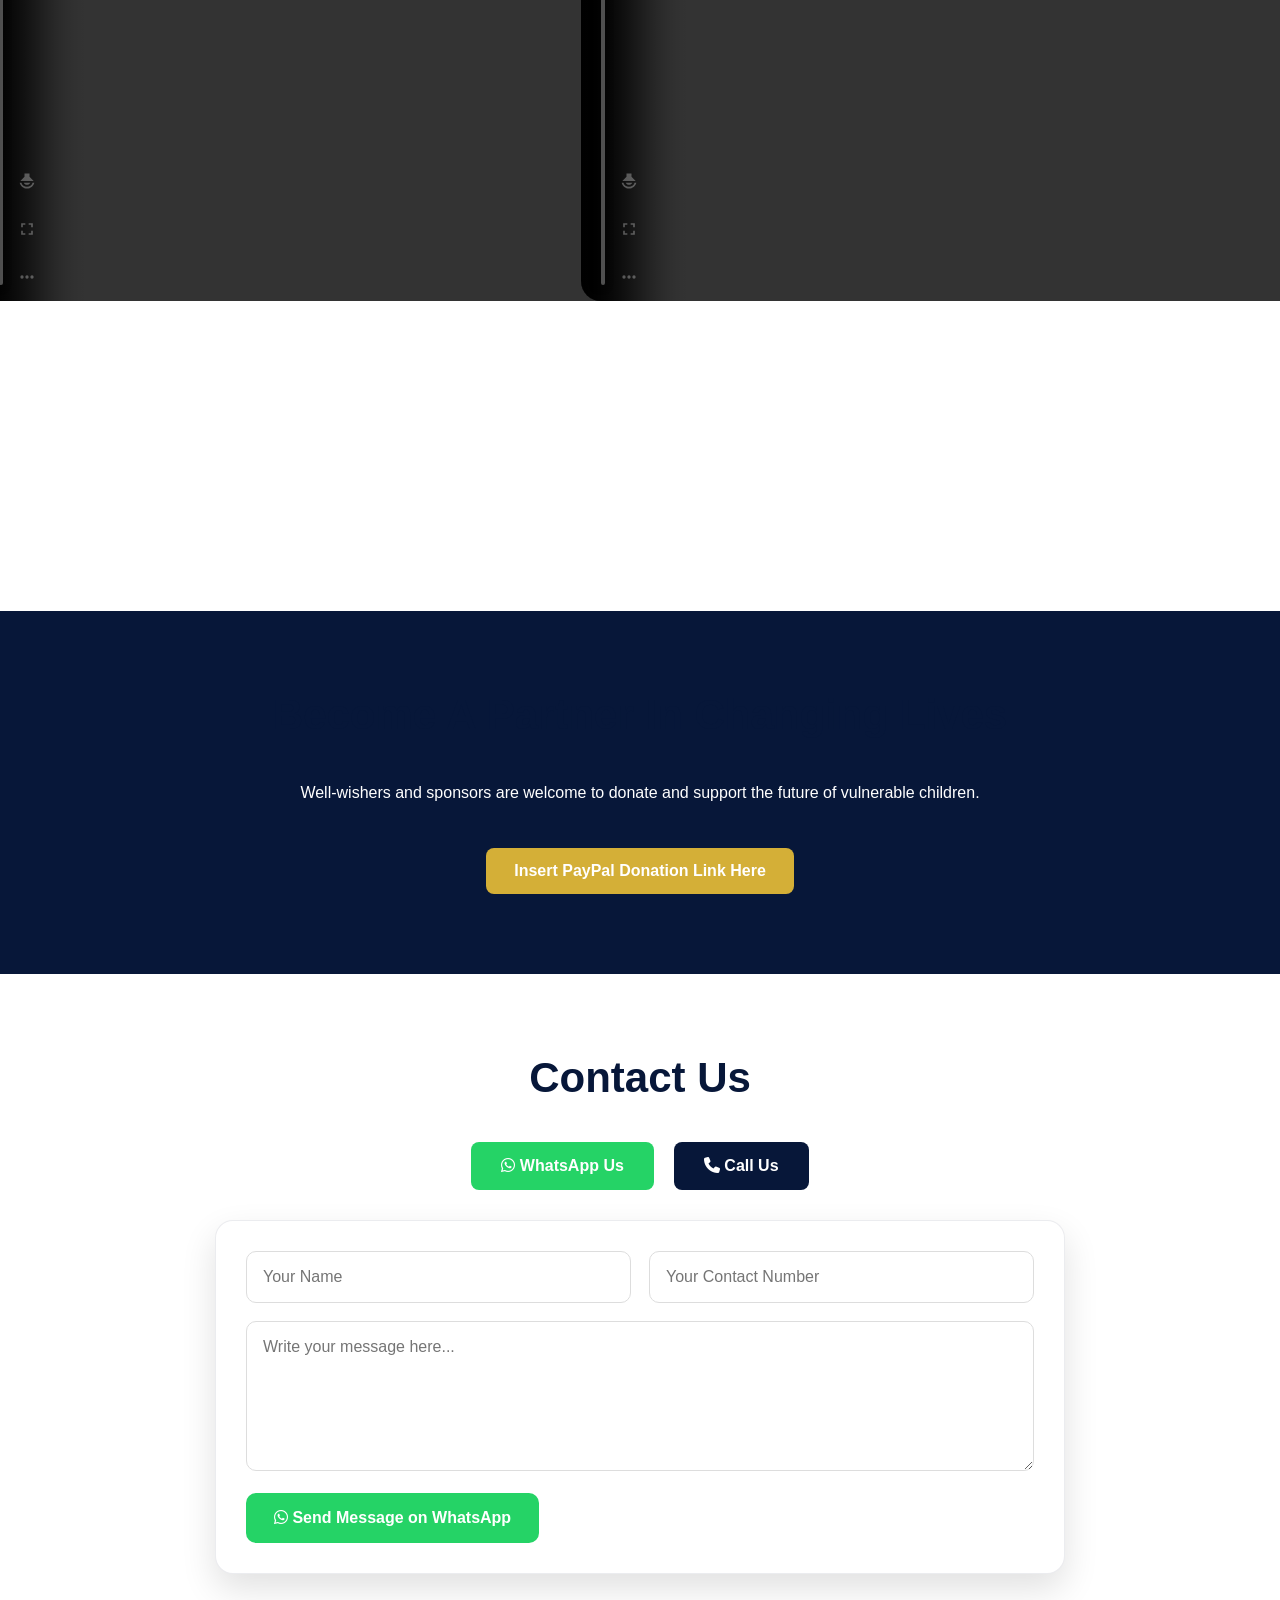
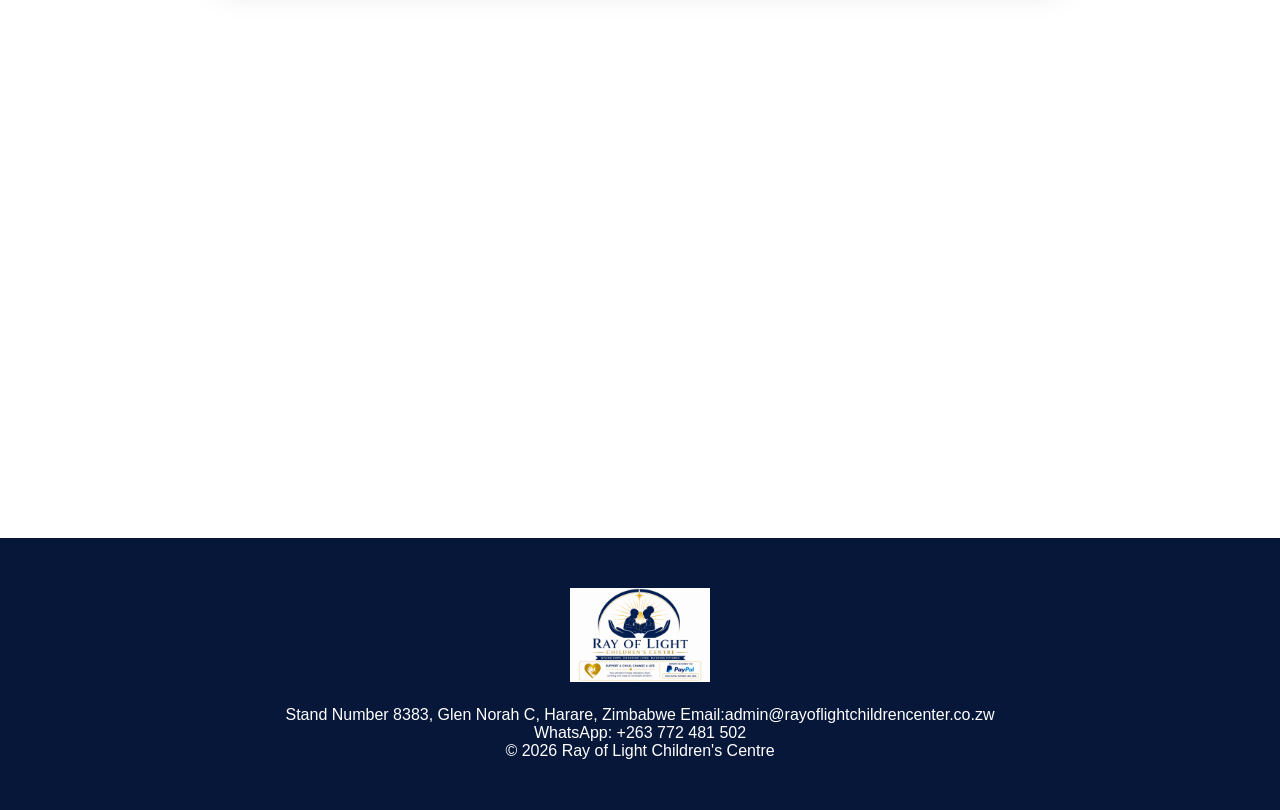
==== commit be18c5bc: "Update index.html" ====
--- a/index.html
+++ b/index.html
@@ -2,6 +2,7 @@
 <html lang="en">
 <head>
 <meta charset="UTF-8">
+  <meta name="google-site-verification" content="LpBQAwVmdpEcrPBp9XkCgdr8-DsxpOUagIbHRCEJ-_k" />
 <meta name="viewport" content="width=device-width, initial-scale=1.0">
 <meta name="description" content="Ray of Light Children's Centre in Glen Norah C, Harare, Zimbabwe provides education, food, clothing, care and hope to orphans, vulnerable children and child-headed families. Partner, sponsor a child or donate today.">
 <meta name="keywords" content="Ray of Light Children's Centre, orphanage Zimbabwe, children's home Harare, donate to children Zimbabwe, sponsor a child Zimbabwe, vulnerable children, child-headed families, Glen Norah C, charity Zimbabwe, PVO Zimbabwe">
@@ -740,8 +741,9 @@
 <img src="a8.jpeg">
 <img src="a9.jpeg">
 <img src="a10.jpeg">
-  <img src="father.jpeg"><p>Fr Michael  Maronga. Spiritual Director Meet Fr Michael  Maronga, Spiritual Director for Ray of Light Children’s Centre.  With a heart fully  devoted to Christ and a gentle pastoral wisdom  honed through years of Ministry.  He guides our Ray of Light community in deepening our efforts to reach out to every child in need, discerning God's will and walking more faithfully in His Light.</p>
-<img src="a14.jpeg"><p>Meet Ms Sandra Botha our Director of Donor  Engagement  and Child Advocacy.Ms Botha is responsible for administrative project work at Ray of Light Childrens' Center, is in regular contact with our project partners around the world. She requests reports, invoices and photos to verify the use of funds and maintains project list. <span class="sandra-email">Cell: <a href="mailto:please-add-sandra-botha-email@example.com">+263716018887</a></span></p>
+  <img src="father.jpeg"><p>Fr Michael  Maronga. Spiritual Director Meet Fr Michael  Maronga, Spiritual Director for Ray of Light Children’s Centre.  With a heart fully  devoted to Christ and a gentle pastoral wisdom  honed through years of Ministry.  He guides our Ray of Light community in deepening our efforts to reach out to every child in need, discerning God's will and walking more faithfully in His Light. Email: spiritual.director@rayoflightchildrencenter.co.zw</p>
+<img src="a14.jpeg"><p>Meet Ms Sandra Botha our Director of Donor  Engagement  and Child Advocacy.Ms Botha is responsible for administrative project work at Ray of Light Childrens' Center, is in regular contact with our project partners around the world. She requests reports, invoices and photos to verify the use of funds and maintains project list. <span class="sandra-email">Cell: <a href="mailto:please-add-sandra-botha-email@example.com">+263716018887</a></span> Email
+; sandra.botha@rayoflightchildrencenter.co.zw</p>
 </div>
 </section>
 
@@ -786,7 +788,7 @@
 
 <footer>
 <img src="logo.png" class="footer-logo">
-<p>Stand Number 8383, Glen Norah C, Harare, Zimbabwe</p>
+<p>Stand Number 8383, Glen Norah C, Harare, Zimbabwe Email:admin@rayoflightchildrencenter.co.zw</p>
 <p>WhatsApp: +263 772 481 502</p>
 <p>© 2026 Ray of Light Children's Centre</p>
 </footer>
